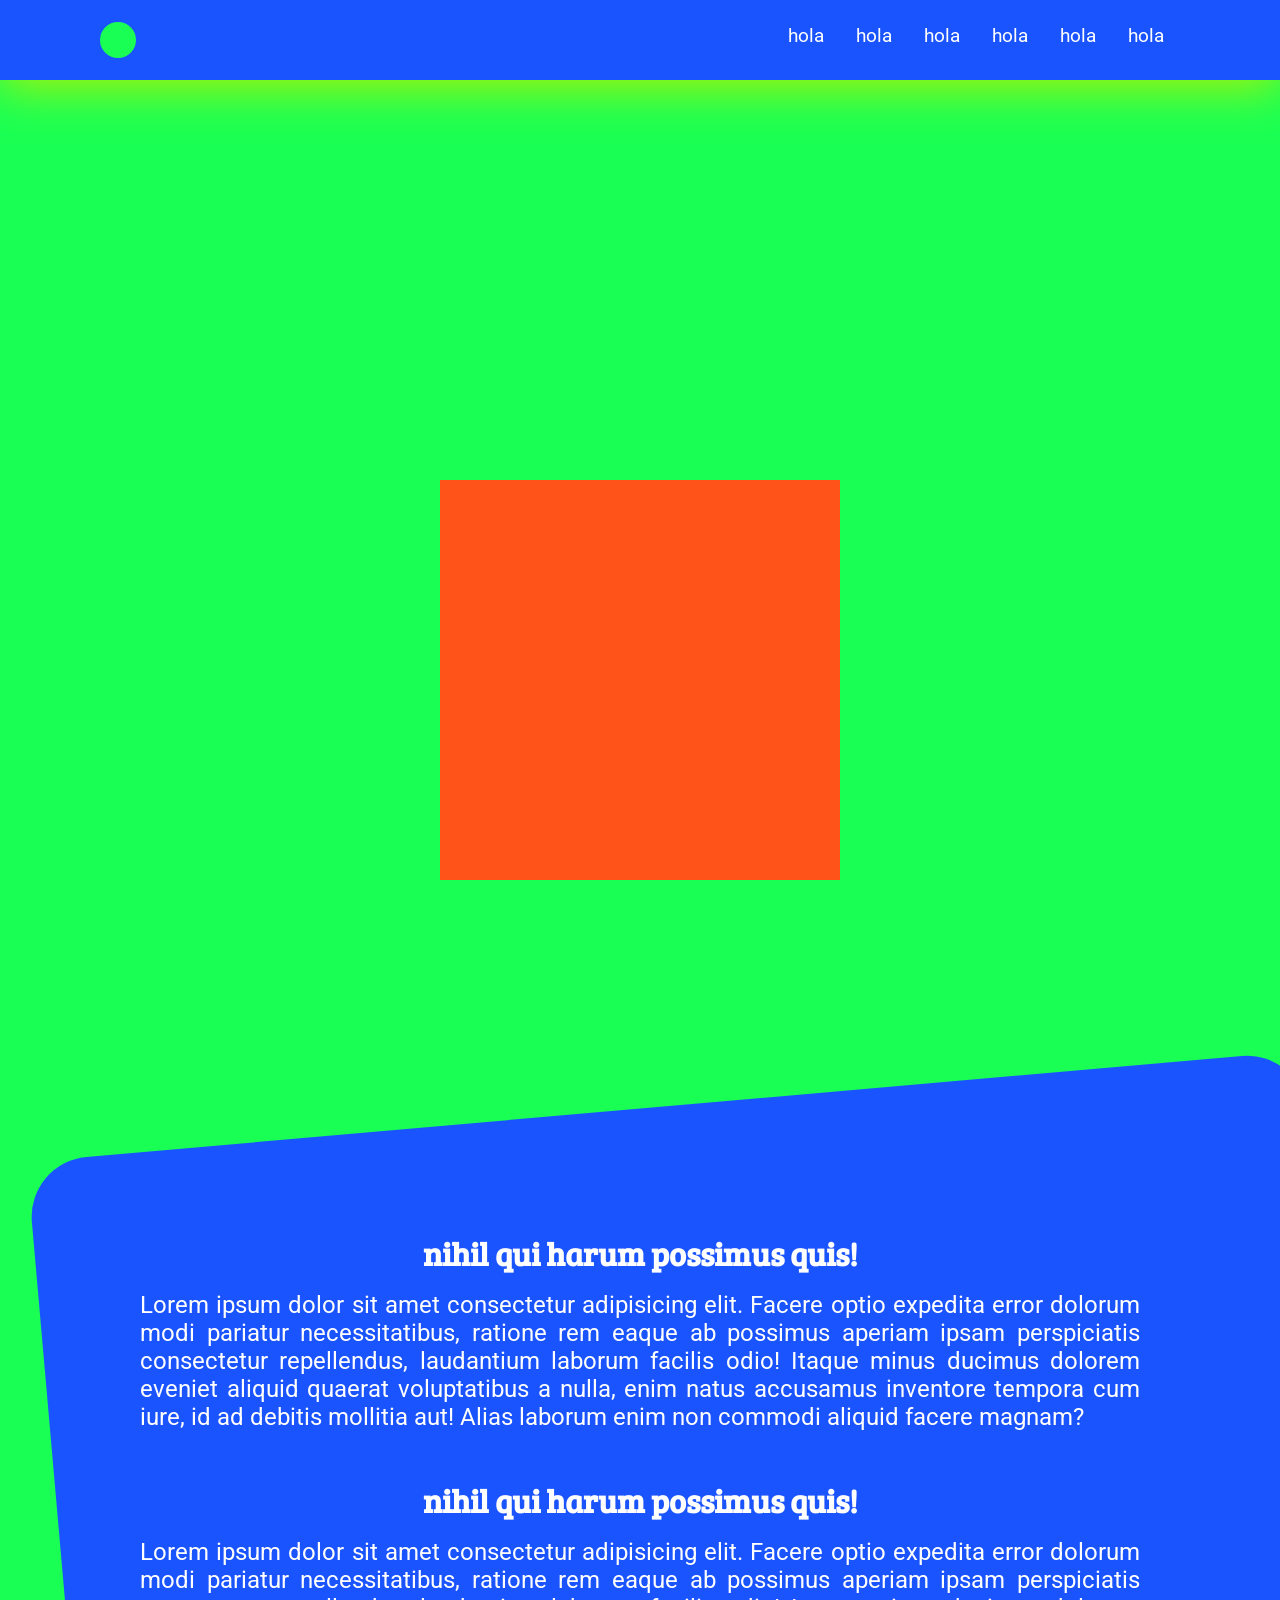
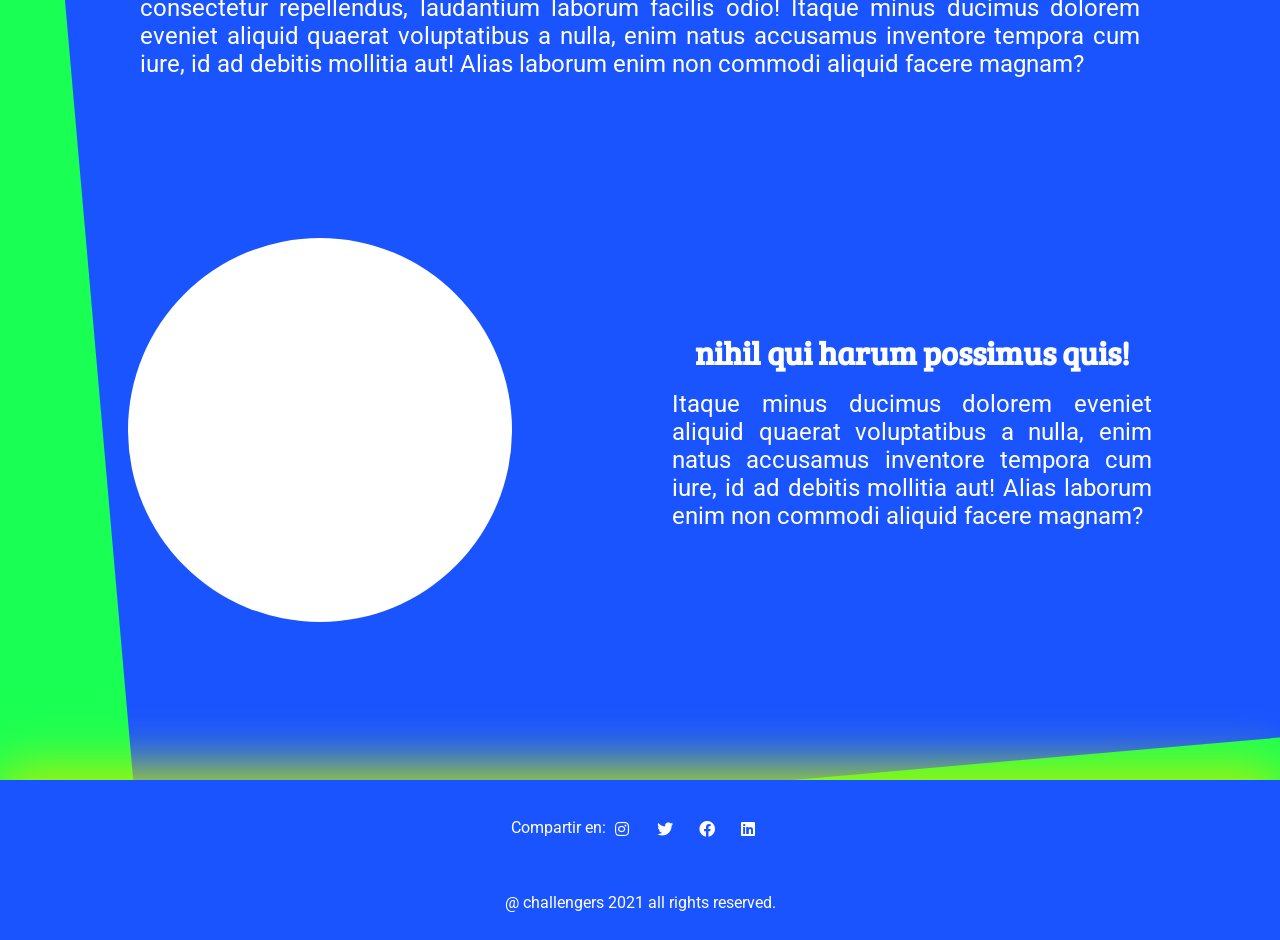
==== pagina/index.html @ 502405b3 "responsive terminado, falta un poco de debugin" ====
<!DOCTYPE html>
<html lang="en">
<head>
    <meta charset="UTF-8">
    <meta http-equiv="X-UA-Compatible" content="IE=edge">
    <meta name="viewport" content="width=device-width, initial-scale=1.0">
    <link rel="stylesheet" href="css/index.css">
    <link rel="stylesheet" href="https://use.fontawesome.com/releases/v5.8.1/css/all.css" integrity="sha384-50oBUHEmvpQ+1lW4y57PTFmhCaXp0ML5d60M1M7uH2+nqUivzIebhndOJK28anvf" crossorigin="anonymous">
    <link rel="preconnect" href="https://fonts.gstatic.com">   
    <link href="https://fonts.googleapis.com/css2?family=Roboto:ital,wght@1,500&display=swap" rel="stylesheet">
    <link href="https://fonts.googleapis.com/css2?family=Roboto&display=swap" rel="stylesheet">
    <link href="https://fonts.googleapis.com/css2?family=Bree+Serif&family=Roboto&display=swap" rel="stylesheet">
    <title>Challengers</title> 
</head>
<body class="main-bg">
    <header class="header">
        <div class="logo">
            <!-- <img src="" alt="" srcset=""> -->
        </div>
        <nav class="menu-container">
            <input type="checkbox" name="" id="menu-checked" class="menu-check">
            <label for="menu-checked">
                <div class="hamburguesa">
                    <i class="fas fa-bars"></i>
                </div>
                <div class="closed">
                    <i class="fas fa-times"></i>
                </div>
            </label>
            <ul class="menu">
                <li><a href="#">hola</a></li>
                <li><a href="#">hola</a></li>
                <li><a href="#">hola</a></li>
                <li><a href="#">hola</a></li>
                <li><a href="#">hola</a></li>
                <li><a href="#">hola</a></li>
            </ul>
        </nav>
    </header>
    <section class="logo-sect">
        <div class="container">
            <div class="main-logo">
                <img src="" alt="" srcset=" ">
            </div>
        </div>
    </section>
    <section class="description-sect">
        <div class="container">
            <div class="bg-blue"></div>
            <div class="box">
                <div class="description">
                    <h2>nihil qui harum possimus quis!</h2>
                    <p>
                        Lorem ipsum dolor sit amet consectetur adipisicing elit. 
                    Facere optio expedita error dolorum modi pariatur necessitatibus, 
                    ratione rem eaque ab possimus aperiam ipsam perspiciatis consectetur
                    repellendus, laudantium laborum facilis odio!
                    Itaque minus ducimus dolorem eveniet aliquid 
                    quaerat voluptatibus a nulla, enim natus accusamus 
                    inventore tempora cum iure, id ad debitis mollitia aut!
                     Alias laborum enim non commodi aliquid facere magnam?
                    </p>
                </div>
            </div>
            <div class="box">
                <div class="description">
                    <h2>nihil qui harum possimus quis!</h2>
                    <p>
                    Lorem ipsum dolor sit amet consectetur adipisicing elit. 
                    Facere optio expedita error dolorum modi pariatur necessitatibus, 
                    ratione rem eaque ab possimus aperiam ipsam perspiciatis consectetur
                    repellendus, laudantium laborum facilis odio!
                    Itaque minus ducimus dolorem eveniet aliquid 
                    quaerat voluptatibus a nulla, enim natus accusamus 
                    inventore tempora cum iure, id ad debitis mollitia aut!
                     Alias laborum enim non commodi aliquid facere magnam?
                </p>
                </div>
            </div>
            <div class="box">
                <div class="description">
                    <h2>nihil qui harum possimus quis!</h2>
                    <p>
                        Itaque minus ducimus dolorem eveniet aliquid 
                    quaerat voluptatibus a nulla, enim natus accusamus 
                    inventore tempora cum iure, id ad debitis mollitia aut!
                     Alias laborum enim non commodi aliquid facere magnam?
                    </p>
                </div>
                <div class="main-photo"><img src="" alt="" srcset=""></div>
            </div>
        </div>   
    </section>
   
    <section class="courses-sect">
        <div class="container">
            <div class="line-vertical"></div>
            <div class="line-vertical"></div>
            <div class="box-lateral"></div>
            <div class="box-lateral"></div>
            <div class="course-card">
                <div class="course-box">
                    <h3></h3>
                    <p></p>
                    <div class="img-box">
                        <img src="" alt="" srcset="">
                    </div>
                </div>
            </div>
        </div>
    </section>
    <secction class="info-sect">
        <div class="container">
            <h2></h2>
            <div class="places-card">
                <div class="places"><img src="" alt="" srcset=""></div>
                <div class="places"><img src="" alt="" srcset=""></div>
                <div class="places"><img src="" alt="" srcset=""></div>
                <div class="places"><img src="" alt="" srcset=""></div>
                <div class="places"><img src="" alt="" srcset=""></div>
                <div class="places"><img src="" alt="" srcset=""></div>
            </div>
            <div class="info">
                <h2></h2>
                <h2></h2>
                <h2></h2>
                <h2></h2>
                <h2></h2>
                <h2><a href=""></a></h2>
                <h2><a href=""></a></h2>
            </div>
           
        </div>
    </secction>
    <footer class="footer">
        <div class="container">
            <div class="box icon-sect">
                <p>Compartir en:</p>
                <div class="icons">    
                    <a href="https://www.instagram.com/" class="fab fa-instagram" target="_blank"></a>
                    <a href="https://twitter.com/" class="fab fa-twitter" target="_blank"></a>
                    <a href="https://es-la.facebook.com/" class="fab fa-facebook" target="_blank"></a>
                    <a href="https://es-la.facebook.com/" class="fab fa-linkedin" target="_blank"></a>
                </div>
            </div>
            <div class="box rights">
                <p >
                    @ challengers 2021 all rights reserved.
                </p>
            </div>
        </div>
    </footer>
</body>
</html>
---- pagina/css/index.css ----
* {
  box-sizing: border-box;
  padding: 0;
  margin: 0;
}

/*--------------
|    body       |
---------------*/
.main-bg {
  background-color: #1aff53;
  overflow-x: hidden;
}

p, h1, h2, h3, h4, h5, h6 {
  color: #fff;
}

h1, h2, h3, h4, h5, h6 {
  font-family: "bree serif", "sans serif";
}

p {
  font-family: "roboto", "sans serif";
}

/*--------------
|    header     |
---------------*/
.header {
  z-index: 2;
  display: flex;
  justify-content: space-between;
  align-items: center;
  height: 60px;
  padding: 0 16px 0 16px;
  background: #1a54ff;
  color: #fff;
  position: sticky;
  top: 0;
  margin-bottom: 29px;
  box-shadow: 0px 5px 50px #bff000;
}

.logo {
  height: 24px;
  width: 24px;
  border-radius: 12px;
  background-color: #1aff53;
}

.menu-check {
  opacity: 0;
  position: absolute;
  left: 0;
  top: 0;
}

.menu-check:checked ~ label .hamburguesa {
  display: none;
}

.menu-check:checked ~ label .closed,
.menu-check:checked ~ .menu {
  display: block;
  box-shadow: 0px 5px 20px #e63900;
}

.closed, .hamburguesa {
  box-shadow: none !important;
}

.closed,
.menu {
  display: none;
}

.hamburguesa, .closed {
  font-size: 20px;
}

.menu {
  position: absolute;
  list-style-type: none;
  top: 60px;
  left: 0;
  background: #ff531a;
  width: 100%;
}
.menu a:hover {
  text-decoration: underline #fff 3px solid;
  transition: 0.2s ease-in-out;
  outline: 0;
}
.menu a:active {
  text-decoration: underline #1a54ff 4px solid;
  transition: 0.4s ease-in-out;
  outline: 0px;
  border: 5px #1aff53 solid;
}

.menu :is(a) {
  display: flex;
  color: #fff;
  font-family: "roboto", "sans serif";
  font-size: 1.2rem;
  text-decoration: none;
  padding: 16px 0 24px 16px;
}

/*--------------
|   sections    |
---------------*/
.logo-sect {
  margin-top: 25em;
  margin-bottom: 10em;
}
.logo-sect .container {
  display: flex;
  justify-content: center;
}
.logo-sect .container .main-logo {
  width: 400px;
  height: 400px;
  background-color: #ff531a;
}

.description-sect .container {
  margin: 0 3rem;
  padding-top: 4em;
  display: flex;
  flex-direction: column;
  align-items: center;
}
.description-sect .container .bg-blue {
  display: block;
  position: absolute;
  height: 100rem;
  width: 100%;
  min-width: 800px;
  background-color: #1a54ff;
  z-index: 0;
  transform: rotate(-5deg);
  left: 0;
  border-radius: 60px;
  margin: 0;
}
.description-sect .container .box:nth-of-type(2) {
  padding-top: 8rem;
}
.description-sect .container .box {
  margin: 0 3rem;
  z-index: 1;
  position: relative;
  padding-top: 1em;
  padding-bottom: 2em;
  width: 100%;
  max-width: 1000px;
}
.description-sect .container .box .description h2 {
  text-align: center;
  font-size: 2rem;
  padding-bottom: 1rem;
}
.description-sect .container .box .description p {
  text-align: justify;
  font-size: 1.5rem;
}
.description-sect .container .box:nth-of-type(4) {
  display: flex;
  flex-direction: column;
  align-items: center;
  justify-content: center;
  padding-top: 8rem;
  max-width: 1400px;
}
.description-sect .container .box:nth-of-type(4) .main-photo {
  width: 24rem;
  height: 24rem;
  border-radius: 12rem;
  background-color: #fff;
  margin-top: 3rem;
}

/*--------------
|    footer     |
---------------*/
.footer {
  z-index: 2;
  width: 100%;
  position: relative;
}
.footer .container {
  width: 100%;
  height: 160px;
  display: flex;
  flex-direction: column;
  justify-content: center;
  align-items: center;
  background-color: #1a54ff;
  box-shadow: 0px -10px 50px #bff000;
}
.footer .container .box {
  display: flex;
  align-items: center;
  justify-content: center;
  padding: 10px 0 20px 0;
}
.footer .container .box.icon-sect, .footer .container .box.rights {
  width: 300px;
}
.footer .container .box.icon-sect p {
  padding-bottom: 6px;
}
.footer .container .box.icon-sect .icons a {
  width: 20px;
  height: 20px;
  text-decoration: none;
  color: #fff;
  margin: 22px 9px;
}
.footer .container .box.icon-sect .icons a:hover {
  color: #ff531a;
}

/*--------------
|    header     |
---------------*/
@media (min-width: 1280px) {
  .header {
    display: flex;
    justify-content: space-between;
    align-items: center;
    height: 80px;
    padding: 0 100px 0 100px;
    position: sticky;
    top: 0;
  }

  .hamburguesa, .menu-check:checked {
    display: none;
  }

  .logo {
    height: 36px;
    width: 36px;
    border-radius: 18px;
  }

  .menu {
    display: inline-flex;
    position: relative;
    top: -5px;
    left: auto;
    background: transparent;
    width: 100%;
  }
  .menu a:active {
    text-decoration: underline #ff531a 4px solid;
    transition: 0.4s ease-in-out;
    outline: 0;
    border: 0;
  }

  .menu :is(a) {
    display: inline-block;
    text-decoration: none;
    padding: 16px;
  }
}
/*--------------
|   sections    |
---------------*/
@media (min-width: 1280px) {
  .description-sect .container .bg-blue {
    height: 80rem;
    left: 80px;
  }
  .description-sect .container .box:nth-of-type(4) {
    display: flex;
    flex-direction: row-reverse;
    flex-wrap: wrap;
  }
  .description-sect .container .box:nth-of-type(4) .description {
    width: 30rem;
  }
  .description-sect .container .box:nth-of-type(4) .main-photo {
    align-items: center;
    margin-top: 0;
    margin-right: 10rem;
  }
}
/*--------------
|               |
---------------*/
/*--------------
|               |
---------------*/
/*--------------
|               |
---------------*/
/*--------------
|               |
---------------*/
/*--------------
|               |
---------------*/

/*# sourceMappingURL=index.css.map */
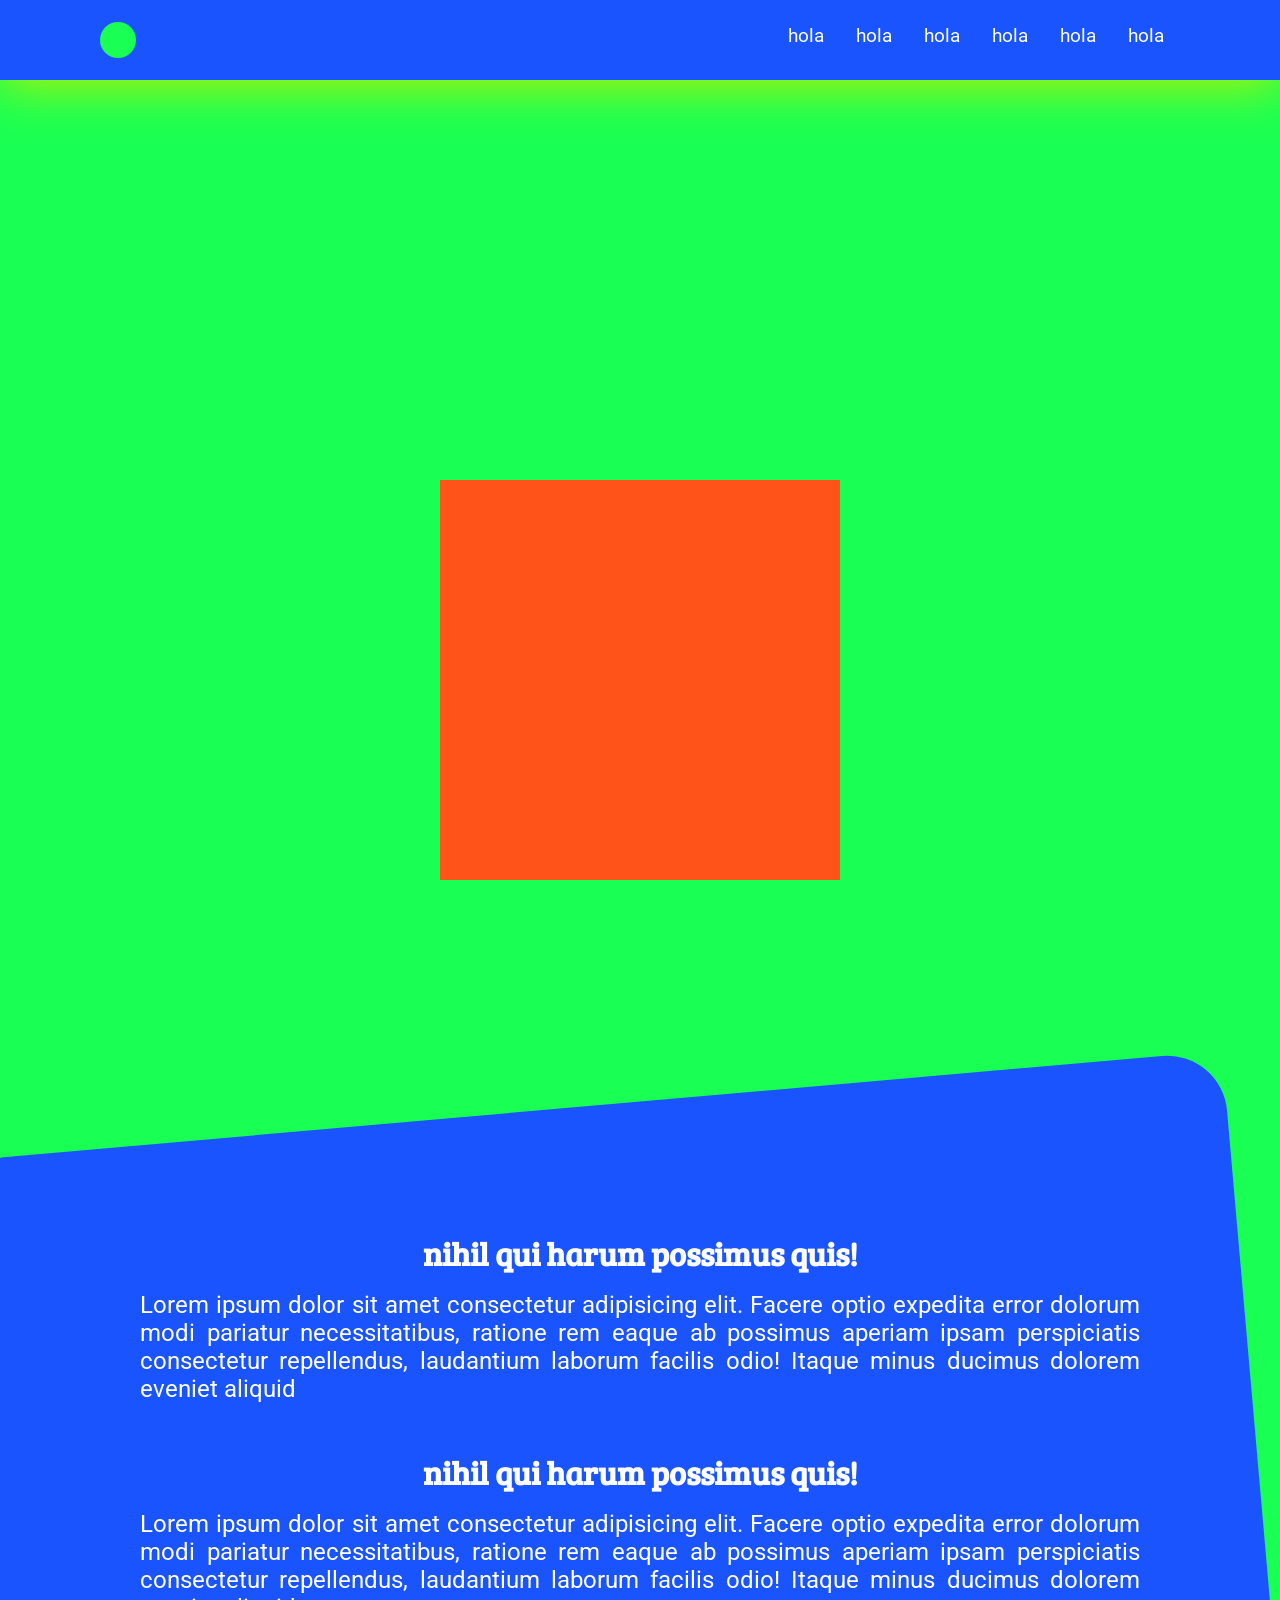
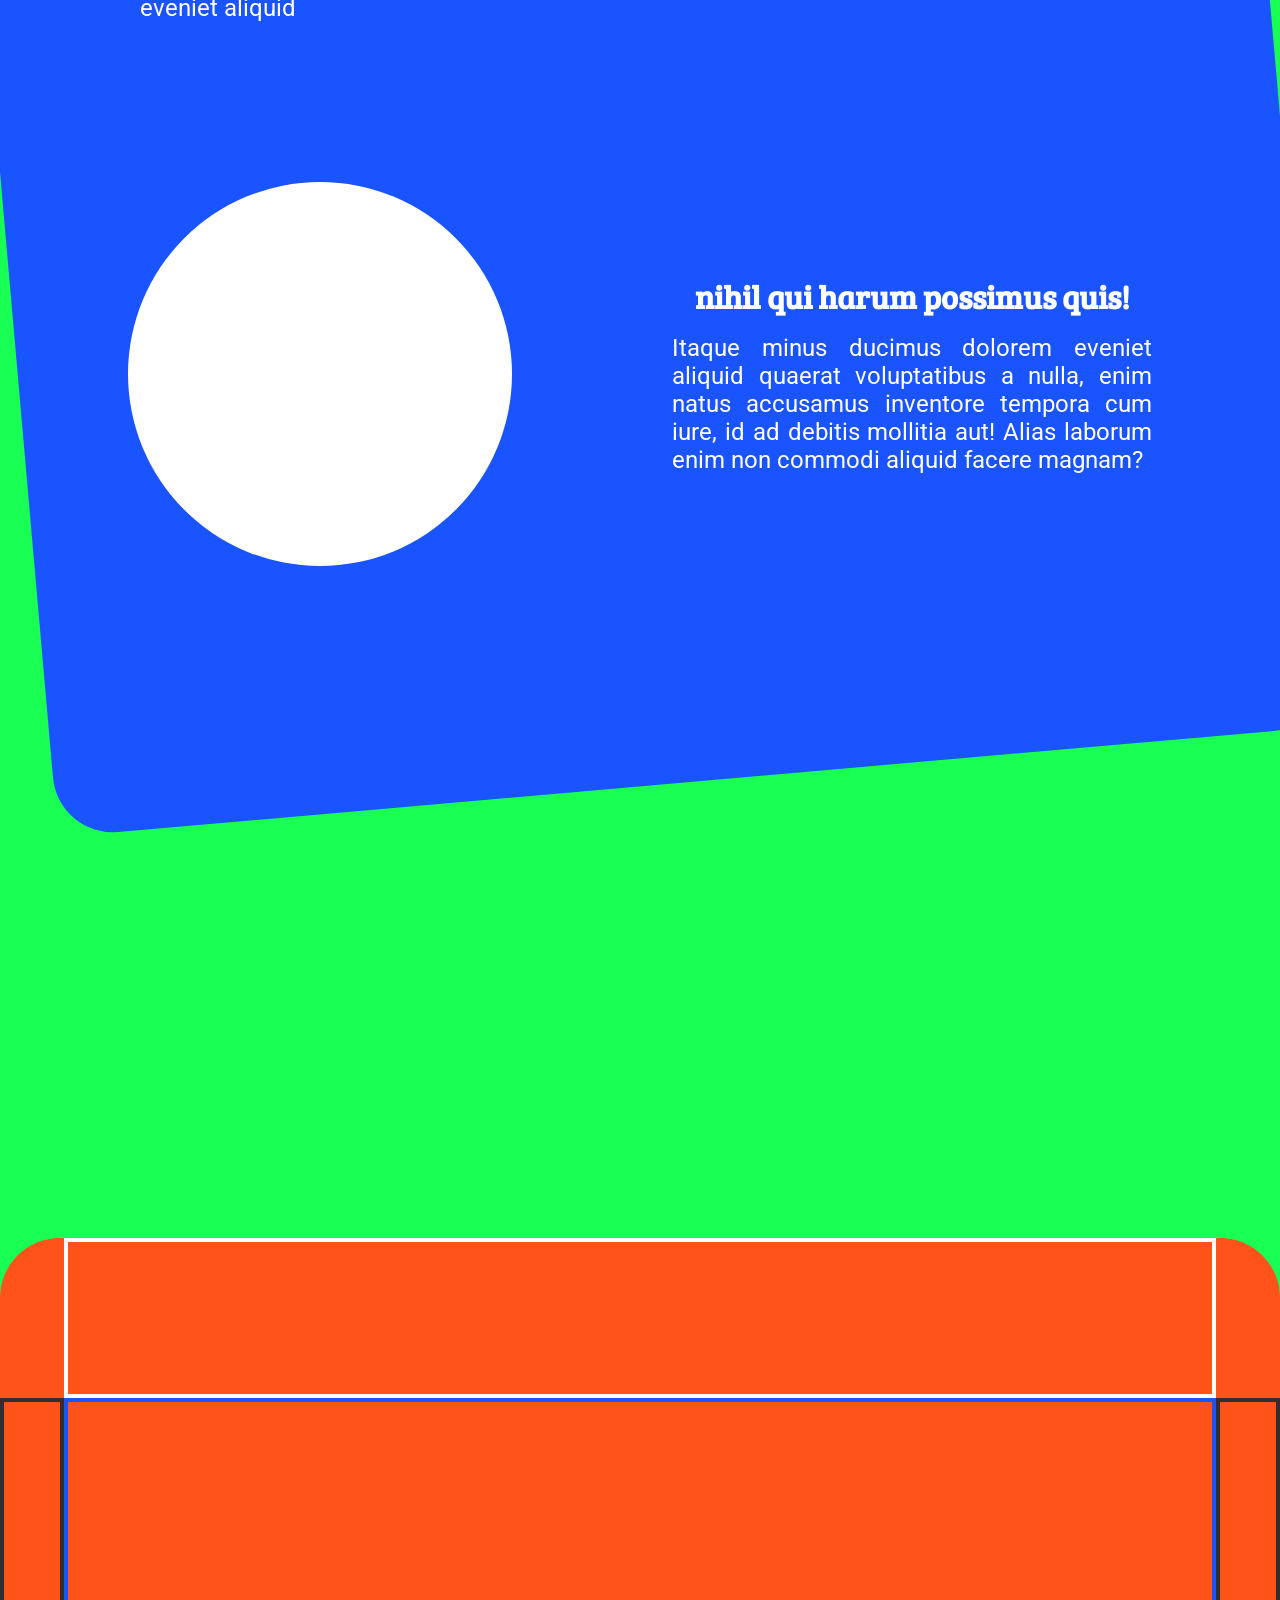
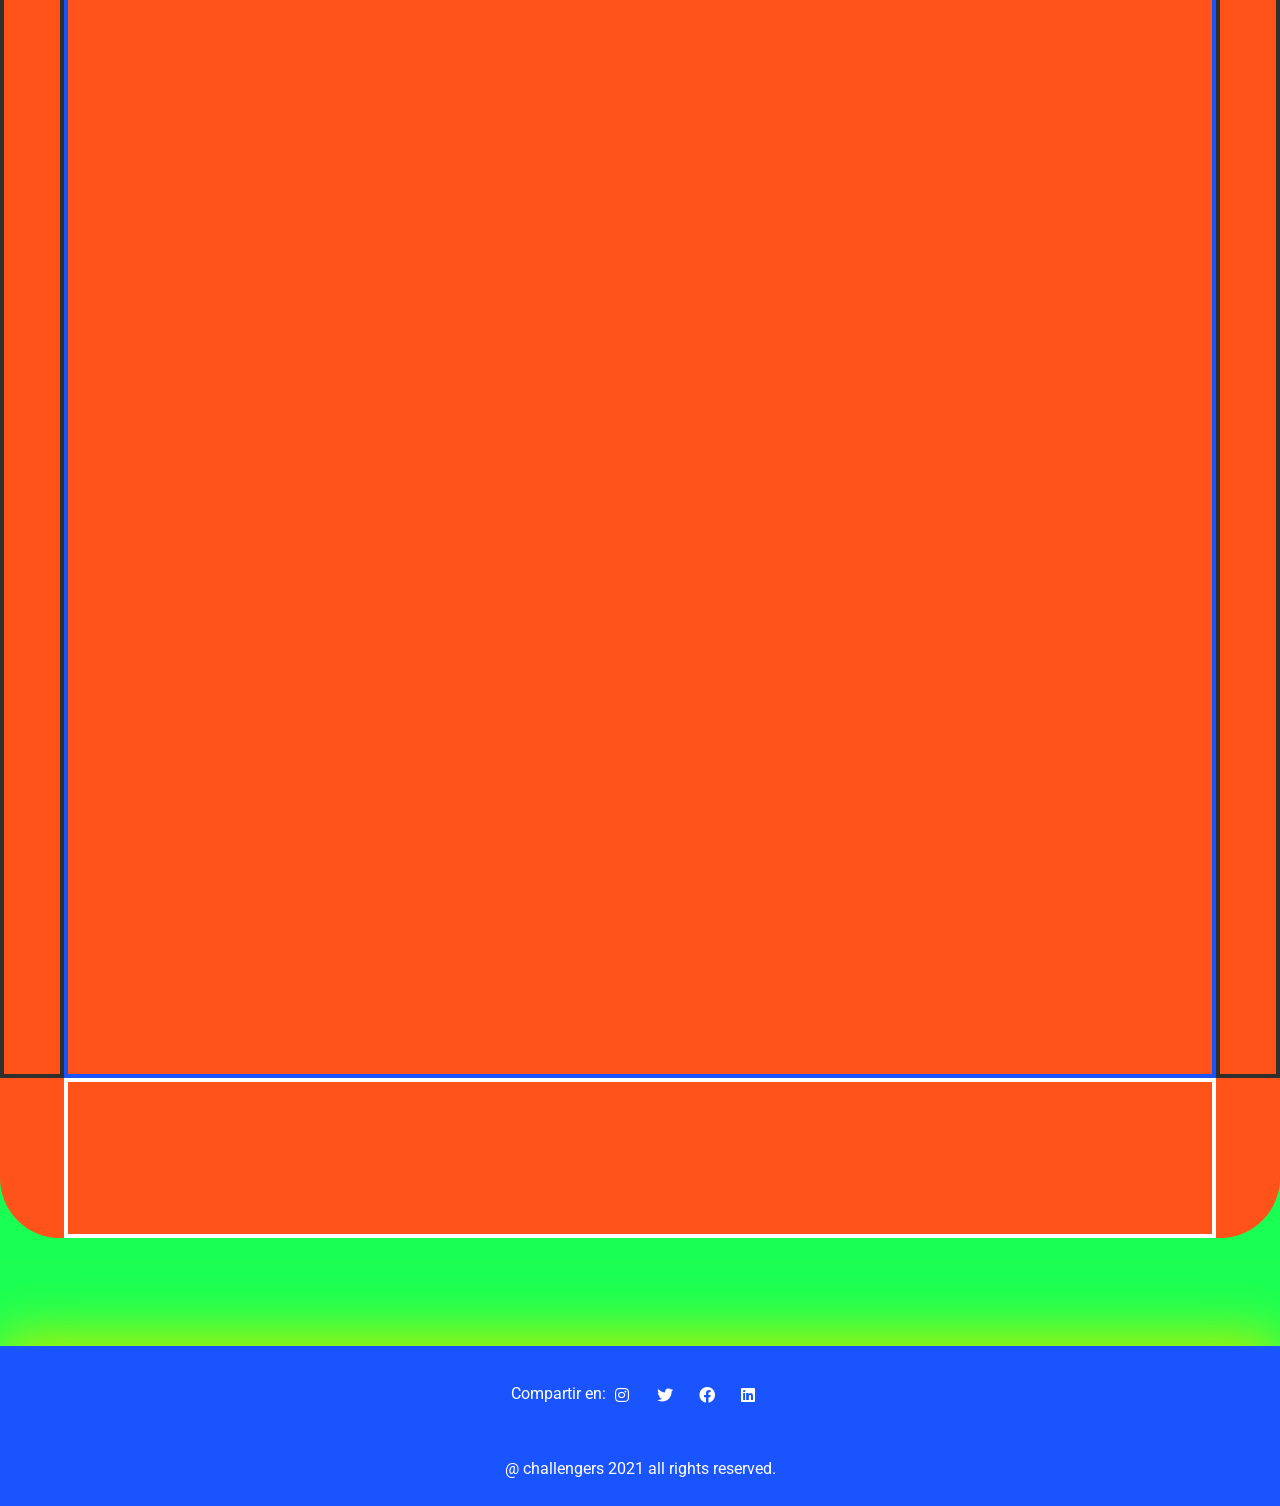
==== commit 520c594a: "grid 75% terminado falta contenido" ====
--- a/pagina/index.html
+++ b/pagina/index.html
@@ -3,7 +3,8 @@
 <head>
     <meta charset="UTF-8">
     <meta http-equiv="X-UA-Compatible" content="IE=edge">
-    <meta name="viewport" content="width=device-width, initial-scale=1.0">
+    <meta name="viewport" content="width=device-width, initial-scale=1, minimum-scale=1">
+    <!-- <meta name="viewport" content="width=device-width, initial-scale=1.0"> -->
     <link rel="stylesheet" href="css/index.css">
     <link rel="stylesheet" href="https://use.fontawesome.com/releases/v5.8.1/css/all.css" integrity="sha384-50oBUHEmvpQ+1lW4y57PTFmhCaXp0ML5d60M1M7uH2+nqUivzIebhndOJK28anvf" crossorigin="anonymous">
     <link rel="preconnect" href="https://fonts.gstatic.com">   
@@ -56,9 +57,7 @@
                     ratione rem eaque ab possimus aperiam ipsam perspiciatis consectetur
                     repellendus, laudantium laborum facilis odio!
                     Itaque minus ducimus dolorem eveniet aliquid 
-                    quaerat voluptatibus a nulla, enim natus accusamus 
-                    inventore tempora cum iure, id ad debitis mollitia aut!
-                     Alias laborum enim non commodi aliquid facere magnam?
+                   
                     </p>
                 </div>
             </div>
@@ -71,9 +70,6 @@
                     ratione rem eaque ab possimus aperiam ipsam perspiciatis consectetur
                     repellendus, laudantium laborum facilis odio!
                     Itaque minus ducimus dolorem eveniet aliquid 
-                    quaerat voluptatibus a nulla, enim natus accusamus 
-                    inventore tempora cum iure, id ad debitis mollitia aut!
-                     Alias laborum enim non commodi aliquid facere magnam?
                 </p>
                 </div>
             </div>
@@ -92,20 +88,23 @@
         </div>   
     </section>
    
-    <section class="courses-sect">
+    <section class="course-sect">
         <div class="container">
-            <div class="line-vertical"></div>
-            <div class="line-vertical"></div>
-            <div class="box-lateral"></div>
-            <div class="box-lateral"></div>
-            <div class="course-card">
-                <div class="course-box">
-                    <h3></h3>
-                    <p></p>
-                    <div class="img-box">
+            <div class="bg-orange-box">
+                <div class="horizontal-box"></div>
+                <div class="horizontal-box"></div>
+                <div class="box course">
+                    <div class="description">
+                        <h3></h3>
+                        <p></p>
+                    </div>
+                    <div class="main-logo ball">
                         <img src="" alt="" srcset="">
                     </div>
                 </div>
+                <div class="vertical-box"></div>
+                <div class="vertical-box"></div>
+            </div>
             </div>
         </div>
     </section>
--- a/pagina/css/index.css
+++ b/pagina/css/index.css
@@ -7,9 +7,12 @@
 /*--------------
 |    body       |
 ---------------*/
+html, body {
+  overflow-x: hidden;
+}
+
 .main-bg {
   background-color: #1aff53;
-  overflow-x: hidden;
 }
 
 p, h1, h2, h3, h4, h5, h6 {
@@ -125,23 +128,26 @@
   background-color: #ff531a;
 }
 
+.description-sect {
+  margin-bottom: 40rem;
+  overflow-x: hidden;
+}
 .description-sect .container {
-  margin: 0 3rem;
+  margin: 0 4rem;
   padding-top: 4em;
   display: flex;
   flex-direction: column;
   align-items: center;
 }
 .description-sect .container .bg-blue {
+  overflow: hidden;
   display: block;
   position: absolute;
   height: 100rem;
   width: 100%;
-  min-width: 800px;
   background-color: #1a54ff;
   z-index: 0;
-  transform: rotate(-5deg);
-  left: 0;
+  left: 0px;
   border-radius: 60px;
   margin: 0;
 }
@@ -175,11 +181,47 @@
   max-width: 1400px;
 }
 .description-sect .container .box:nth-of-type(4) .main-photo {
-  width: 24rem;
-  height: 24rem;
-  border-radius: 12rem;
+  width: 17rem;
+  height: 17rem;
+  border-radius: 8.5rem;
   background-color: #fff;
   margin-top: 3rem;
+}
+
+.course-sect .container .bg-orange-box {
+  display: grid;
+  grid-template-columns: 5% 90% 5%;
+  grid-template-rows: 10rem 80% 10rem;
+  width: 100%;
+  height: 100%;
+  min-height: 100rem;
+  background-color: #ff531a;
+  border-radius: 60px;
+}
+.course-sect .container .bg-orange-box .horizontal-box {
+  width: 100%;
+  grid-column: 2;
+  grid-row: 1;
+  border: #fff 4px solid;
+}
+.course-sect .container .bg-orange-box .horizontal-box:nth-of-type(2) {
+  grid-row: 3;
+}
+.course-sect .container .bg-orange-box .vertical-box {
+  grid-column: 3;
+  grid-row: 2;
+  border: #2f2f2f 4px solid;
+}
+.course-sect .container .bg-orange-box .vertical-box:nth-of-type(5) {
+  grid-column: 1;
+}
+.course-sect .container .bg-orange-box .box {
+  grid-column: 2;
+  grid-row: 2;
+}
+.course-sect .container .bg-orange-box .box.course {
+  border: #1a54ff 4px solid;
+  height: 100%;
 }
 
 /*--------------
@@ -271,10 +313,28 @@
 /*--------------
 |   sections    |
 ---------------*/
+@media (min-width: 10px) {
+  .description-sect .container {
+    margin: 0 2rem;
+  }
+  .description-sect .container .bg-blue {
+    height: 120rem;
+    transform: rotate(0);
+  }
+}
+@media (min-width: 440px) {
+  .description-sect .container {
+    margin: 0 3rem;
+  }
+  .description-sect .container .bg-blue {
+    height: 95rem;
+    transform: rotate(0);
+  }
+}
 @media (min-width: 1280px) {
   .description-sect .container .bg-blue {
     height: 80rem;
-    left: 80px;
+    transform: rotate(-5deg);
   }
   .description-sect .container .box:nth-of-type(4) {
     display: flex;
@@ -288,6 +348,9 @@
     align-items: center;
     margin-top: 0;
     margin-right: 10rem;
+    width: 24rem;
+    height: 24rem;
+    border-radius: 12rem;
   }
 }
 /*--------------
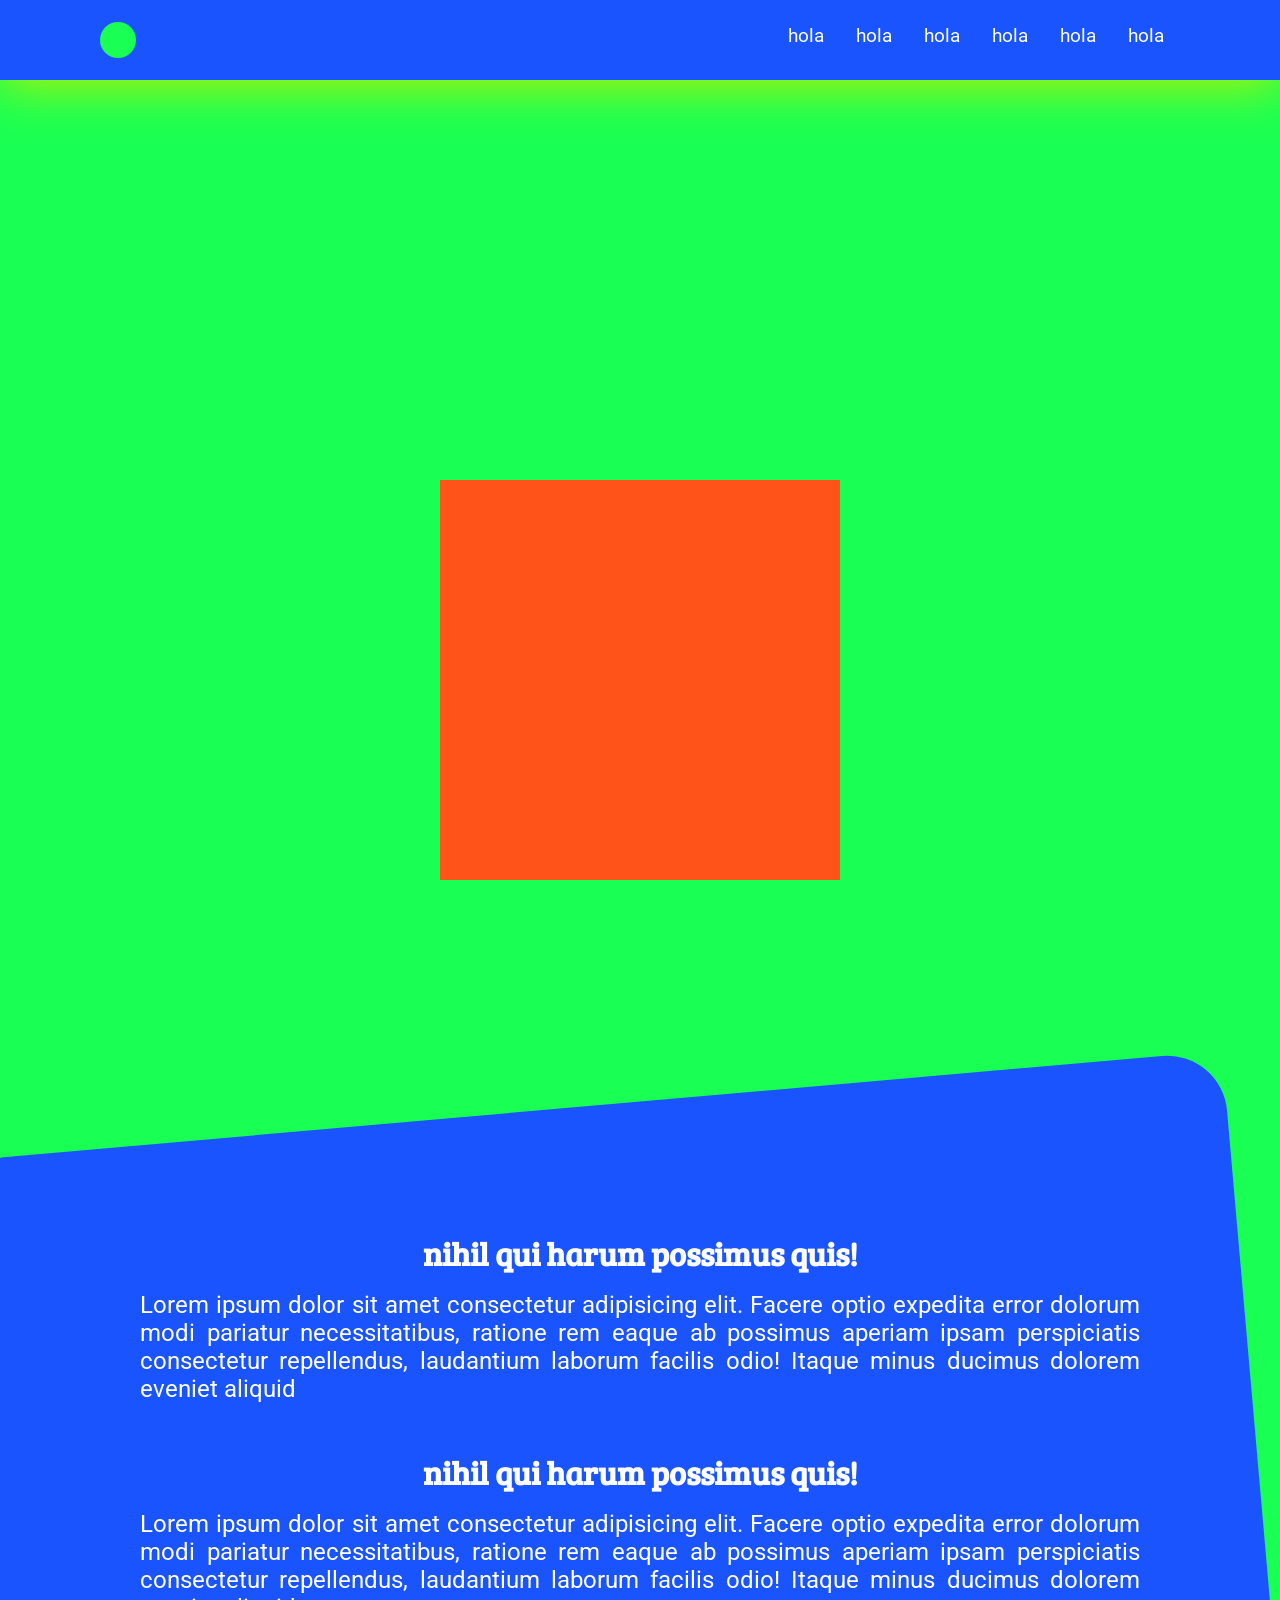
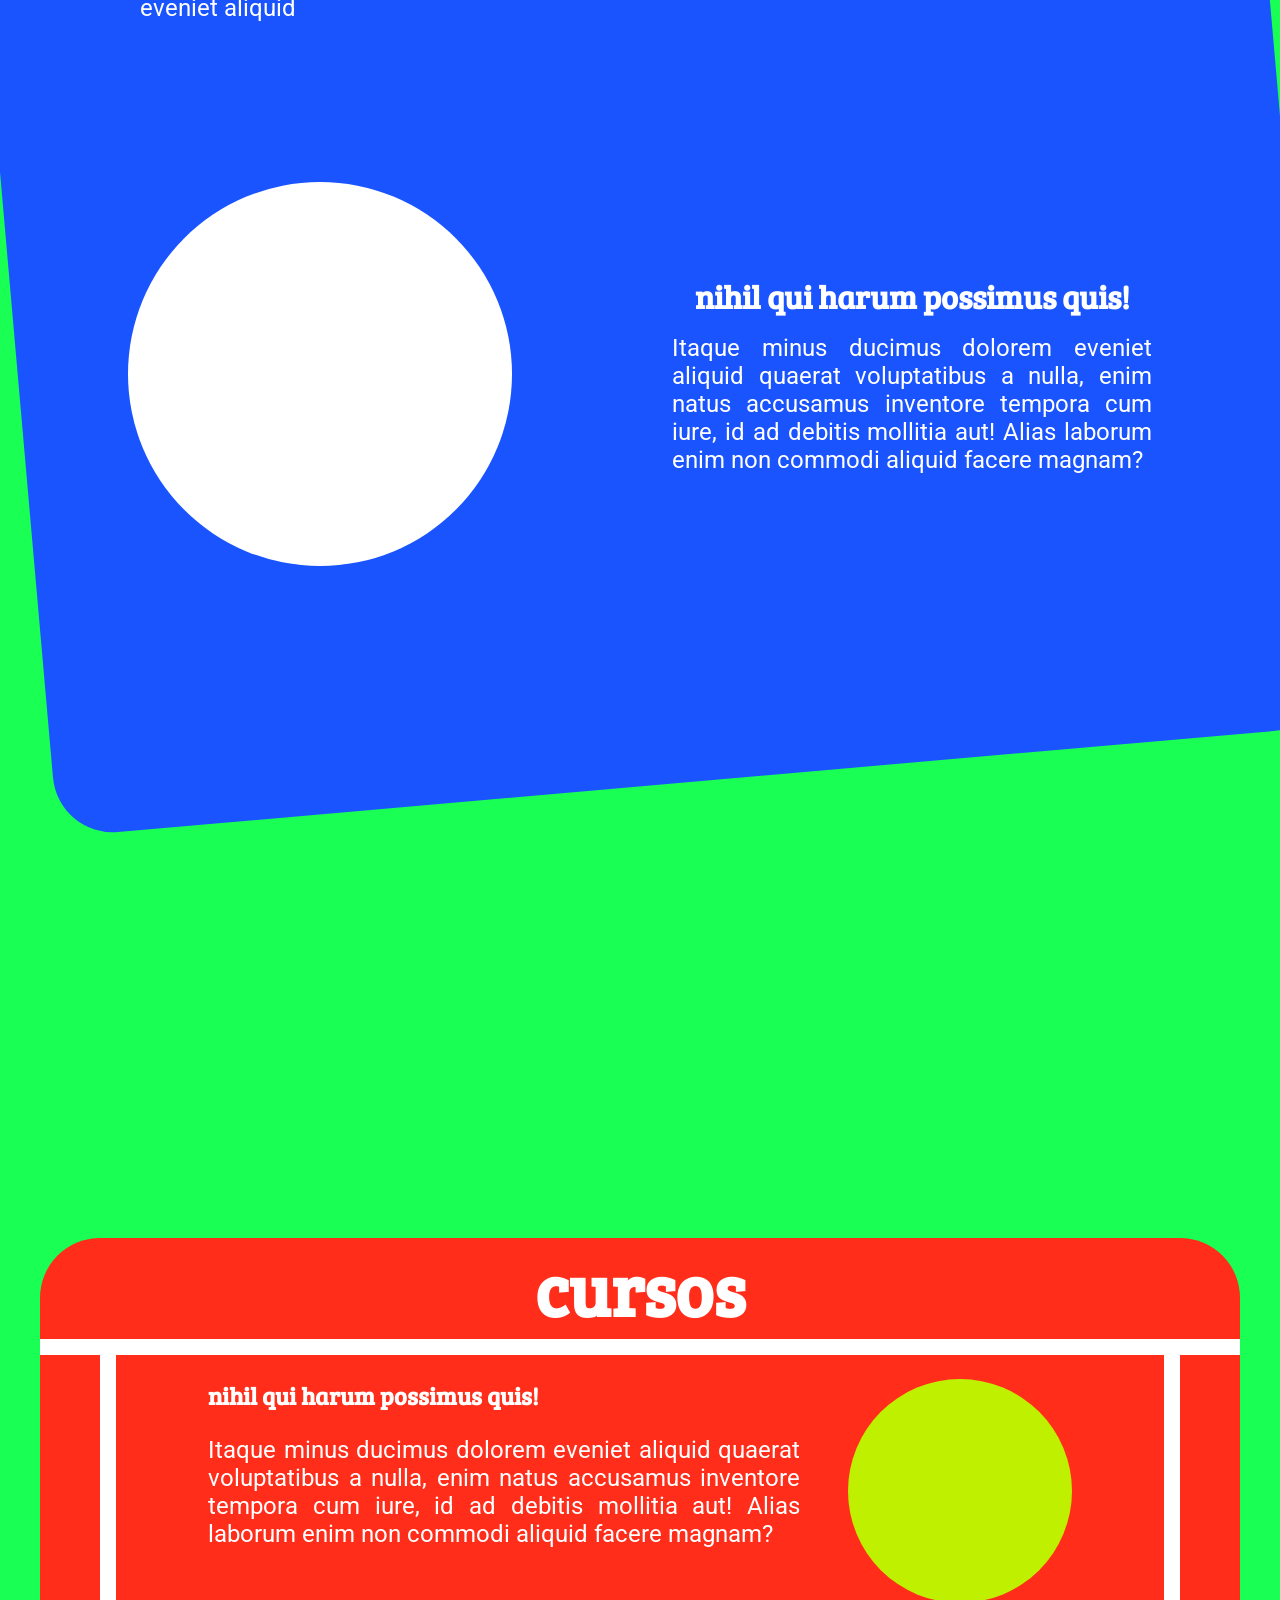
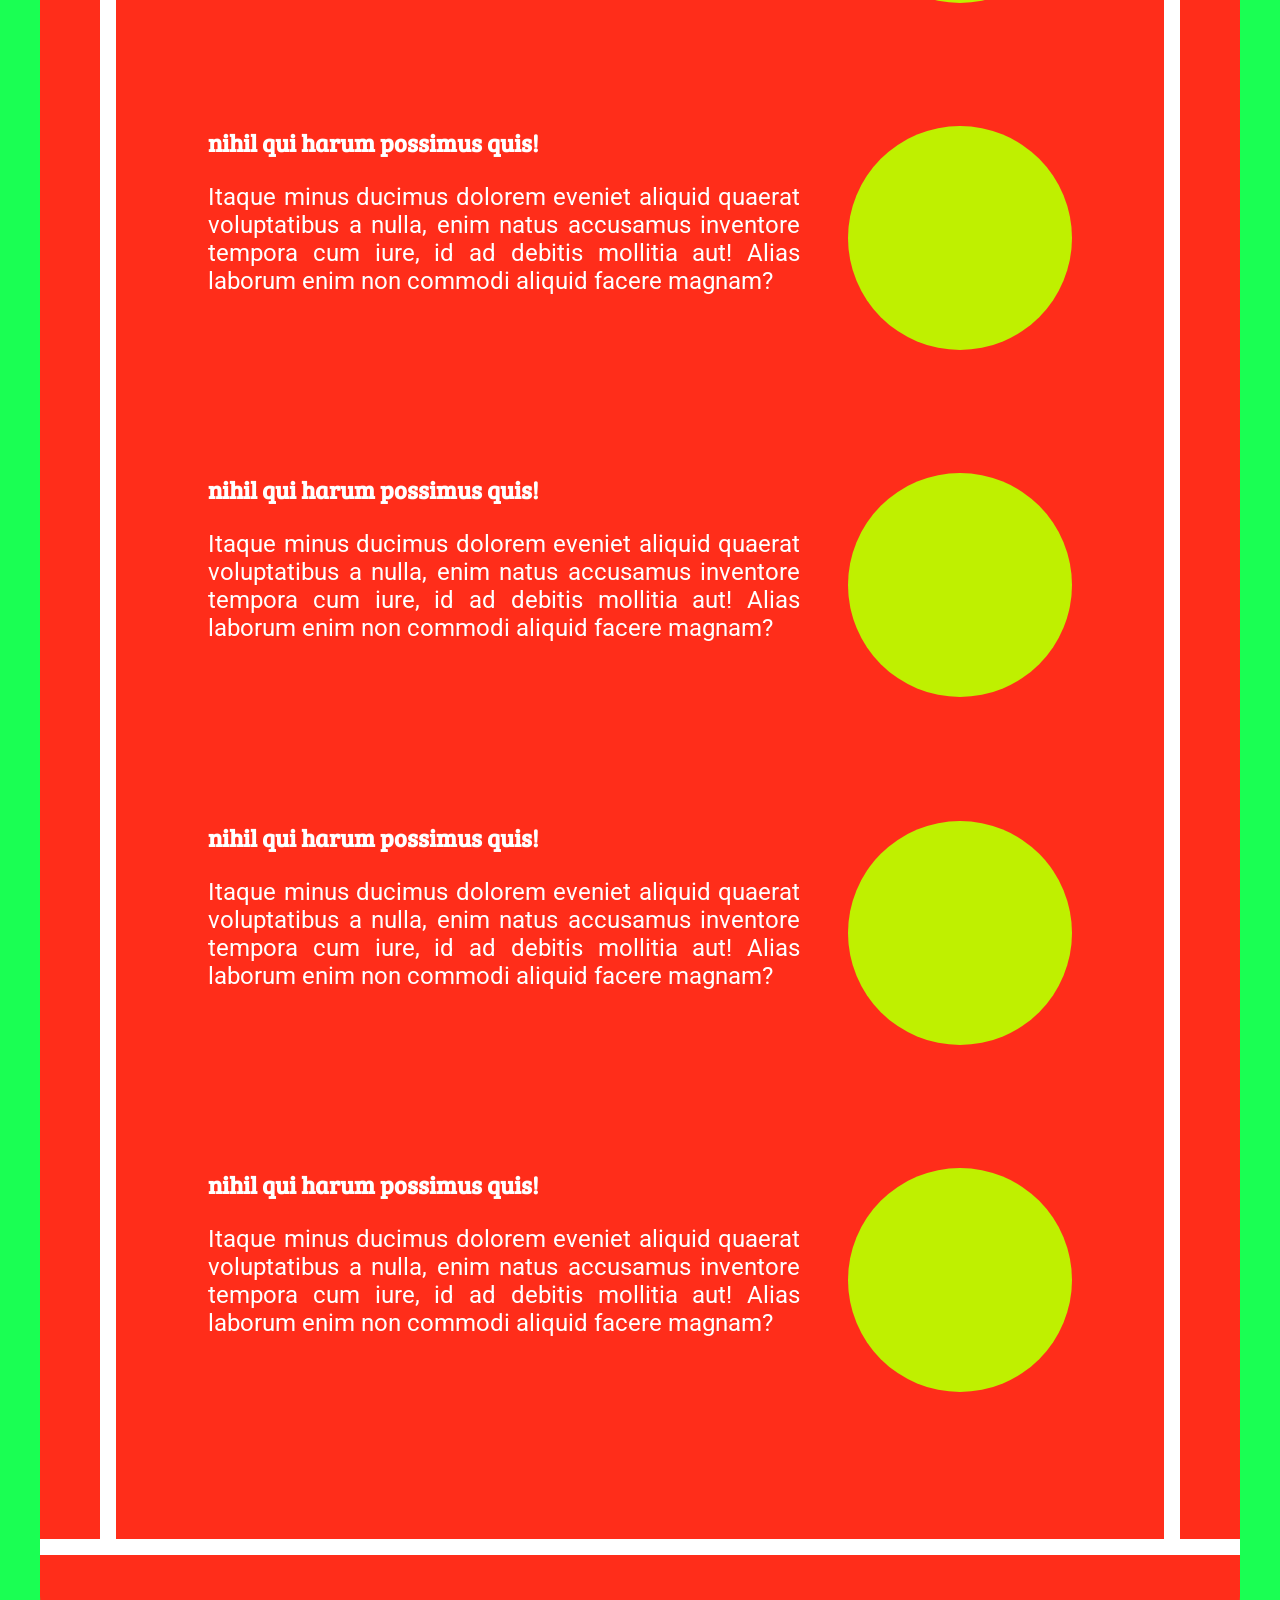
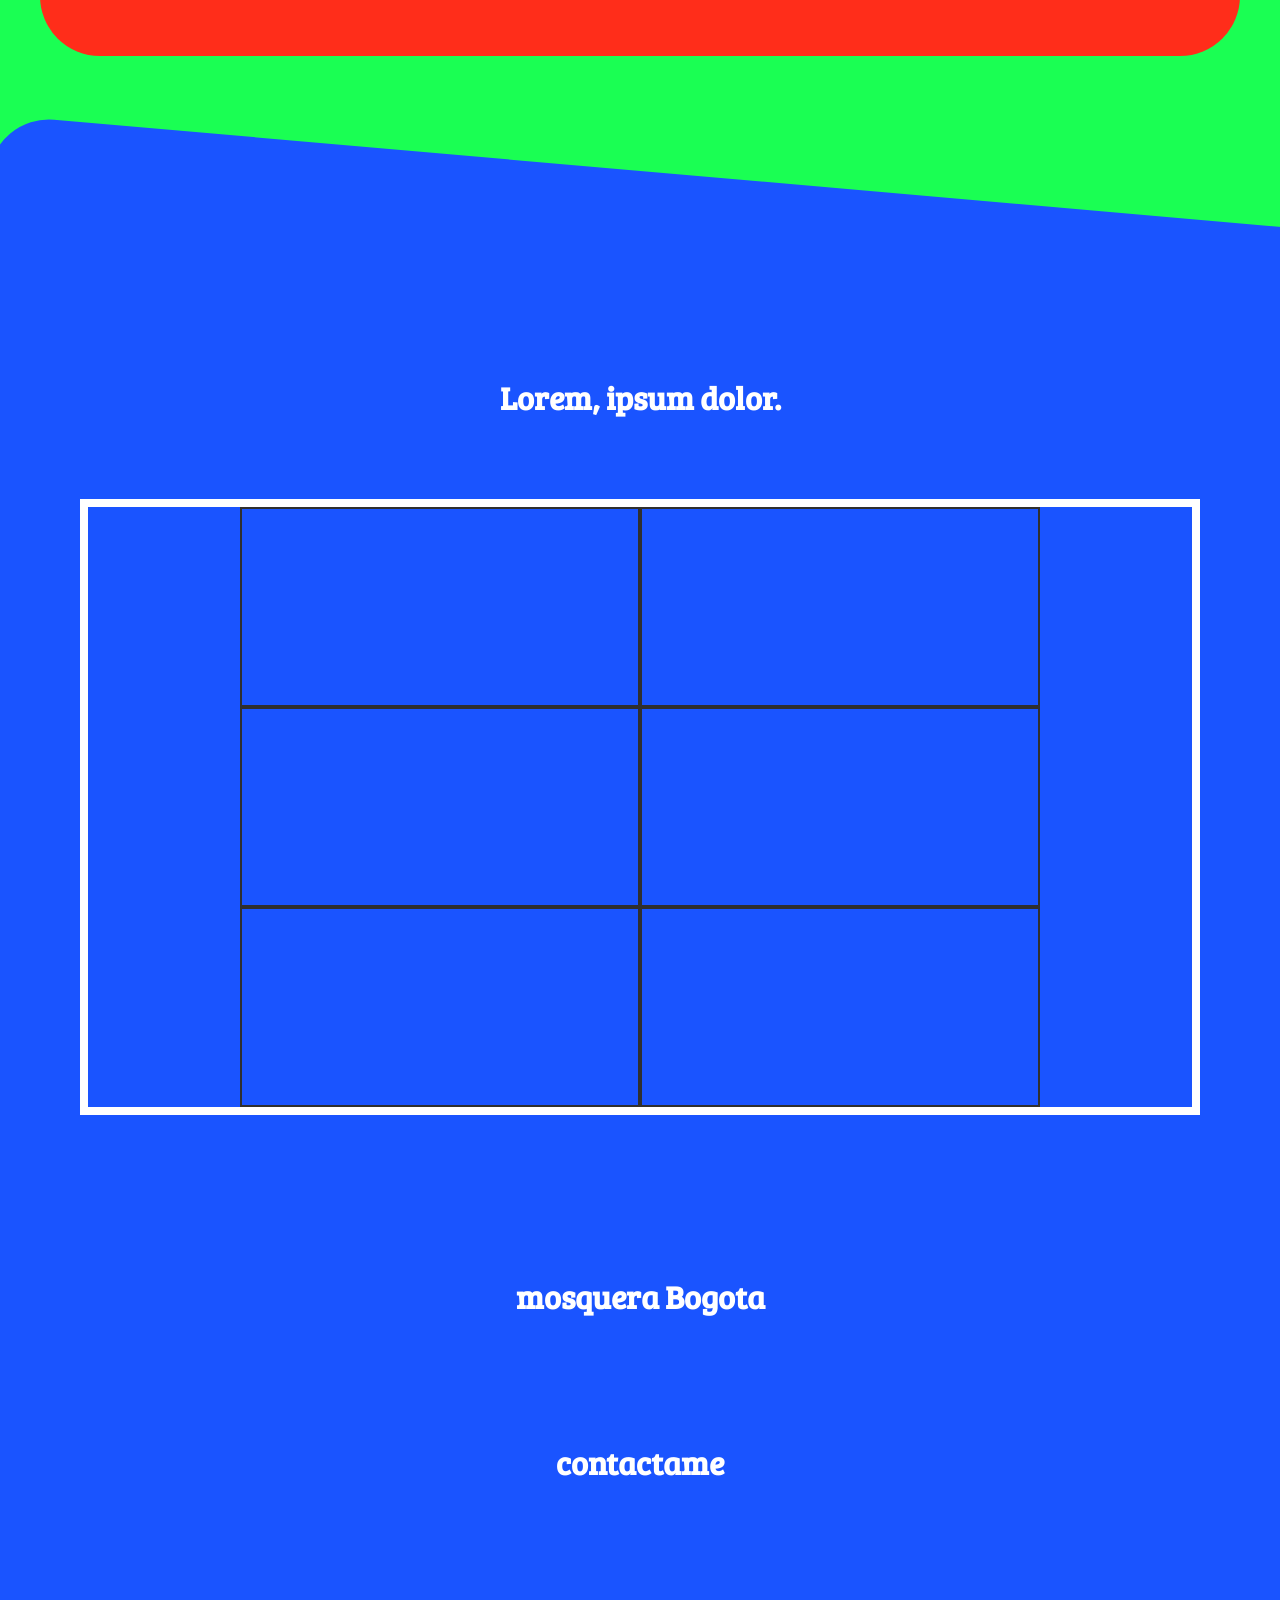
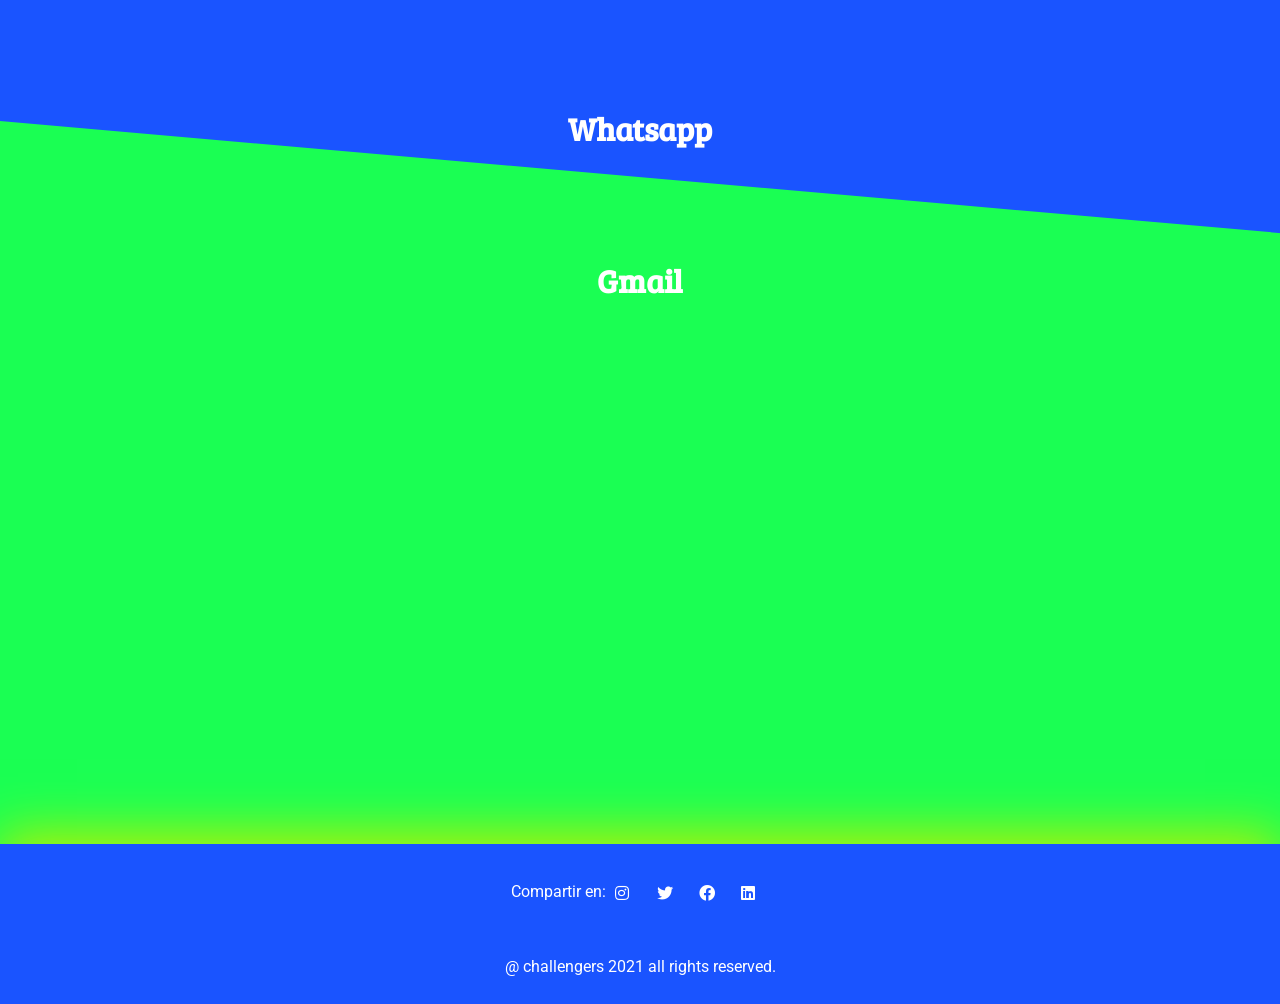
==== commit 081c0c9d: "seccion creada, botnes faltantes y termino" ====
--- a/pagina/index.html
+++ b/pagina/index.html
@@ -87,16 +87,65 @@
             </div>
         </div>   
     </section>
-   
     <section class="course-sect">
         <div class="container">
             <div class="bg-orange-box">
-                <div class="horizontal-box"></div>
+                <div class="horizontal-box">
+                    <h1>cursos</h1>
+                </div>
                 <div class="horizontal-box"></div>
                 <div class="box course">
                     <div class="description">
-                        <h3></h3>
-                        <p></p>
+                        <h3>nihil qui harum possimus quis!</h3>
+                        <p>Itaque minus ducimus dolorem eveniet aliquid 
+                            quaerat voluptatibus a nulla, enim natus accusamus 
+                            inventore tempora cum iure, id ad debitis mollitia aut!
+                             Alias laborum enim non commodi aliquid facere magnam?
+                        </p>
+                    </div>
+                    <div class="main-logo ball">
+                        <img src="" alt="" srcset="">
+                    </div>
+                    <div class="description">
+                        <h3>nihil qui harum possimus quis!</h3>
+                        <p>Itaque minus ducimus dolorem eveniet aliquid 
+                            quaerat voluptatibus a nulla, enim natus accusamus 
+                            inventore tempora cum iure, id ad debitis mollitia aut!
+                             Alias laborum enim non commodi aliquid facere magnam?
+                        </p>
+                    </div>
+                    <div class="main-logo ball">
+                        <img src="" alt="" srcset="">
+                    </div>
+                    <div class="description">
+                        <h3>nihil qui harum possimus quis!</h3>
+                        <p>Itaque minus ducimus dolorem eveniet aliquid 
+                            quaerat voluptatibus a nulla, enim natus accusamus 
+                            inventore tempora cum iure, id ad debitis mollitia aut!
+                             Alias laborum enim non commodi aliquid facere magnam?
+                        </p>
+                    </div>
+                    <div class="main-logo ball">
+                        <img src="" alt="" srcset="">
+                    </div>
+                    <div class="description">
+                        <h3>nihil qui harum possimus quis!</h3>
+                        <p>Itaque minus ducimus dolorem eveniet aliquid 
+                            quaerat voluptatibus a nulla, enim natus accusamus 
+                            inventore tempora cum iure, id ad debitis mollitia aut!
+                             Alias laborum enim non commodi aliquid facere magnam?
+                        </p>
+                    </div>
+                    <div class="main-logo ball">
+                        <img src="" alt="" srcset="">
+                    </div>
+                    <div class="description">
+                        <h3>nihil qui harum possimus quis!</h3>
+                        <p>Itaque minus ducimus dolorem eveniet aliquid 
+                            quaerat voluptatibus a nulla, enim natus accusamus 
+                            inventore tempora cum iure, id ad debitis mollitia aut!
+                             Alias laborum enim non commodi aliquid facere magnam?
+                        </p>
                     </div>
                     <div class="main-logo ball">
                         <img src="" alt="" srcset="">
@@ -110,7 +159,8 @@
     </section>
     <secction class="info-sect">
         <div class="container">
-            <h2></h2>
+            <div class="bg-blue"></div>
+            <h1>Lorem, ipsum dolor.</h1>
             <div class="places-card">
                 <div class="places"><img src="" alt="" srcset=""></div>
                 <div class="places"><img src="" alt="" srcset=""></div>
@@ -120,15 +170,15 @@
                 <div class="places"><img src="" alt="" srcset=""></div>
             </div>
             <div class="info">
-                <h2></h2>
-                <h2></h2>
-                <h2></h2>
-                <h2></h2>
-                <h2></h2>
-                <h2><a href=""></a></h2>
-                <h2><a href=""></a></h2>
-            </div>
-           
+                <h1>mosquera Bogota</h1>
+                <h1><br> contactame</h1>
+                <div class="call">
+                    
+                    <h1><a href="">Whatsapp</a></h1>
+                    
+                    <h1><a href="">Gmail</a></h1>
+                </div>
+            </div>
         </div>
     </secction>
     <footer class="footer">
--- a/pagina/css/index.css
+++ b/pagina/css/index.css
@@ -1,3 +1,4 @@
+@charset "UTF-8";
 * {
   box-sizing: border-box;
   padding: 0;
@@ -15,7 +16,8 @@
   background-color: #1aff53;
 }
 
-p, h1, h2, h3, h4, h5, h6 {
+p, h1, h2, h3, h4, h5, h6, a {
+  text-decoration: none;
   color: #fff;
 }
 
@@ -25,6 +27,21 @@
 
 p {
   font-family: "roboto", "sans serif";
+}
+
+.description h2 {
+  text-align: center;
+  font-size: 2rem;
+  padding-bottom: 1rem;
+}
+.description h3 {
+  text-align: left;
+  font-size: 1.5rem;
+  padding-bottom: 1.5rem;
+}
+.description p {
+  text-align: justify;
+  font-size: 1.5rem;
 }
 
 /*--------------
@@ -188,29 +205,37 @@
   margin-top: 3rem;
 }
 
+.course-sect .container {
+  margin: 0 0.5rem;
+}
 .course-sect .container .bg-orange-box {
   display: grid;
   grid-template-columns: 5% 90% 5%;
-  grid-template-rows: 10rem 80% 10rem;
+  grid-template-rows: 5% 90% 5%;
   width: 100%;
   height: 100%;
   min-height: 100rem;
-  background-color: #ff531a;
+  background-color: #ff2d1a;
   border-radius: 60px;
 }
 .course-sect .container .bg-orange-box .horizontal-box {
+  display: flex;
+  justify-content: center;
+  align-items: center;
+  font-size: 3rem;
   width: 100%;
   grid-column: 2;
   grid-row: 1;
-  border: #fff 4px solid;
 }
 .course-sect .container .bg-orange-box .horizontal-box:nth-of-type(2) {
   grid-row: 3;
+  border-bottom: none;
 }
 .course-sect .container .bg-orange-box .vertical-box {
   grid-column: 3;
   grid-row: 2;
-  border: #2f2f2f 4px solid;
+  border-top: 1rem #fff solid;
+  border-bottom: 1rem #fff solid;
 }
 .course-sect .container .bg-orange-box .vertical-box:nth-of-type(5) {
   grid-column: 1;
@@ -220,8 +245,101 @@
   grid-row: 2;
 }
 .course-sect .container .bg-orange-box .box.course {
-  border: #1a54ff 4px solid;
+  padding: 1.5rem;
+  border-top: 1rem #fff solid;
+  border-bottom: 1rem #fff solid;
   height: 100%;
+  display: flex;
+  margin-bottom: 20rem;
+  justify-content: center;
+  flex-wrap: wrap;
+}
+.course-sect .container .bg-orange-box .box.course .description {
+  width: 100%;
+  max-width: 40rem;
+  min-width: 10rem;
+  padding-bottom: 4rem;
+}
+.course-sect .container .bg-orange-box .box.course .main-logo.ball {
+  width: 14rem;
+  height: 14rem;
+  border-radius: 7rem;
+  background-color: #bff000;
+  margin-bottom: 5rem;
+}
+
+.info-sect .container {
+  margin: 10rem 5rem 30rem;
+  display: flex;
+  align-items: center;
+  flex-direction: column;
+}
+.info-sect .container .bg-blue {
+  overflow: hidden;
+  display: block;
+  position: absolute;
+  height: 100rem;
+  width: 100%;
+  background-color: #1a54ff;
+  z-index: 0;
+  left: 0px;
+  border-radius: 60px;
+  margin: 0;
+  width: 160rem;
+  left: 0;
+}
+.info-sect .container ´.places-card, .info-sect .container h2, .info-sect .container h1 {
+  z-index: 2;
+  padding-top: 10rem;
+}
+.info-sect .container h1 {
+  font-size: 2rem;
+}
+.info-sect .container .places-card {
+  display: flex;
+  flex-wrap: wrap;
+  justify-content: center;
+  border: 0.5rem #fff solid;
+  margin-top: 5rem;
+  width: 100%;
+  height: 100%;
+  min-width: 20rem;
+  z-index: 2;
+}
+.info-sect .container .places-card .places {
+  width: 100%;
+  height: 100%;
+  min-width: 200px;
+  max-width: 400px;
+  min-height: 200px;
+  max-height: 400px;
+  border: #2f2f2f solid 2px;
+}
+.info-sect .container .info {
+  padding-top: 5rem;
+  text-align: center;
+  display: flex;
+  flex-direction: column;
+}
+.info-sect .container .info h1 {
+  padding-top: 5rem;
+}
+.info-sect .container .info .call {
+  margin-top: 5rem;
+  padding: 5rem;
+  width: 100%;
+  height: 100%;
+  min-width: 300px;
+  max-width: 600px;
+  min-height: 400px;
+  max-height: 600px;
+  display: flex;
+  flex-wrap: wrap;
+  align-items: center;
+  justify-content: center;
+}
+.info-sect .container .info .call h1 a {
+  margin: 0 5rem 0 5rem;
 }
 
 /*--------------
@@ -353,6 +471,37 @@
     border-radius: 12rem;
   }
 }
+@media (min-width: 700px) {
+  .course-sect .container {
+    margin: 0 2.5rem;
+  }
+  .course-sect .container .bg-orange-box .box.course {
+    border: 1rem #fff solid;
+  }
+  .course-sect .container .bg-orange-box .box.course .description {
+    padding-right: 3rem;
+  }
+}
+@media (min-width: 1100px) {
+  .course-sect .container .bg-orange-box .box.course {
+    border: 1rem #fff solid;
+  }
+  .course-sect .container .bg-orange-box .box.course .description {
+    padding-right: 3rem;
+  }
+}
+@media (min-width: 1280px) {
+  .info-sect .container .bg-blue {
+    width: 150rem;
+    left: -5rem;
+    transform: rotate(5deg);
+  }
+}
+@media (min-width: 700px) {
+  .info-sect .container .info .call {
+    padding: 3rem;
+  }
+}
 /*--------------
 |               |
 ---------------*/
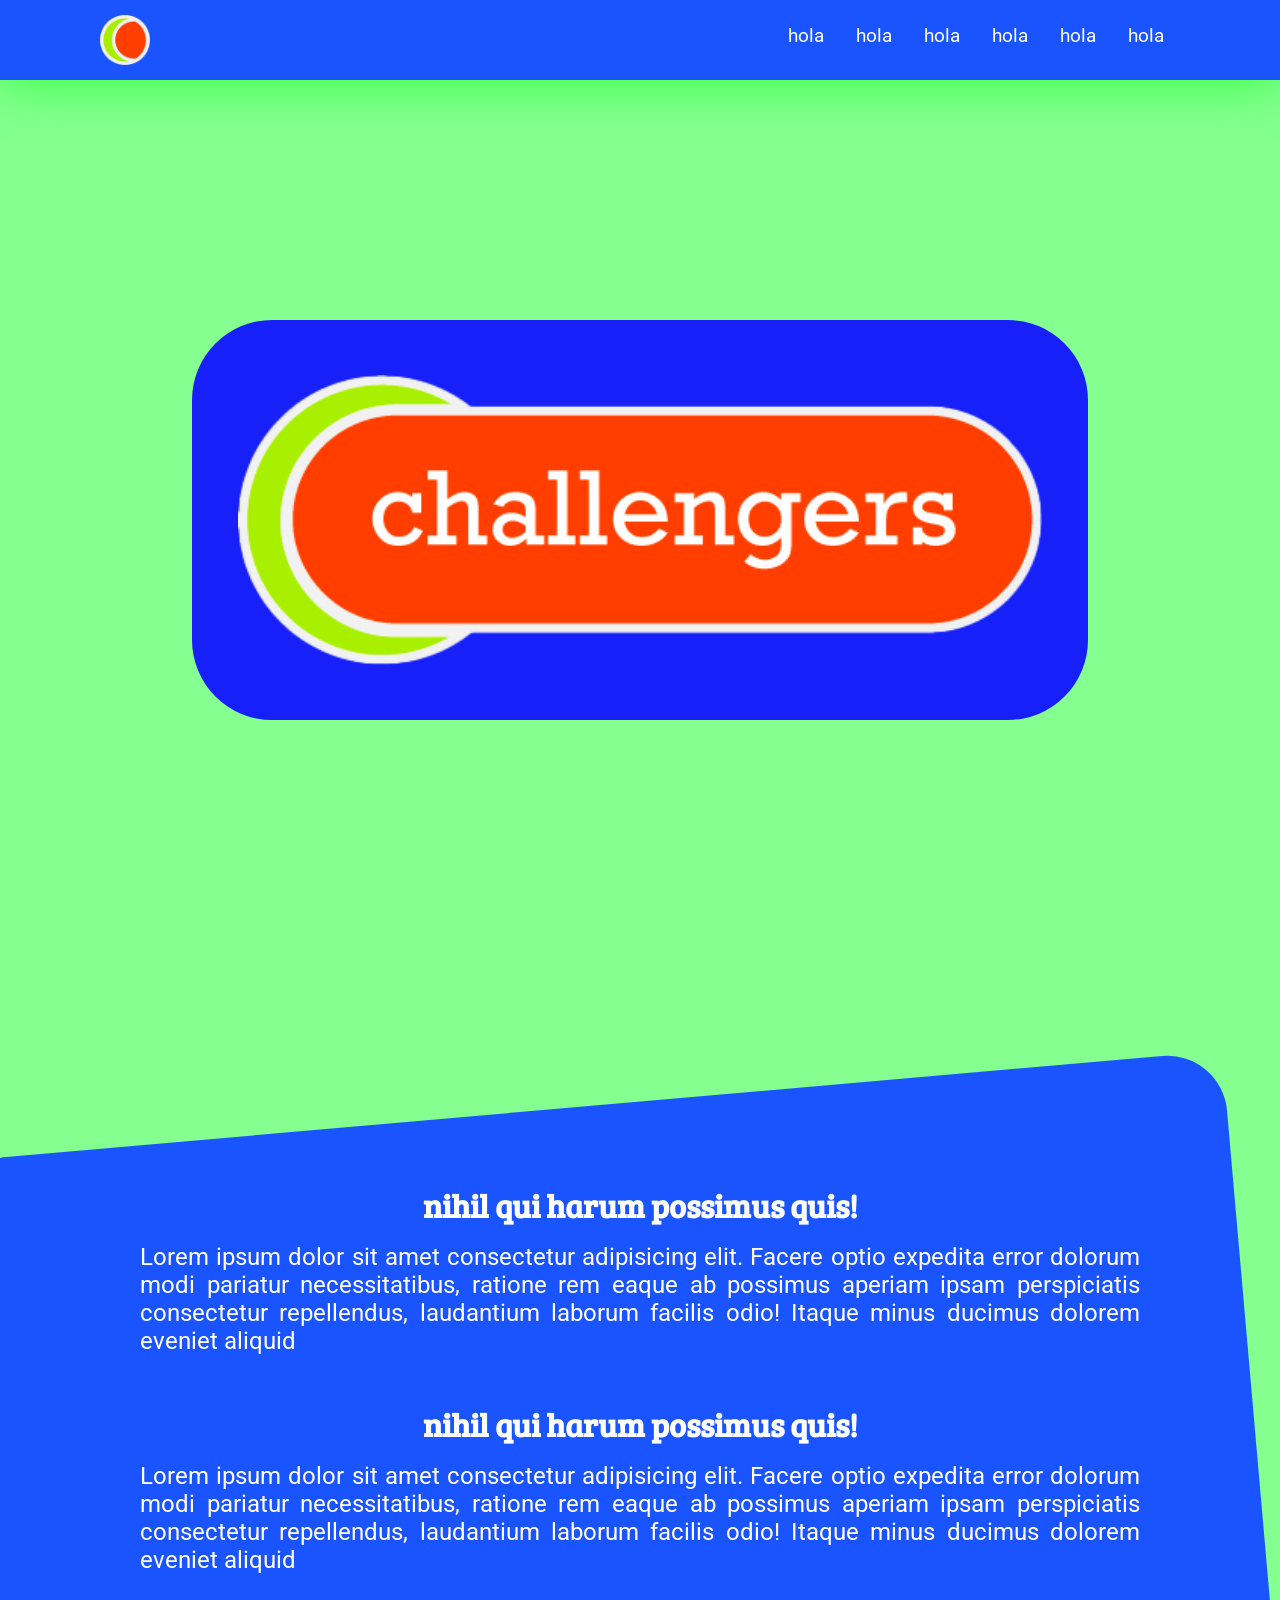
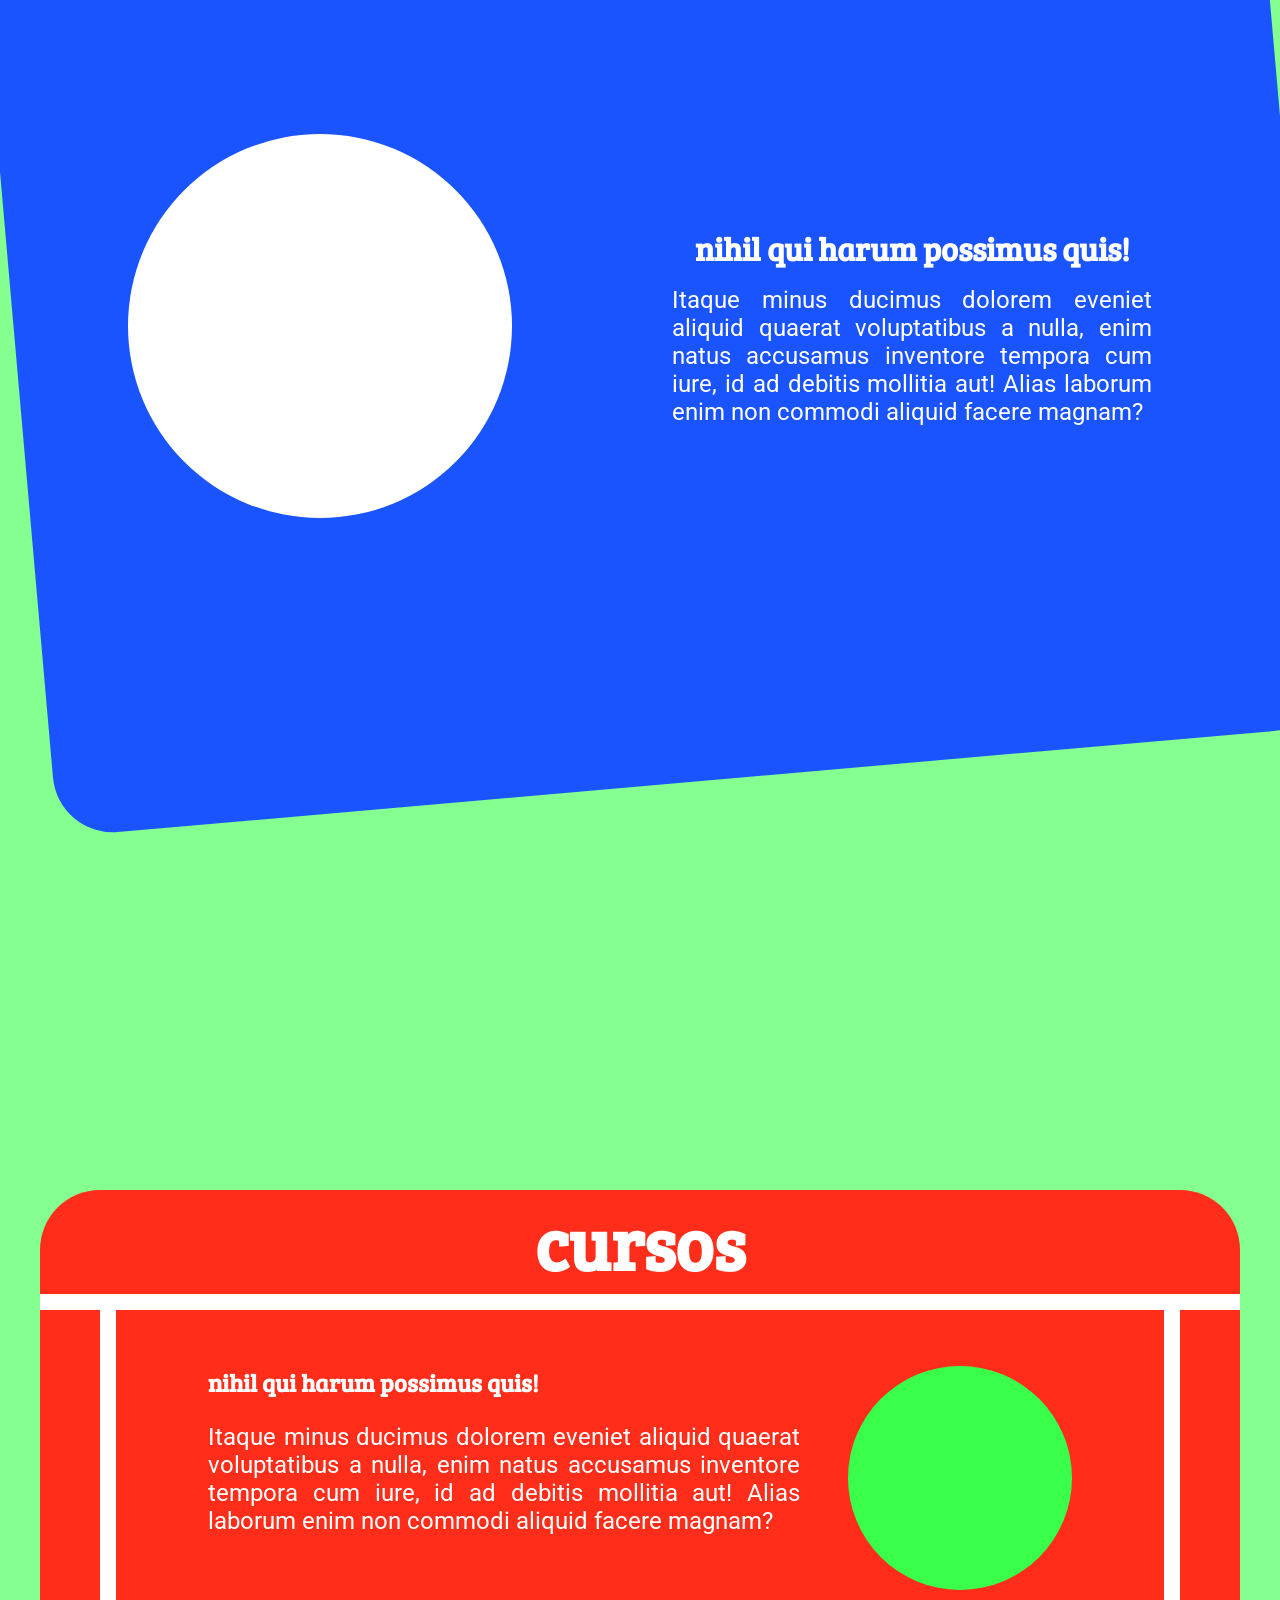
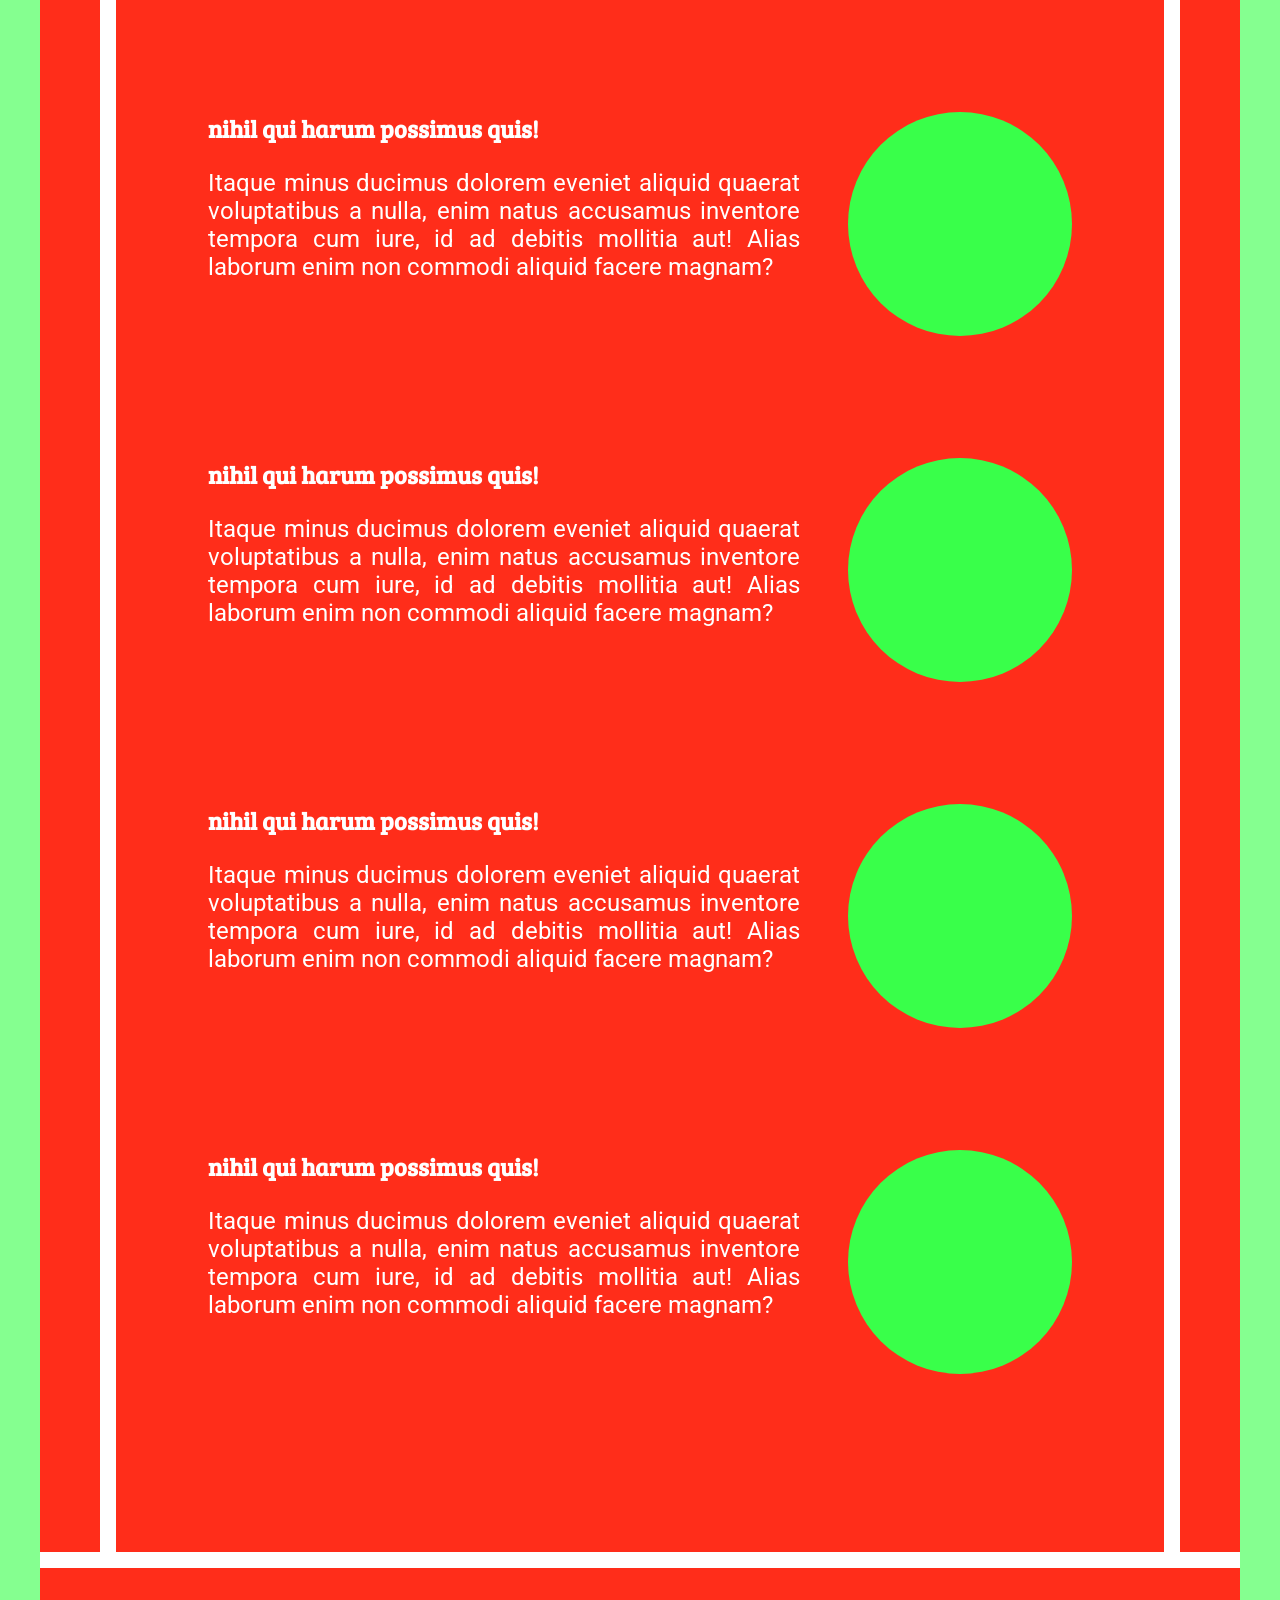
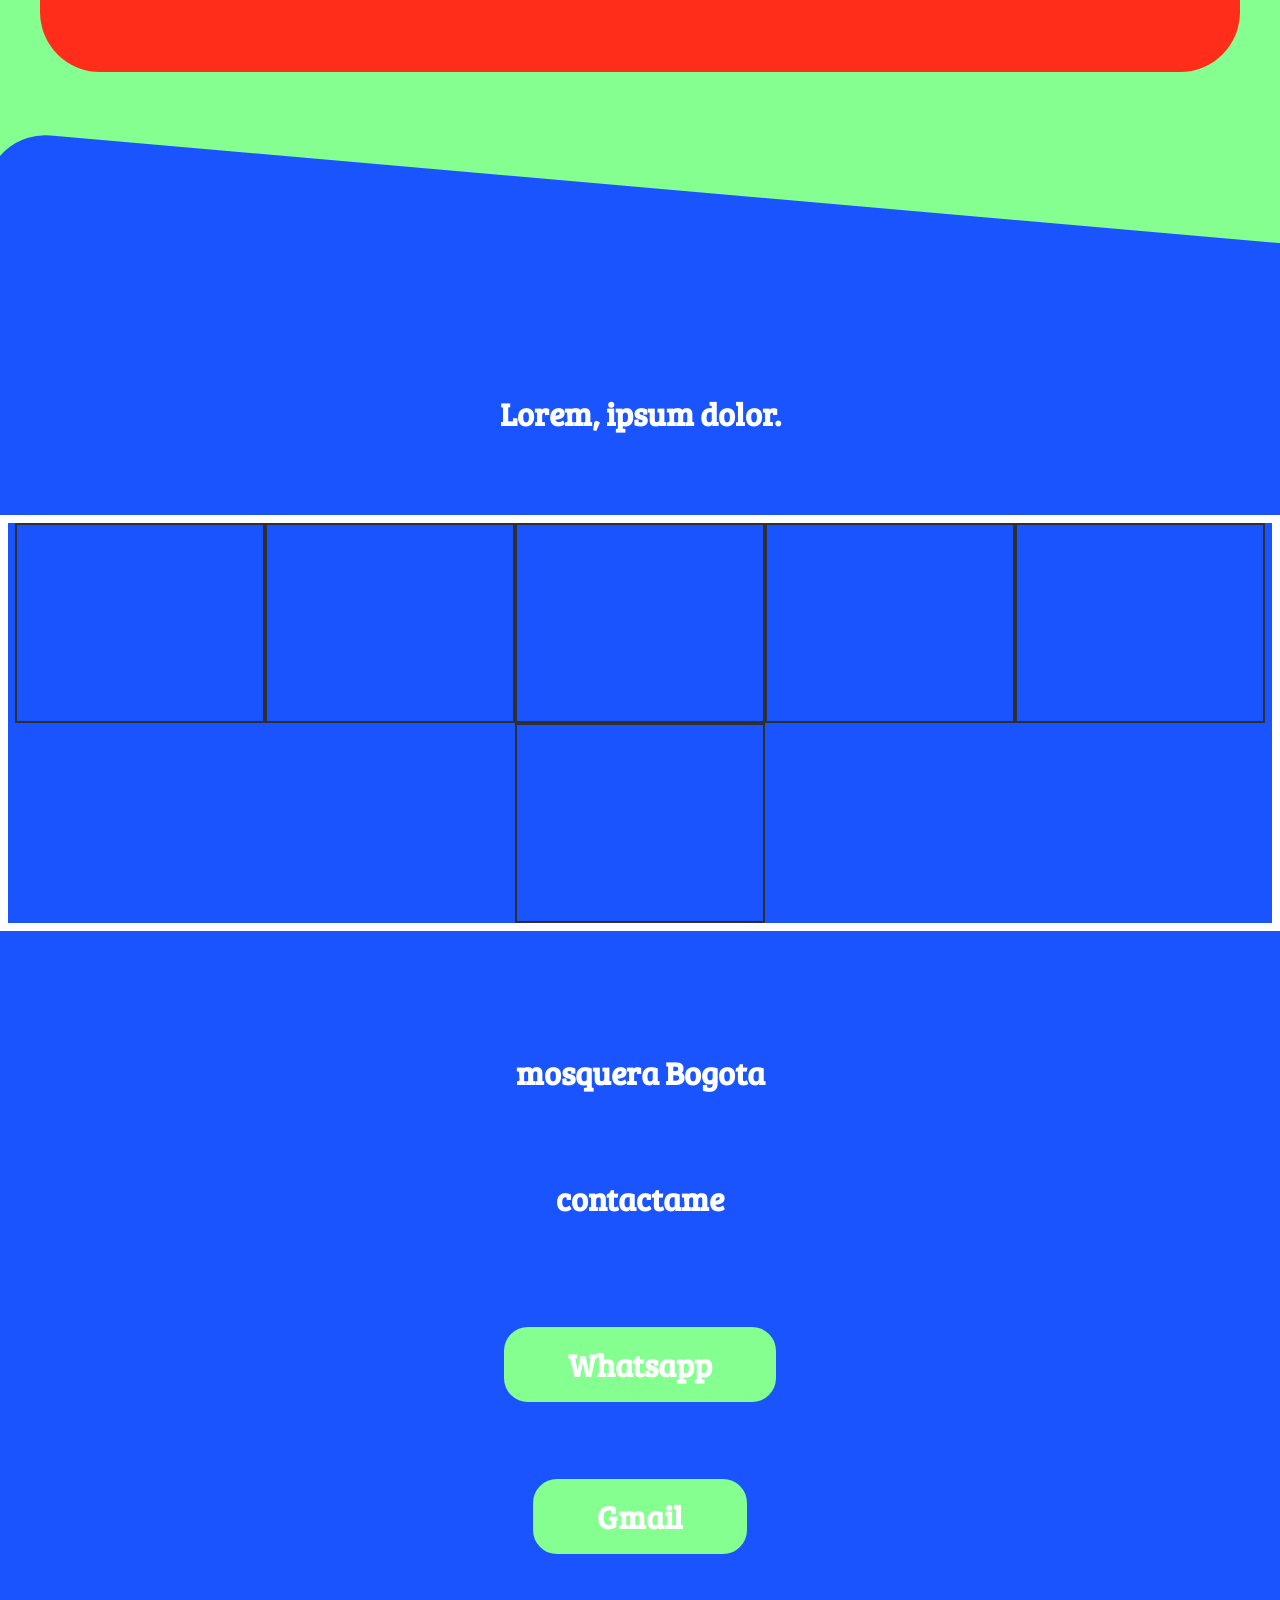
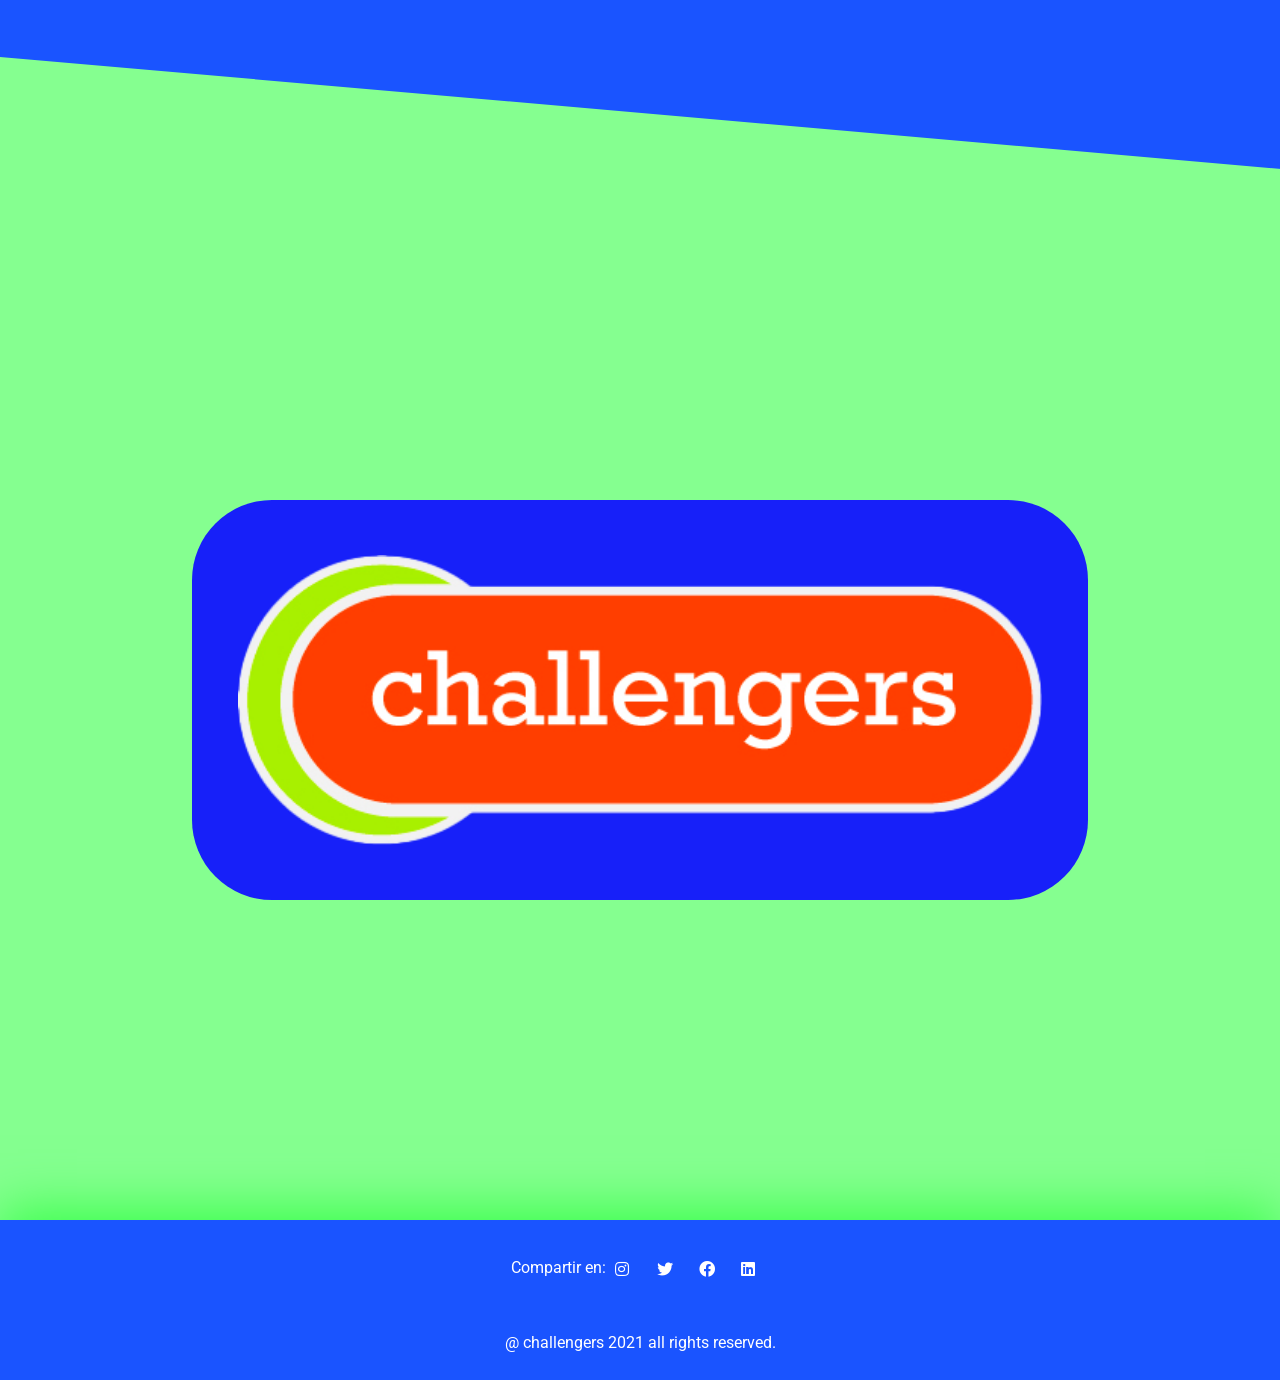
==== commit 5ff2456e: "logos implementados, cambios a la pagina" ====
--- a/pagina/index.html
+++ b/pagina/index.html
@@ -11,12 +11,12 @@
     <link href="https://fonts.googleapis.com/css2?family=Roboto:ital,wght@1,500&display=swap" rel="stylesheet">
     <link href="https://fonts.googleapis.com/css2?family=Roboto&display=swap" rel="stylesheet">
     <link href="https://fonts.googleapis.com/css2?family=Bree+Serif&family=Roboto&display=swap" rel="stylesheet">
-    <title>Challengers</title> 
+    <title >Challengers</title> 
 </head>
 <body class="main-bg">
     <header class="header">
         <div class="logo">
-            <!-- <img src="" alt="" srcset=""> -->
+            <img src="assets/logo-min-naranja.png" alt="" srcset="">
         </div>
         <nav class="menu-container">
             <input type="checkbox" name="" id="menu-checked" class="menu-check">
@@ -41,7 +41,7 @@
     <section class="logo-sect">
         <div class="container">
             <div class="main-logo">
-                <img src="" alt="" srcset=" ">
+                <img src="assets/isologo-naranja.png" alt="" srcset=" ">
             </div>
         </div>
     </section>
@@ -159,7 +159,9 @@
     </section>
     <secction class="info-sect">
         <div class="container">
-            <div class="bg-blue"></div>
+            <div class="bg-blue">
+
+            </div>
             <h1>Lorem, ipsum dolor.</h1>
             <div class="places-card">
                 <div class="places"><img src="" alt="" srcset=""></div>
@@ -181,6 +183,13 @@
             </div>
         </div>
     </secction>
+    <section class="logo-sect">
+        <div class="container">
+            <div class="main-logo">
+                <img src="assets/isologo-naranja.png" alt="" srcset=" ">
+            </div>
+        </div>
+    </section>
     <footer class="footer">
         <div class="container">
             <div class="box icon-sect">
--- a/pagina/css/index.css
+++ b/pagina/css/index.css
@@ -13,7 +13,7 @@
 }
 
 .main-bg {
-  background-color: #1aff53;
+  background-color: #85FF90;
 }
 
 p, h1, h2, h3, h4, h5, h6, a {
@@ -48,7 +48,7 @@
 |    header     |
 ---------------*/
 .header {
-  z-index: 2;
+  z-index: 3;
   display: flex;
   justify-content: space-between;
   align-items: center;
@@ -56,17 +56,20 @@
   padding: 0 16px 0 16px;
   background: #1a54ff;
   color: #fff;
-  position: sticky;
+  position: fixed;
+  width: 100%;
   top: 0;
   margin-bottom: 29px;
-  box-shadow: 0px 5px 50px #bff000;
+  box-shadow: 0px 5px 50px #39ff4a;
 }
 
 .logo {
-  height: 24px;
-  width: 24px;
-  border-radius: 12px;
-  background-color: #1aff53;
+  height: 40px;
+  width: 40px;
+}
+.logo img {
+  height: 40px;
+  width: 40px;
 }
 
 .menu-check {
@@ -83,7 +86,7 @@
 .menu-check:checked ~ label .closed,
 .menu-check:checked ~ .menu {
   display: block;
-  box-shadow: 0px 5px 20px #e63900;
+  box-shadow: 0px 5px 20px #1a54ff;
 }
 
 .closed, .hamburguesa {
@@ -104,7 +107,7 @@
   list-style-type: none;
   top: 60px;
   left: 0;
-  background: #ff531a;
+  background: #1720f9;
   width: 100%;
 }
 .menu a:hover {
@@ -113,10 +116,9 @@
   outline: 0;
 }
 .menu a:active {
-  text-decoration: underline #1a54ff 4px solid;
+  text-decoration: underline #ff531a 4px solid;
   transition: 0.4s ease-in-out;
   outline: 0px;
-  border: 5px #1aff53 solid;
 }
 
 .menu :is(a) {
@@ -132,17 +134,28 @@
 |   sections    |
 ---------------*/
 .logo-sect {
-  margin-top: 25em;
-  margin-bottom: 10em;
+  margin-top: 10rem;
+  margin-bottom: 10rem;
 }
 .logo-sect .container {
   display: flex;
   justify-content: center;
 }
 .logo-sect .container .main-logo {
+  display: flex;
+  flex-direction: column;
+  justify-content: center;
+  align-items: center;
+  width: 70%;
+  height: 16rem;
+  border-radius: 5rem;
+  background-color: #1720f9;
+}
+.logo-sect .container .main-logo img {
+  position: absolute;
+  display: block;
   width: 400px;
-  height: 400px;
-  background-color: #ff531a;
+  padding: 3rem;
 }
 
 .description-sect {
@@ -245,7 +258,7 @@
   grid-row: 2;
 }
 .course-sect .container .bg-orange-box .box.course {
-  padding: 1.5rem;
+  padding: 3.5rem 1.5rem;
   border-top: 1rem #fff solid;
   border-bottom: 1rem #fff solid;
   height: 100%;
@@ -264,12 +277,12 @@
   width: 14rem;
   height: 14rem;
   border-radius: 7rem;
-  background-color: #bff000;
+  background-color: #39ff4a;
   margin-bottom: 5rem;
 }
 
 .info-sect .container {
-  margin: 10rem 5rem 30rem;
+  margin: 10rem 0 30rem;
   display: flex;
   align-items: center;
   flex-direction: column;
@@ -285,7 +298,7 @@
   left: 0px;
   border-radius: 60px;
   margin: 0;
-  width: 160rem;
+  height: 105rem;
   left: 0;
 }
 .info-sect .container ´.places-card, .info-sect .container h2, .info-sect .container h1 {
@@ -310,7 +323,7 @@
   width: 100%;
   height: 100%;
   min-width: 200px;
-  max-width: 400px;
+  max-width: 250px;
   min-height: 200px;
   max-height: 400px;
   border: #2f2f2f solid 2px;
@@ -322,10 +335,9 @@
   flex-direction: column;
 }
 .info-sect .container .info h1 {
-  padding-top: 5rem;
+  padding-top: 2.5rem;
 }
 .info-sect .container .info .call {
-  margin-top: 5rem;
   padding: 5rem;
   width: 100%;
   height: 100%;
@@ -339,7 +351,10 @@
   justify-content: center;
 }
 .info-sect .container .info .call h1 a {
+  background-color: #85FF90;
   margin: 0 5rem 0 5rem;
+  padding: 1rem 4rem;
+  border-radius: 1.5rem;
 }
 
 /*--------------
@@ -358,7 +373,7 @@
   justify-content: center;
   align-items: center;
   background-color: #1a54ff;
-  box-shadow: 0px -10px 50px #bff000;
+  box-shadow: 0px -10px 50px #39ff4a;
 }
 .footer .container .box {
   display: flex;
@@ -393,7 +408,6 @@
     align-items: center;
     height: 80px;
     padding: 0 100px 0 100px;
-    position: sticky;
     top: 0;
   }
 
@@ -402,9 +416,12 @@
   }
 
   .logo {
-    height: 36px;
-    width: 36px;
-    border-radius: 18px;
+    height: 50px;
+    width: 50px;
+  }
+  .logo img {
+    height: 50px;
+    width: 50px;
   }
 
   .menu {
@@ -431,13 +448,44 @@
 /*--------------
 |   sections    |
 ---------------*/
+@media (min-width: 400px) {
+  .logo-sect {
+    margin-top: 20rem;
+    margin-bottom: 20rem;
+  }
+  .logo-sect .container {
+    display: flex;
+    justify-content: center;
+  }
+  .logo-sect .container .main-logo {
+    display: flex;
+    flex-direction: column;
+    justify-content: center;
+    align-items: center;
+    width: 70%;
+    height: 25rem;
+    border-radius: 5rem;
+    background-color: #1720f9;
+  }
+  .logo-sect .container .main-logo img {
+    position: absolute;
+    display: block;
+    width: 100%;
+    padding: 3rem;
+    min-width: 150px;
+    max-width: 900px;
+  }
+}
 @media (min-width: 10px) {
   .description-sect .container {
     margin: 0 2rem;
   }
   .description-sect .container .bg-blue {
-    height: 120rem;
+    height: 125rem;
     transform: rotate(0);
+  }
+  .description-sect .container .box:nth-of-type(2) {
+    padding-top: 5rem;
   }
 }
 @media (min-width: 440px) {
@@ -490,10 +538,23 @@
     padding-right: 3rem;
   }
 }
+@media (min-width: 100px) {
+  .info-sect .container .bg-blue {
+    height: 140rem;
+    left: 0;
+  }
+}
+@media (min-width: 517px) {
+  .info-sect .container .bg-blue {
+    height: 100rem;
+    left: 0;
+  }
+}
 @media (min-width: 1280px) {
   .info-sect .container .bg-blue {
     width: 150rem;
     left: -5rem;
+    height: 95rem;
     transform: rotate(5deg);
   }
 }
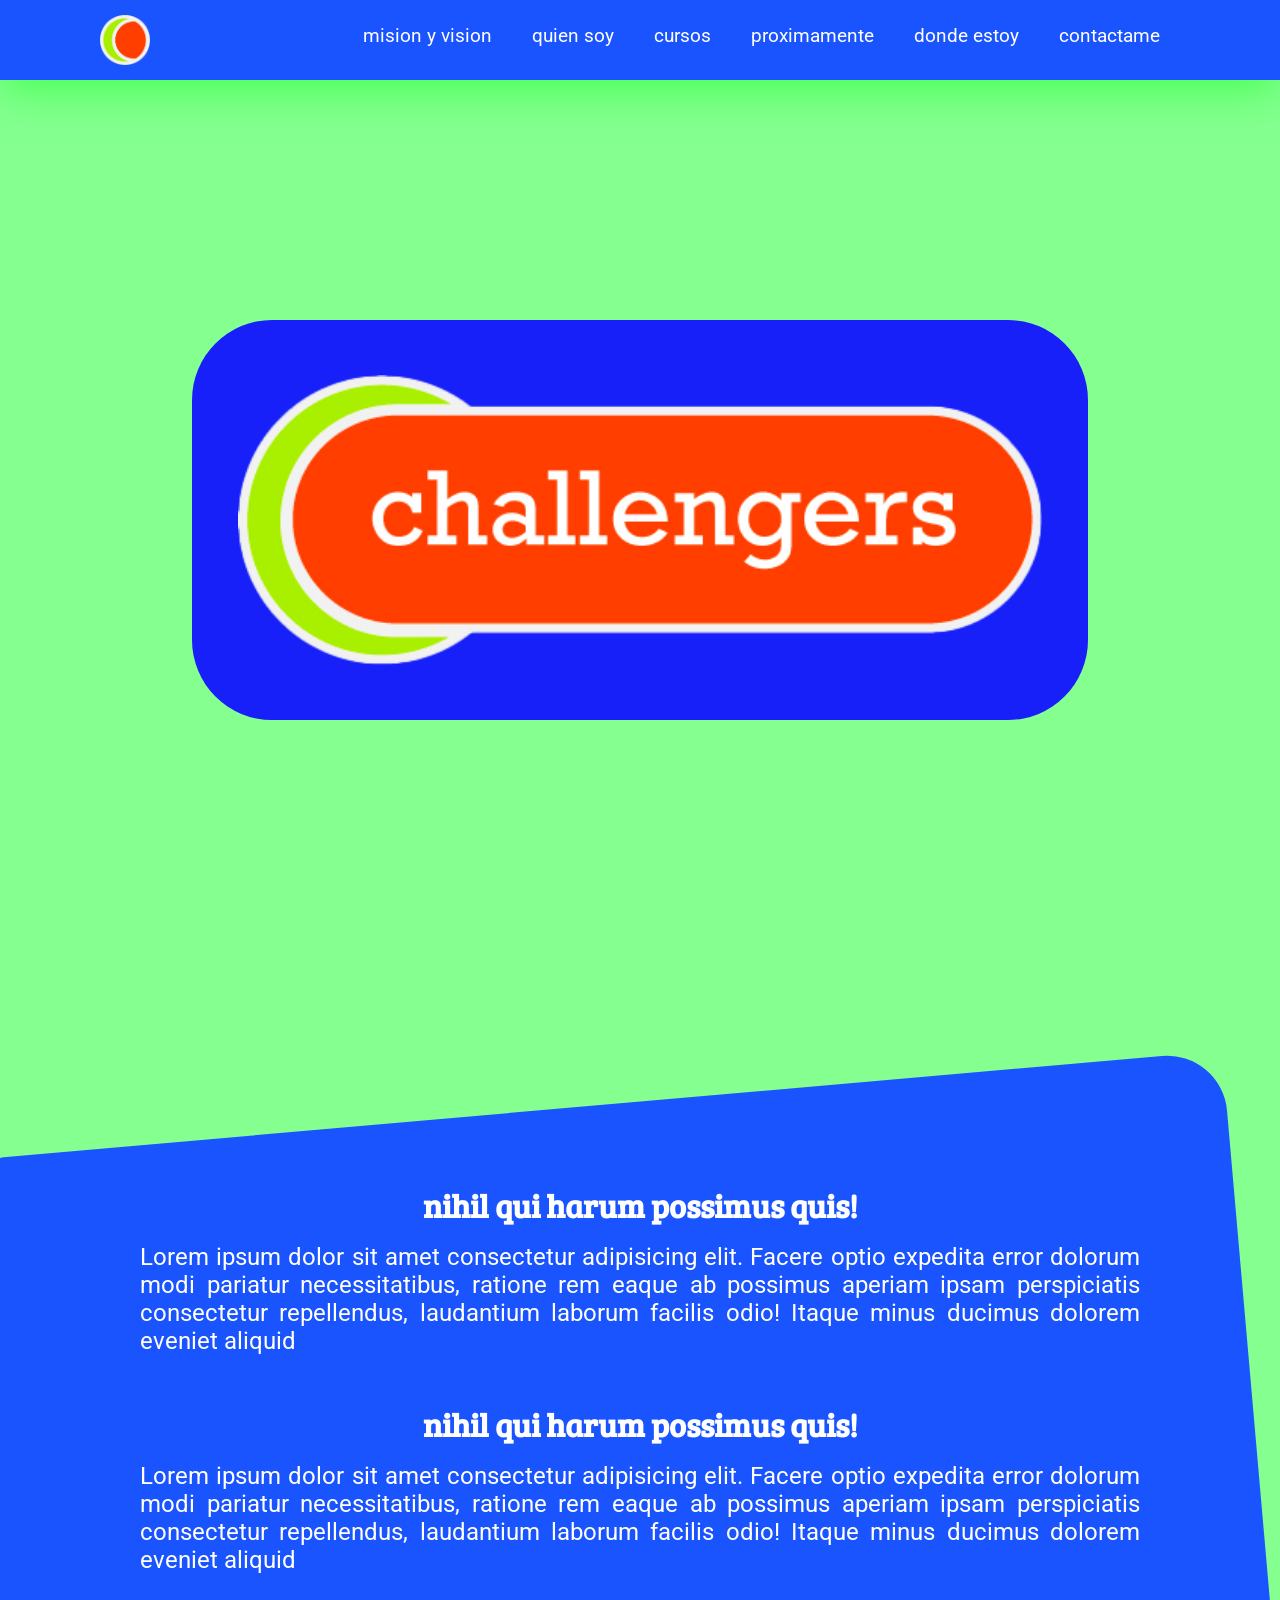
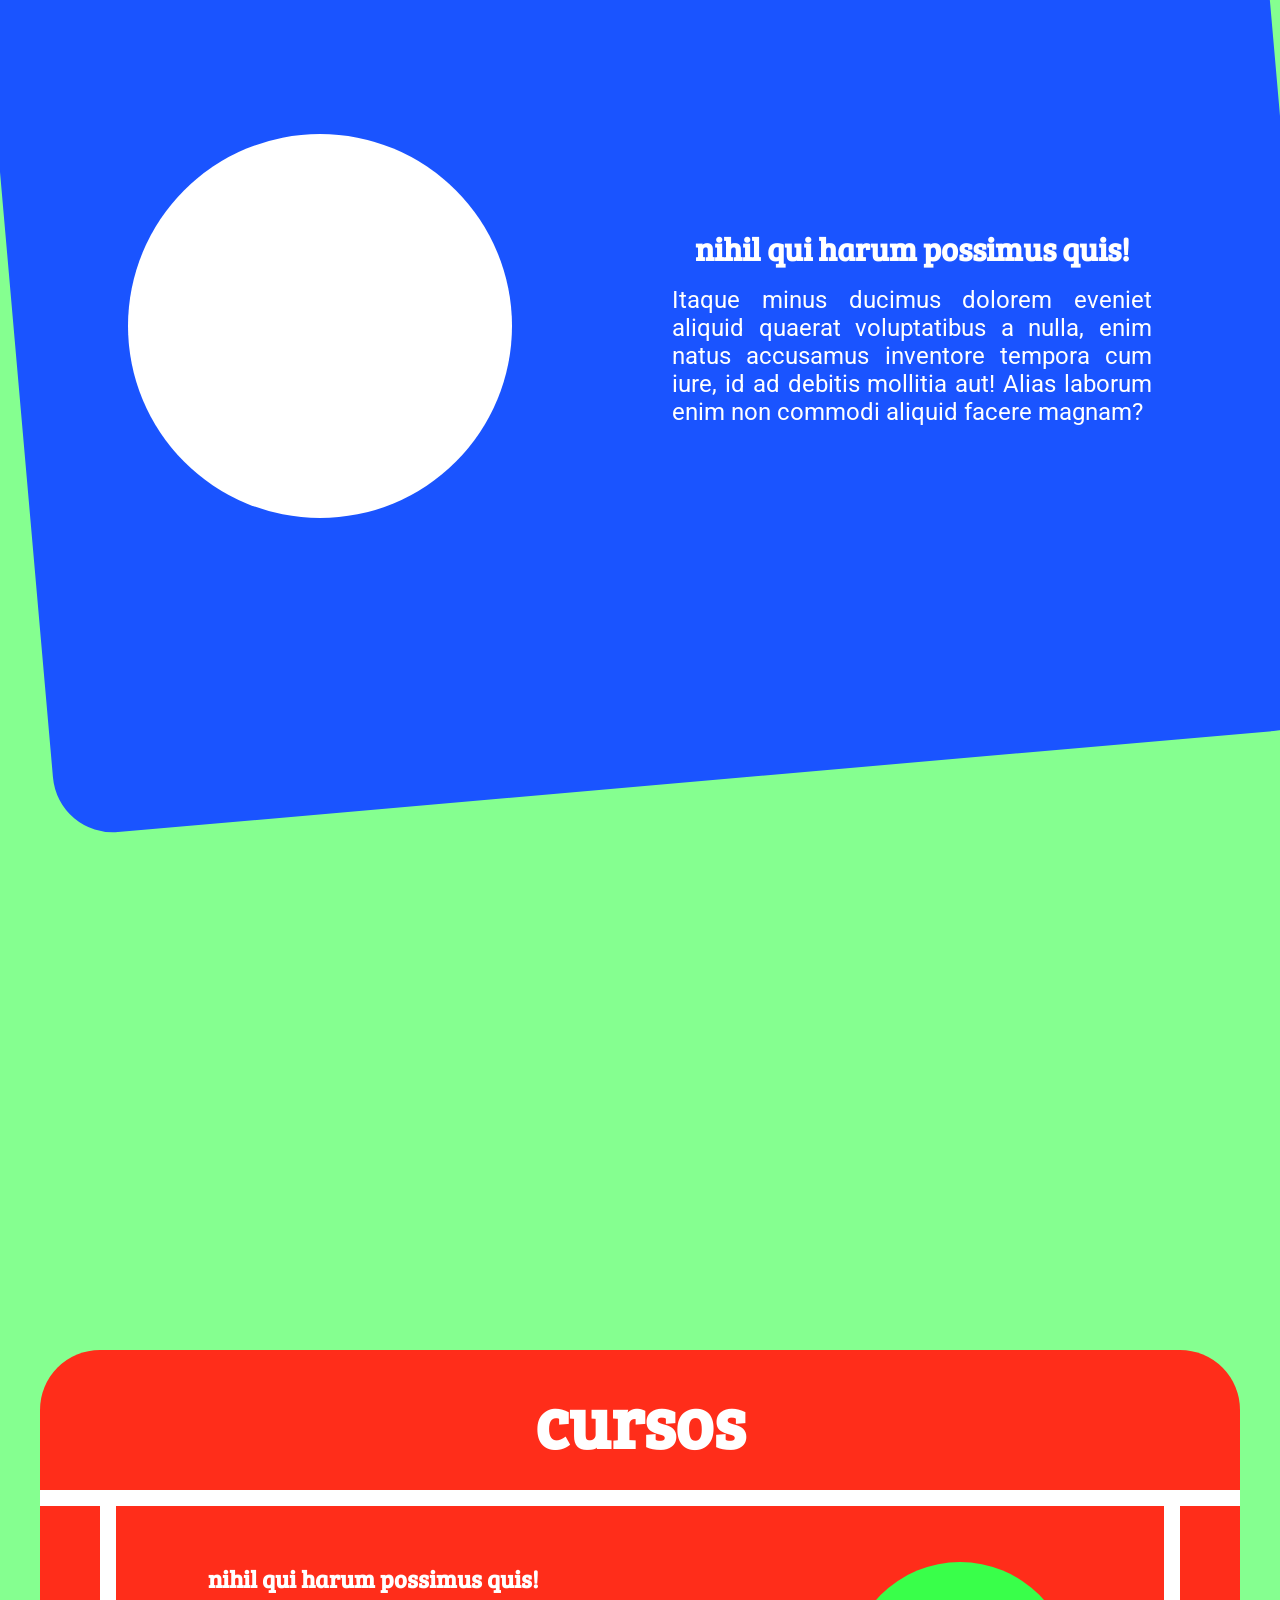
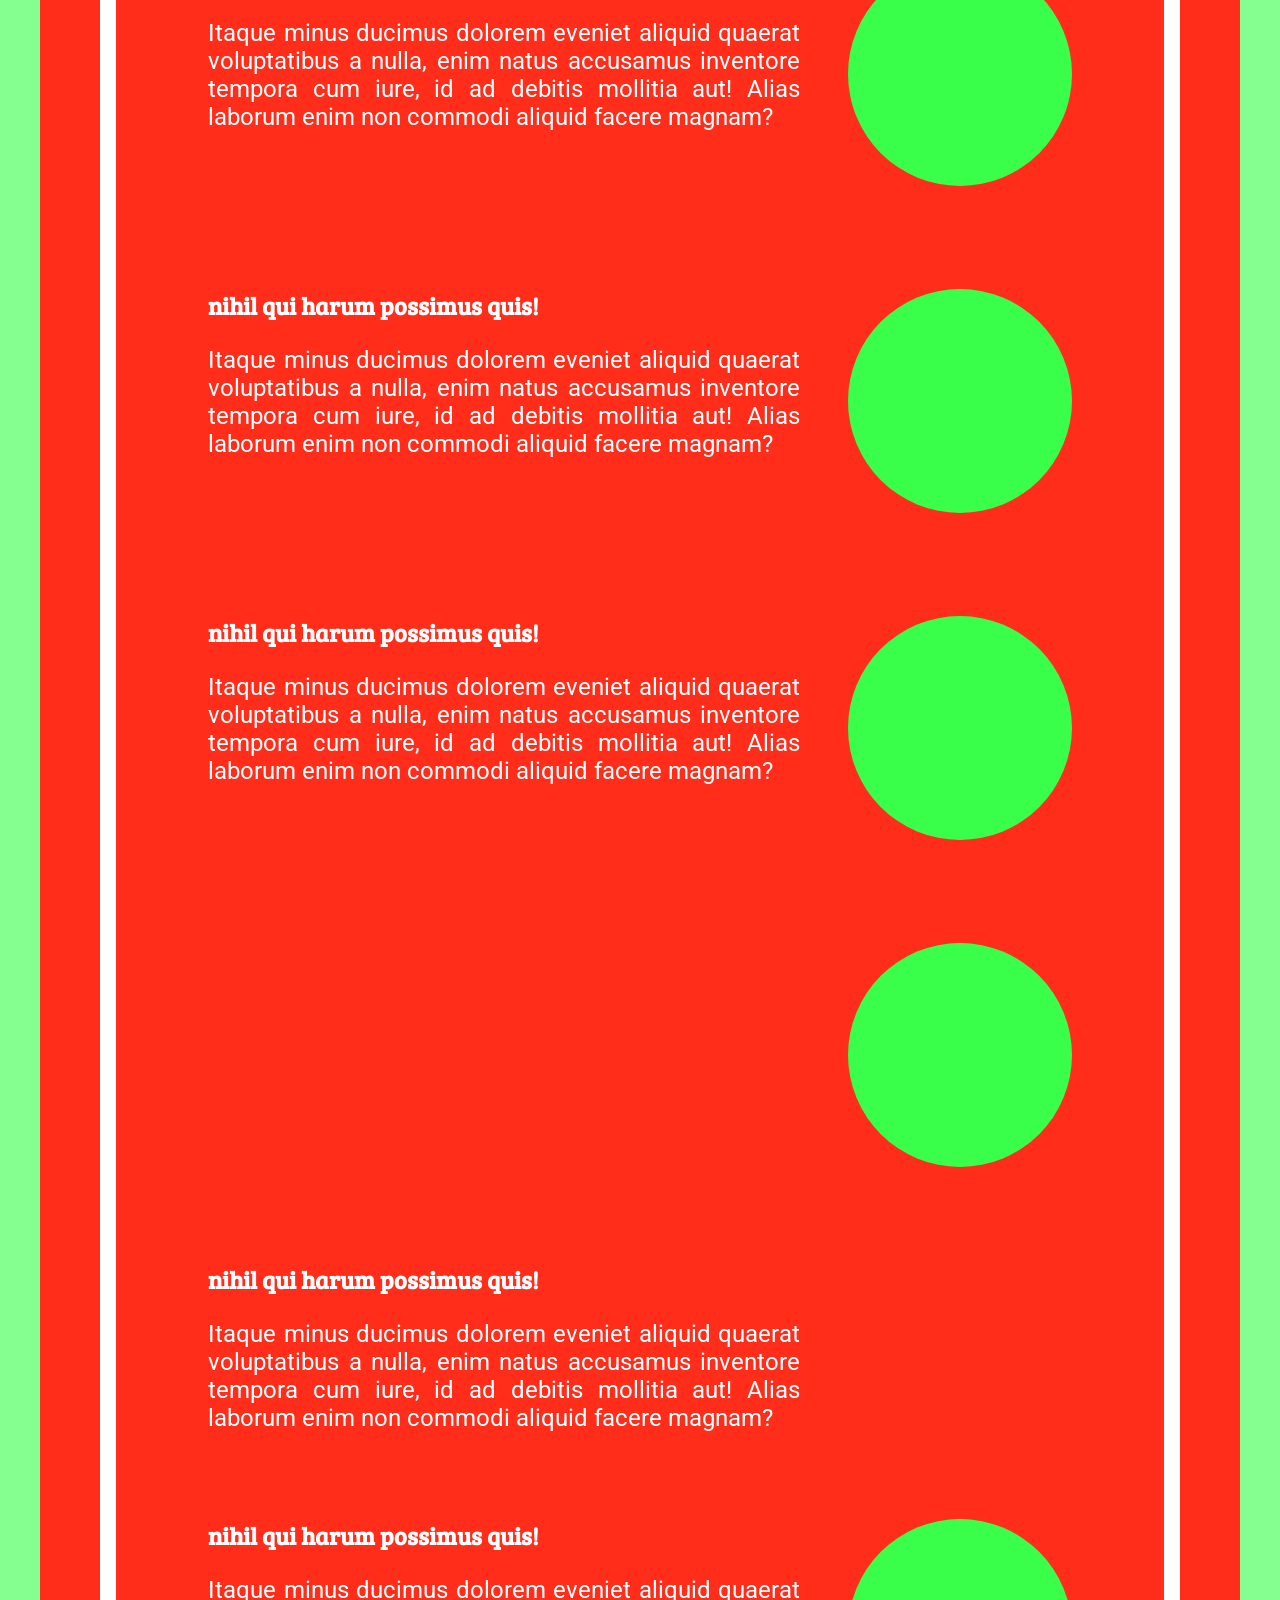
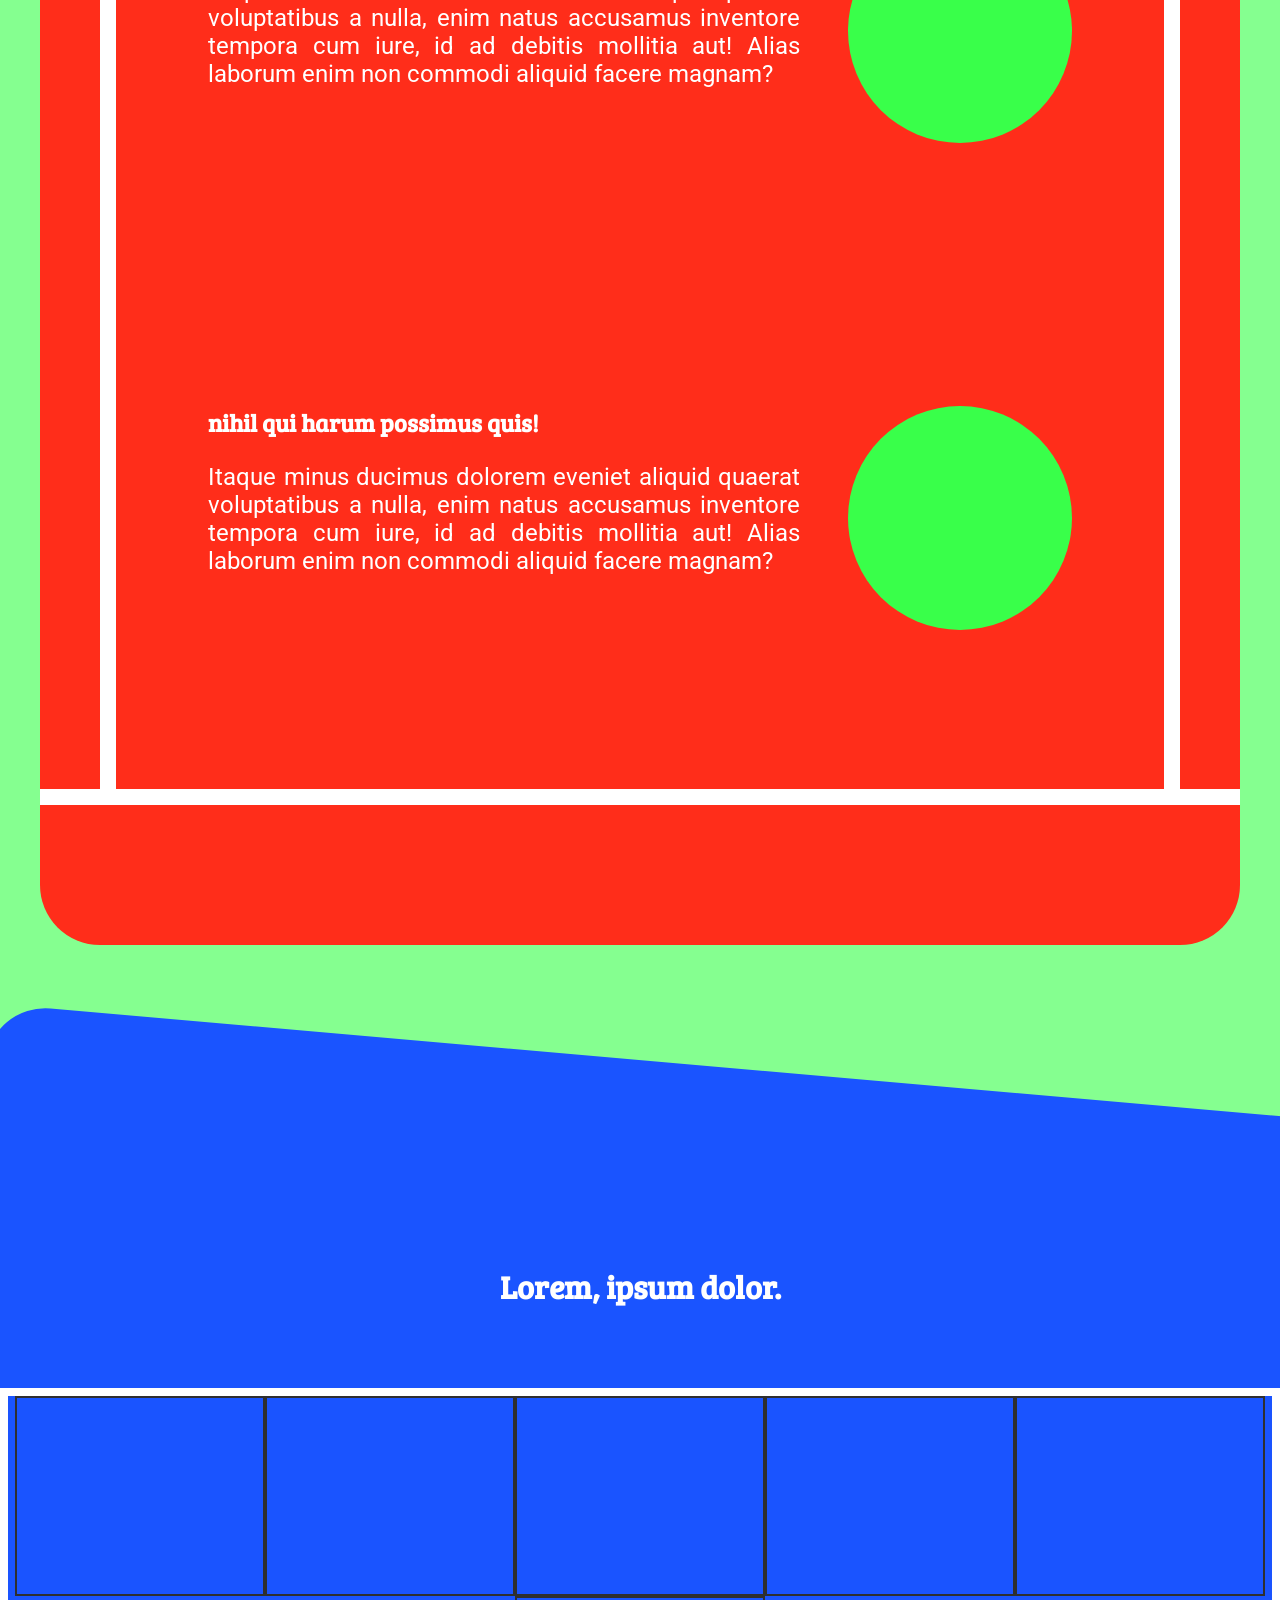
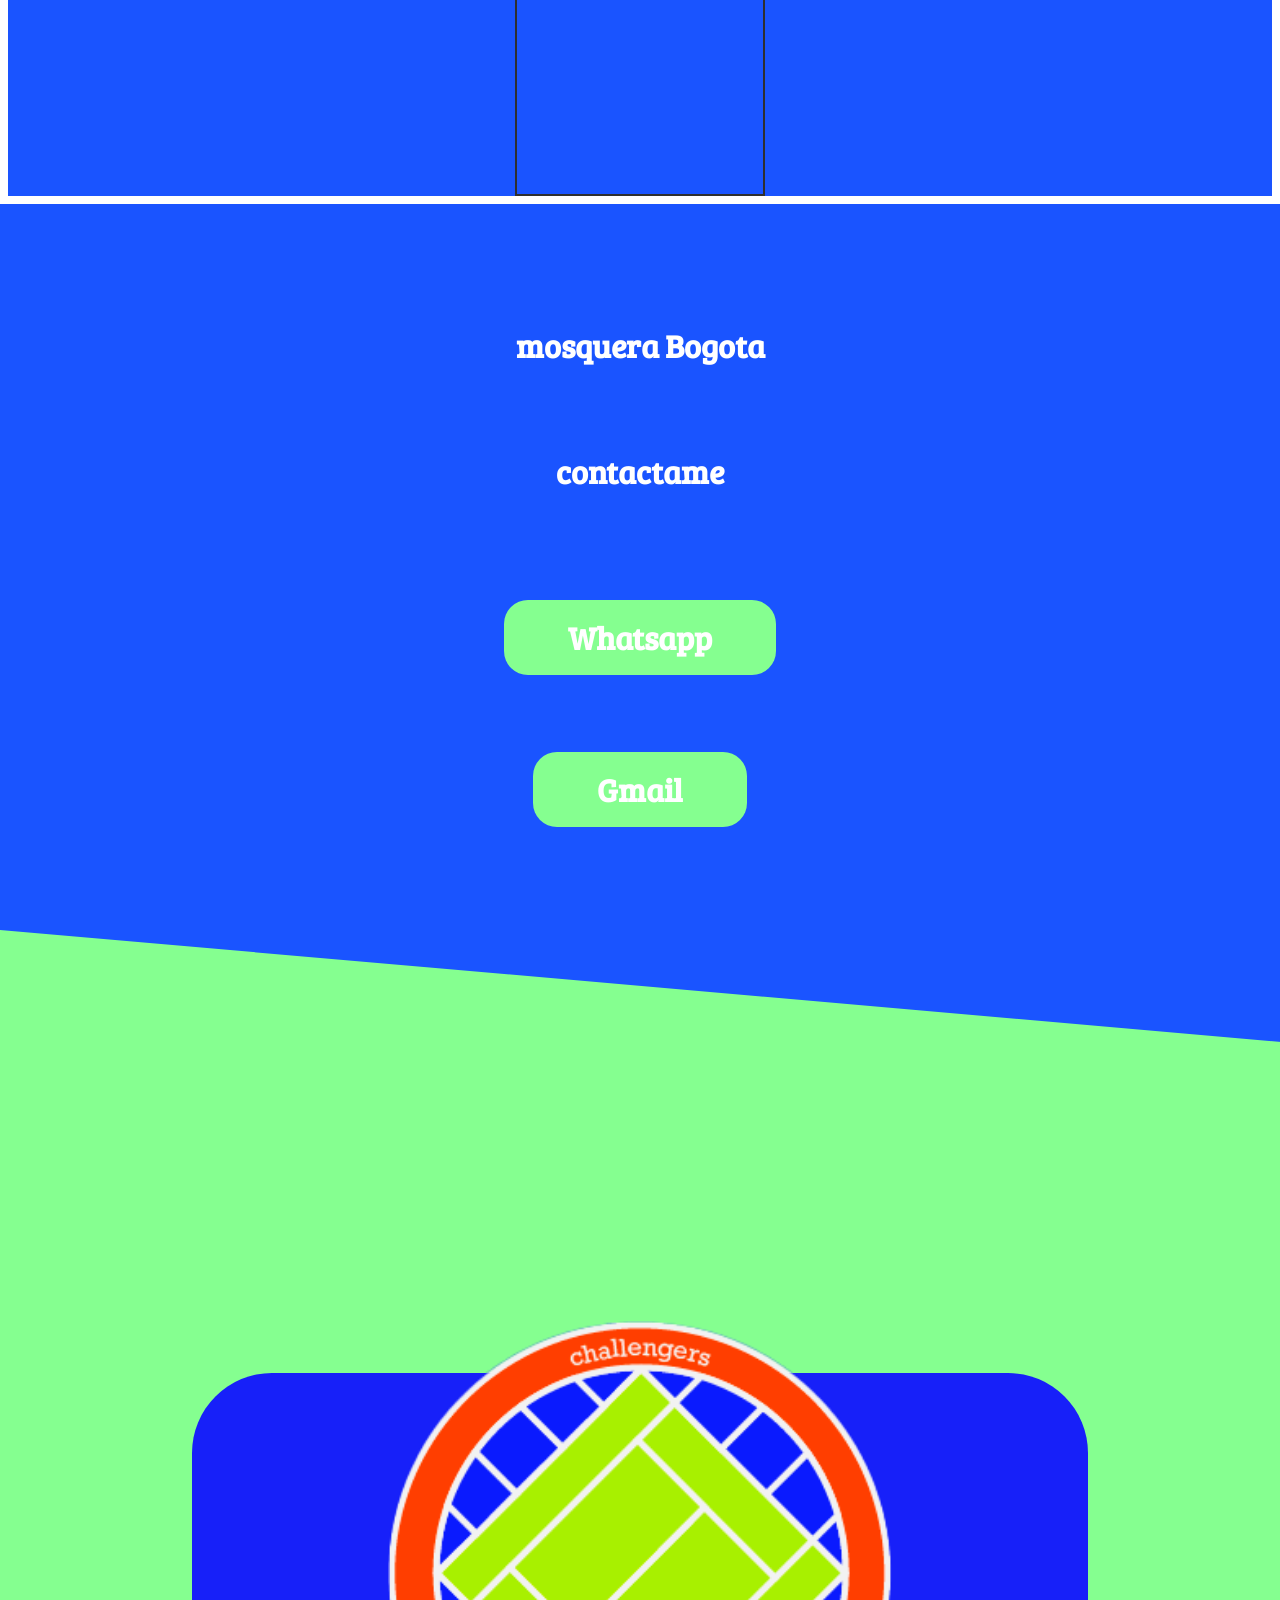
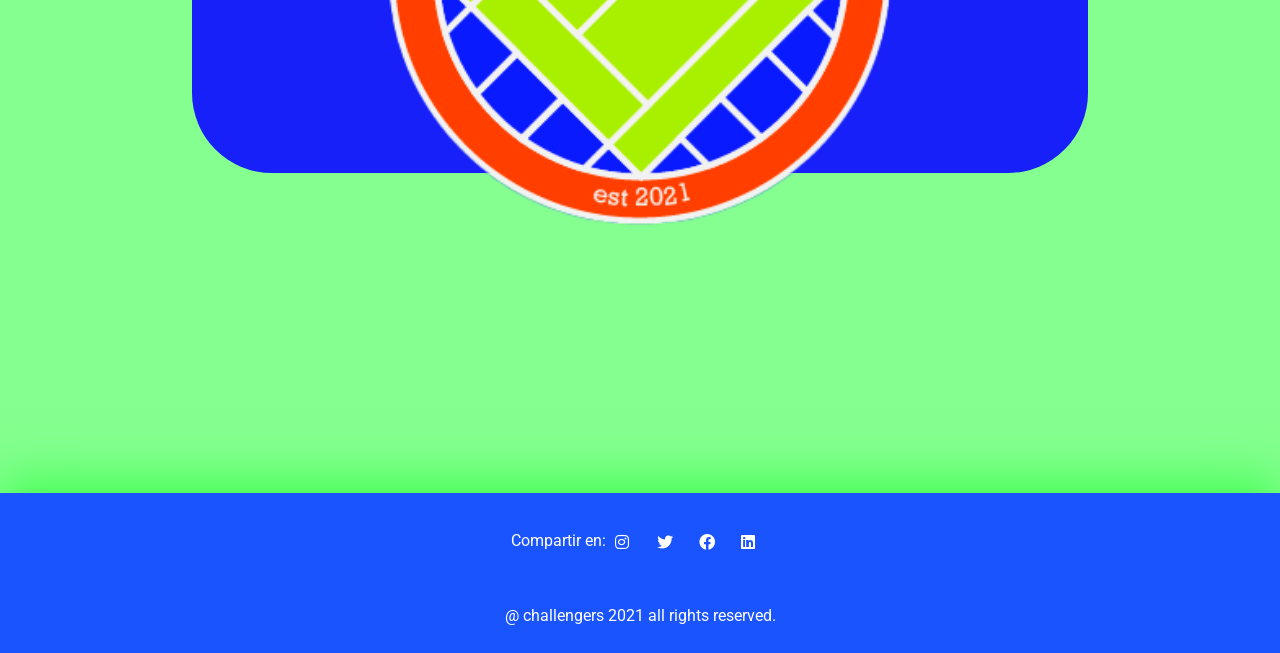
==== commit e2ea4ae4: "links hechos, todo implementado" ====
--- a/pagina/index.html
+++ b/pagina/index.html
@@ -16,6 +16,7 @@
 <body class="main-bg">
     <header class="header">
         <div class="logo">
+            
             <img src="assets/logo-min-naranja.png" alt="" srcset="">
         </div>
         <nav class="menu-container">
@@ -29,12 +30,12 @@
                 </div>
             </label>
             <ul class="menu">
-                <li><a href="#">hola</a></li>
-                <li><a href="#">hola</a></li>
-                <li><a href="#">hola</a></li>
-                <li><a href="#">hola</a></li>
-                <li><a href="#">hola</a></li>
-                <li><a href="#">hola</a></li>
+                <li><a href="#mision-vision">mision y vision</a></li>
+                <li><a href="#quien-soy">quien soy</a></li>
+                <li><a href="#cursos">cursos</a></li>
+                <li><a href="#proximamente">proximamente</a></li>
+                <li><a href="#donde-estoy">donde estoy</a></li>
+                <li><a href="#contactame">contactame</a></li>
             </ul>
         </nav>
     </header>
@@ -42,13 +43,14 @@
         <div class="container">
             <div class="main-logo">
                 <img src="assets/isologo-naranja.png" alt="" srcset=" ">
-            </div>
-        </div>
-    </section>
-    <section class="description-sect">
+                
+            </div>
+        </div>
+    </section>
+    <section class="description-sect" id="mision-vision">
         <div class="container">
             <div class="bg-blue"></div>
-            <div class="box">
+            <div class="box" id="mision-vision">
                 <div class="description">
                     <h2>nihil qui harum possimus quis!</h2>
                     <p>
@@ -73,7 +75,7 @@
                 </p>
                 </div>
             </div>
-            <div class="box">
+            <div class="box" id="quien-soy">
                 <div class="description">
                     <h2>nihil qui harum possimus quis!</h2>
                     <p>
@@ -87,10 +89,11 @@
             </div>
         </div>   
     </section>
-    <section class="course-sect">
+    
+    <section class="course-sect" id="cursos">
         <div class="container">
             <div class="bg-orange-box">
-                <div class="horizontal-box">
+                <div class="horizontal-box" >
                     <h1>cursos</h1>
                 </div>
                 <div class="horizontal-box"></div>
@@ -150,6 +153,17 @@
                     <div class="main-logo ball">
                         <img src="" alt="" srcset="">
                     </div>
+                    <div class="description" id="proximamente" style="padding-top: 10rem;">
+                        <h3>nihil qui harum possimus quis!</h3>
+                        <p>Itaque minus ducimus dolorem eveniet aliquid 
+                            quaerat voluptatibus a nulla, enim natus accusamus 
+                            inventore tempora cum iure, id ad debitis mollitia aut!
+                             Alias laborum enim non commodi aliquid facere magnam?
+                        </p>
+                    </div>
+                    <div class="main-logo ball" style="margin-top: 10rem;">
+                        <img src="" alt="" srcset="">
+                    </div>
                 </div>
                 <div class="vertical-box"></div>
                 <div class="vertical-box"></div>
@@ -157,7 +171,7 @@
             </div>
         </div>
     </section>
-    <secction class="info-sect">
+    <secction class="info-sect" id="donde-estoy">
         <div class="container">
             <div class="bg-blue">
 
@@ -171,7 +185,7 @@
                 <div class="places"><img src="" alt="" srcset=""></div>
                 <div class="places"><img src="" alt="" srcset=""></div>
             </div>
-            <div class="info">
+            <div class="info" id="contactame">
                 <h1>mosquera Bogota</h1>
                 <h1><br> contactame</h1>
                 <div class="call">
@@ -183,10 +197,10 @@
             </div>
         </div>
     </secction>
-    <section class="logo-sect">
+    <section class="emblem-sect">
         <div class="container">
             <div class="main-logo">
-                <img src="assets/isologo-naranja.png" alt="" srcset=" ">
+                <img src="assets/emblema naranja-verde.png" alt="" srcset=" ">
             </div>
         </div>
     </section>
--- a/pagina/css/index.css
+++ b/pagina/css/index.css
@@ -8,8 +8,8 @@
 /*--------------
 |    body       |
 ---------------*/
-html, body {
-  overflow-x: hidden;
+html {
+  scroll-behavior: smooth;
 }
 
 .main-bg {
@@ -111,12 +111,12 @@
   width: 100%;
 }
 .menu a:hover {
-  text-decoration: underline #fff 3px solid;
+  border-bottom: #fff 5px solid;
   transition: 0.2s ease-in-out;
   outline: 0;
 }
 .menu a:active {
-  text-decoration: underline #ff531a 4px solid;
+  border-bottom: #ff531a 6px solid;
   transition: 0.4s ease-in-out;
   outline: 0px;
 }
@@ -218,6 +218,9 @@
   margin-top: 3rem;
 }
 
+.course-sect {
+  padding-top: 10rem;
+}
 .course-sect .container {
   margin: 0 0.5rem;
 }
@@ -355,6 +358,31 @@
   margin: 0 5rem 0 5rem;
   padding: 1rem 4rem;
   border-radius: 1.5rem;
+}
+
+.emblem-sect {
+  margin-top: 10rem;
+  margin-bottom: 10rem;
+}
+.emblem-sect .container {
+  display: flex;
+  justify-content: center;
+}
+.emblem-sect .container .main-logo {
+  display: flex;
+  flex-direction: column;
+  justify-content: center;
+  align-items: center;
+  width: 95%;
+  height: 25rem;
+  border-radius: 5rem;
+  background-color: #1720f9;
+}
+.emblem-sect .container .main-logo img {
+  position: absolute;
+  display: block;
+  width: 400px;
+  padding: 3rem;
 }
 
 /*--------------
@@ -433,16 +461,15 @@
     width: 100%;
   }
   .menu a:active {
-    text-decoration: underline #ff531a 4px solid;
+    border-bottom: #ff531a 6px solid;
     transition: 0.4s ease-in-out;
     outline: 0;
-    border: 0;
   }
 
   .menu :is(a) {
     display: inline-block;
     text-decoration: none;
-    padding: 16px;
+    padding: 16px 20px;
   }
 }
 /*--------------
@@ -475,6 +502,33 @@
     min-width: 150px;
     max-width: 900px;
   }
+
+  .emblem-sect {
+    margin-top: 20rem;
+    margin-bottom: 20rem;
+  }
+  .emblem-sect .container {
+    display: flex;
+    justify-content: center;
+  }
+  .emblem-sect .container .main-logo {
+    display: flex;
+    flex-direction: column;
+    justify-content: center;
+    align-items: center;
+    width: 70%;
+    height: 25rem;
+    border-radius: 5rem;
+    background-color: #1720f9;
+  }
+  .emblem-sect .container .main-logo img {
+    position: absolute;
+    display: block;
+    width: 100%;
+    padding: 3rem;
+    min-width: 150px;
+    max-width: 600px;
+  }
 }
 @media (min-width: 10px) {
   .description-sect .container {
@@ -537,6 +591,9 @@
   .course-sect .container .bg-orange-box .box.course .description {
     padding-right: 3rem;
   }
+  .course-sect .container .bg-orange-box .box.course .description:nth-of-type(7) {
+    padding-top: 20rem;
+  }
 }
 @media (min-width: 100px) {
   .info-sect .container .bg-blue {
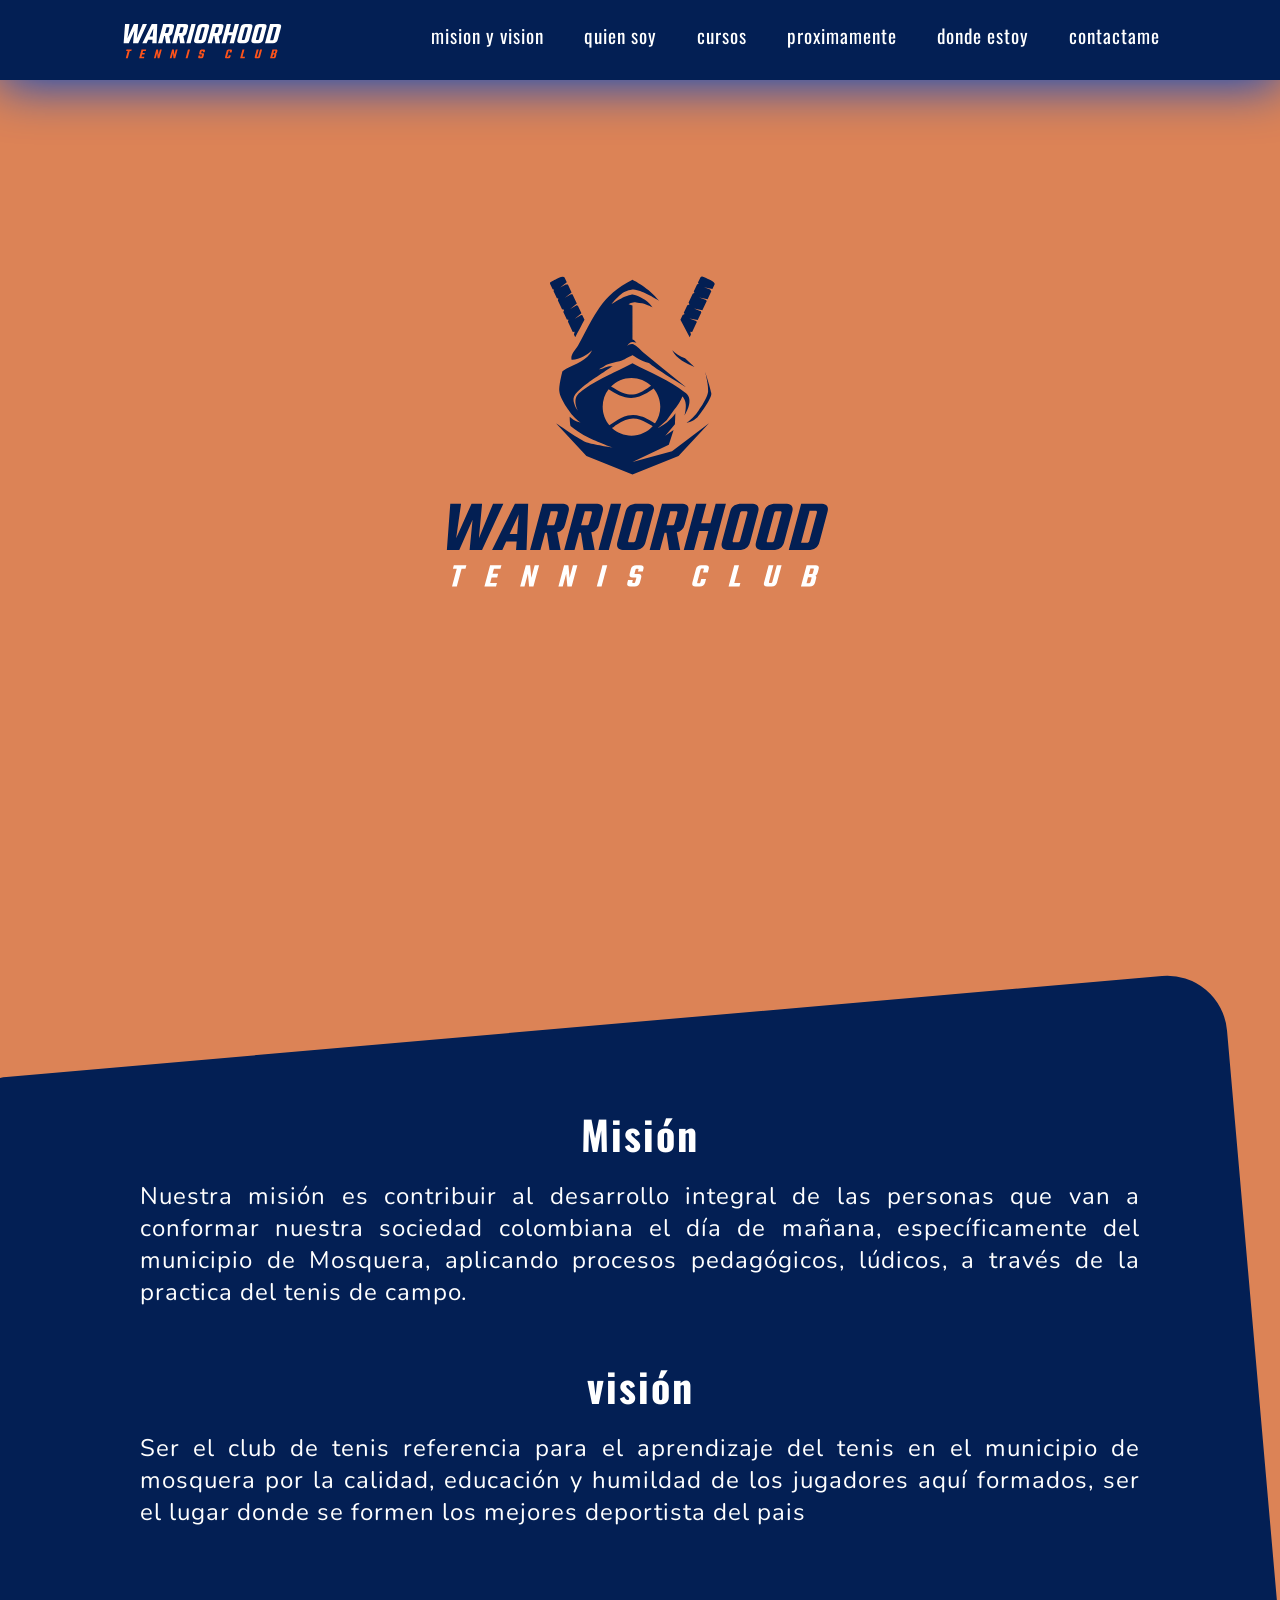
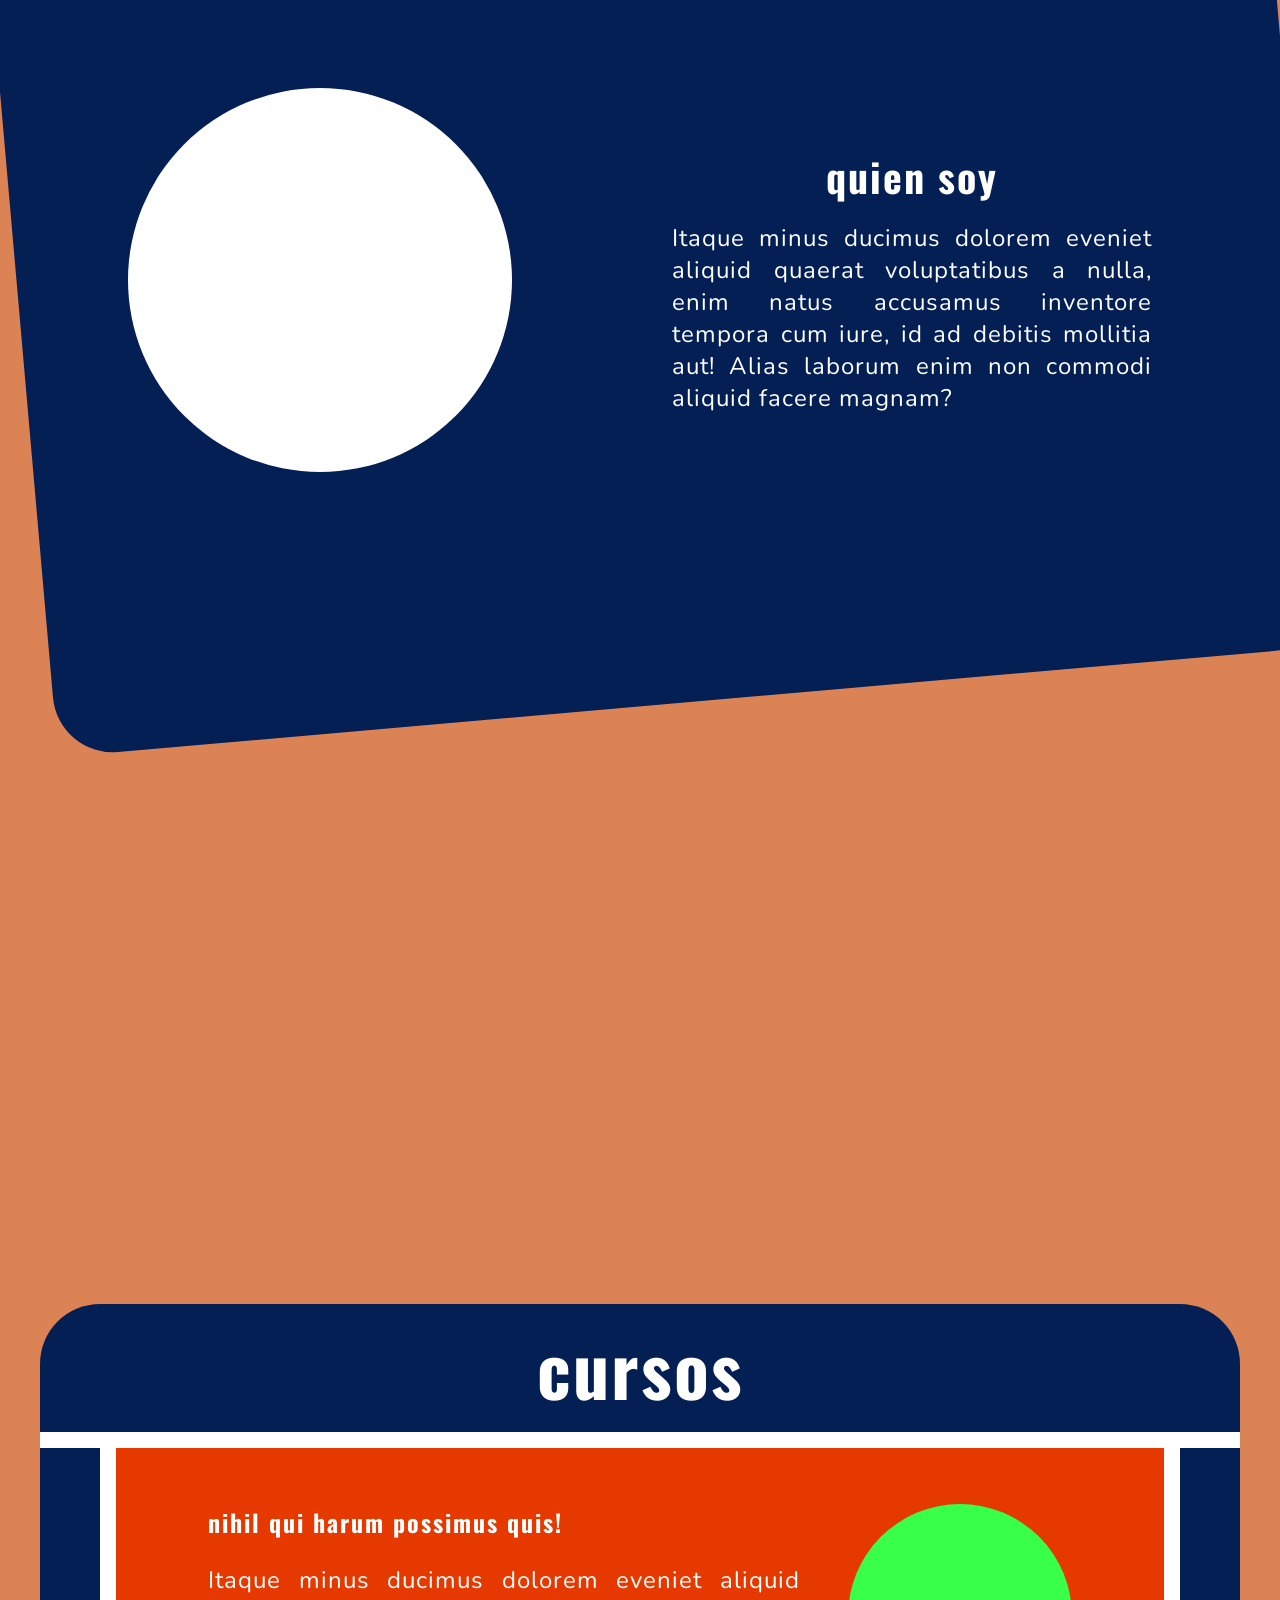
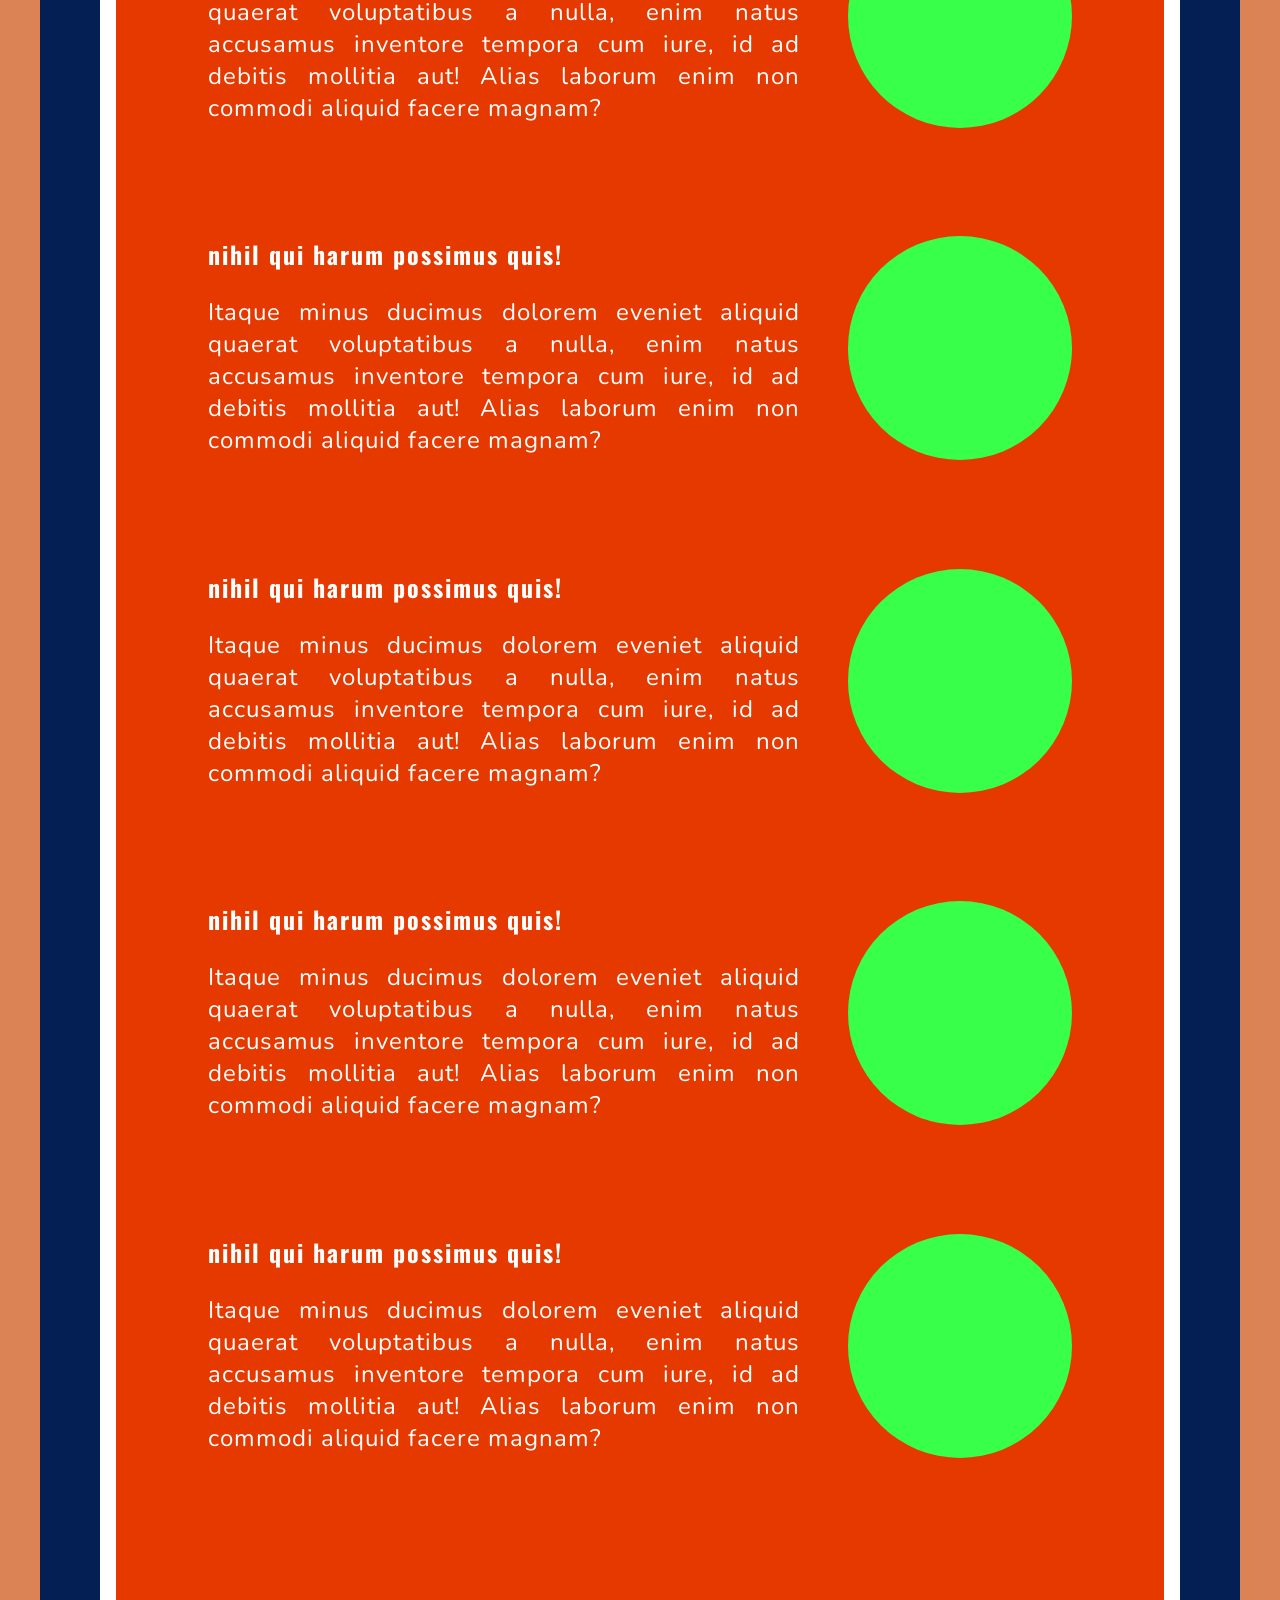
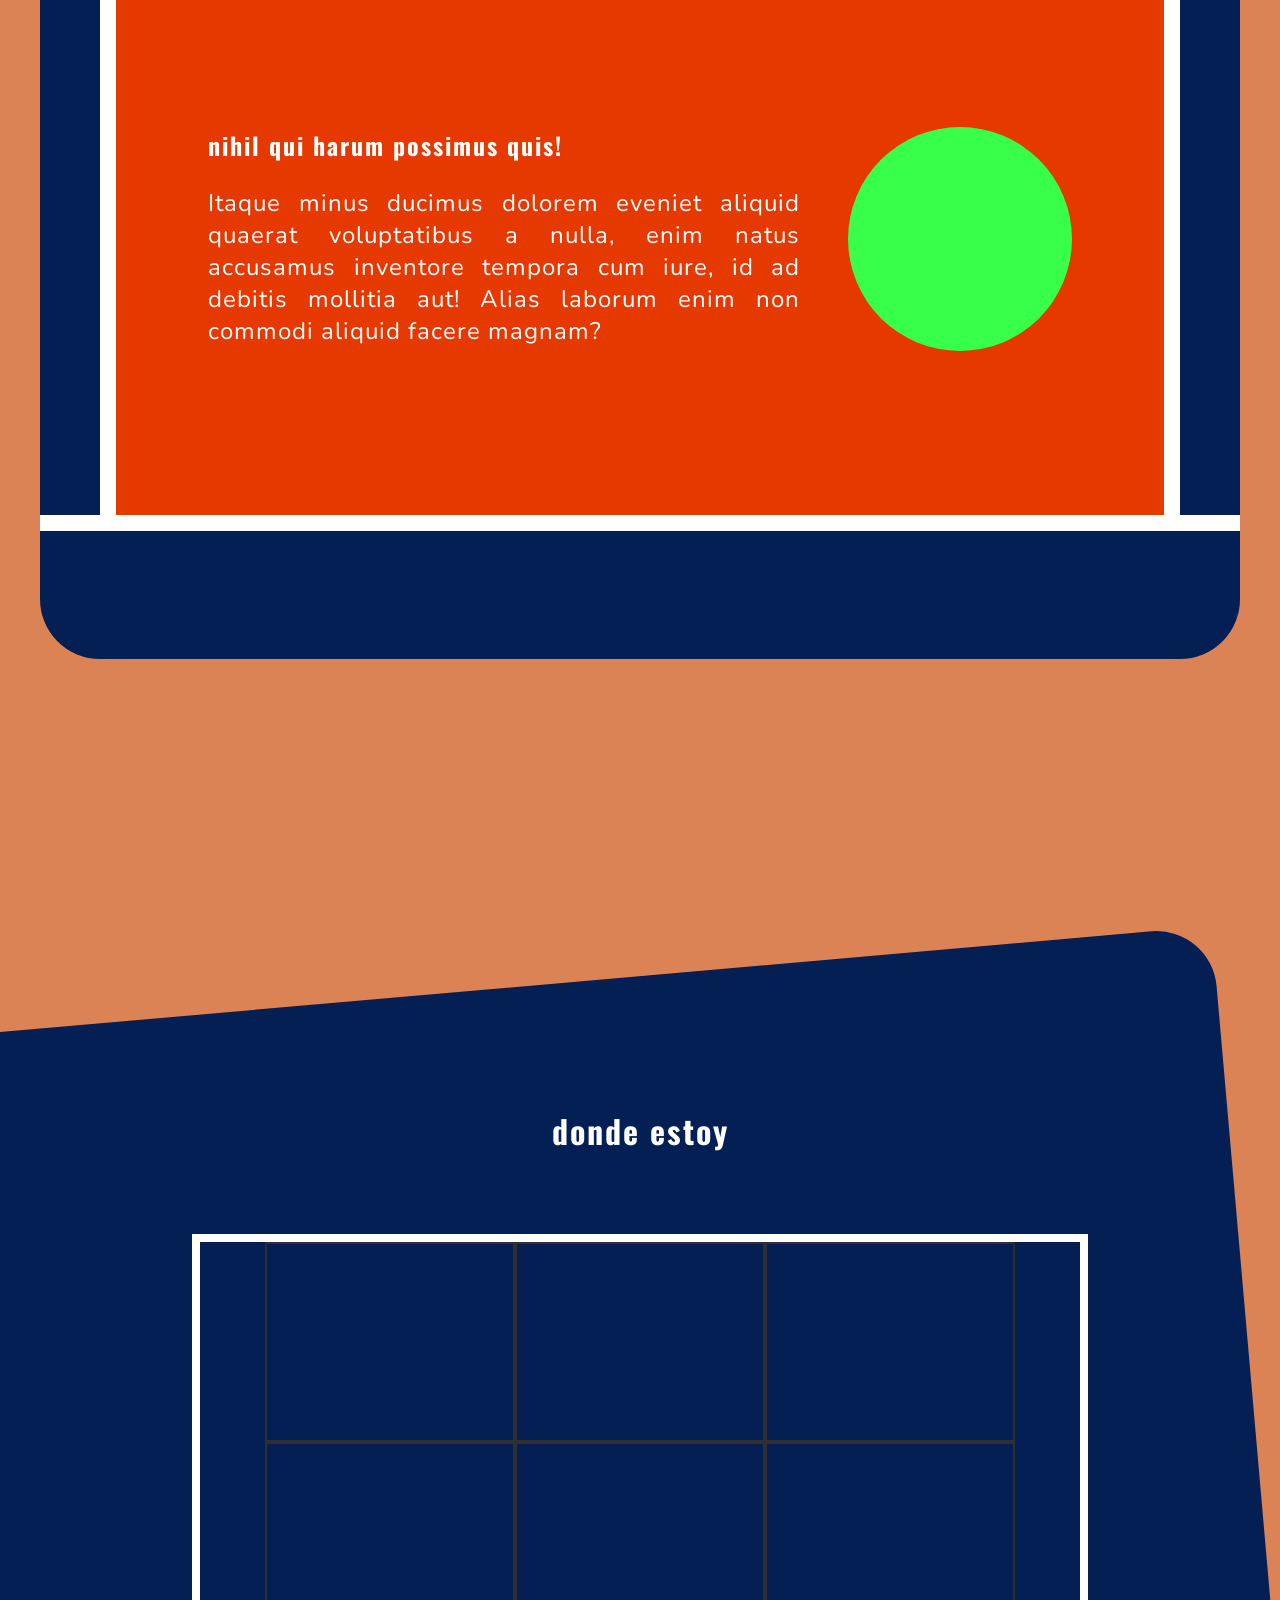
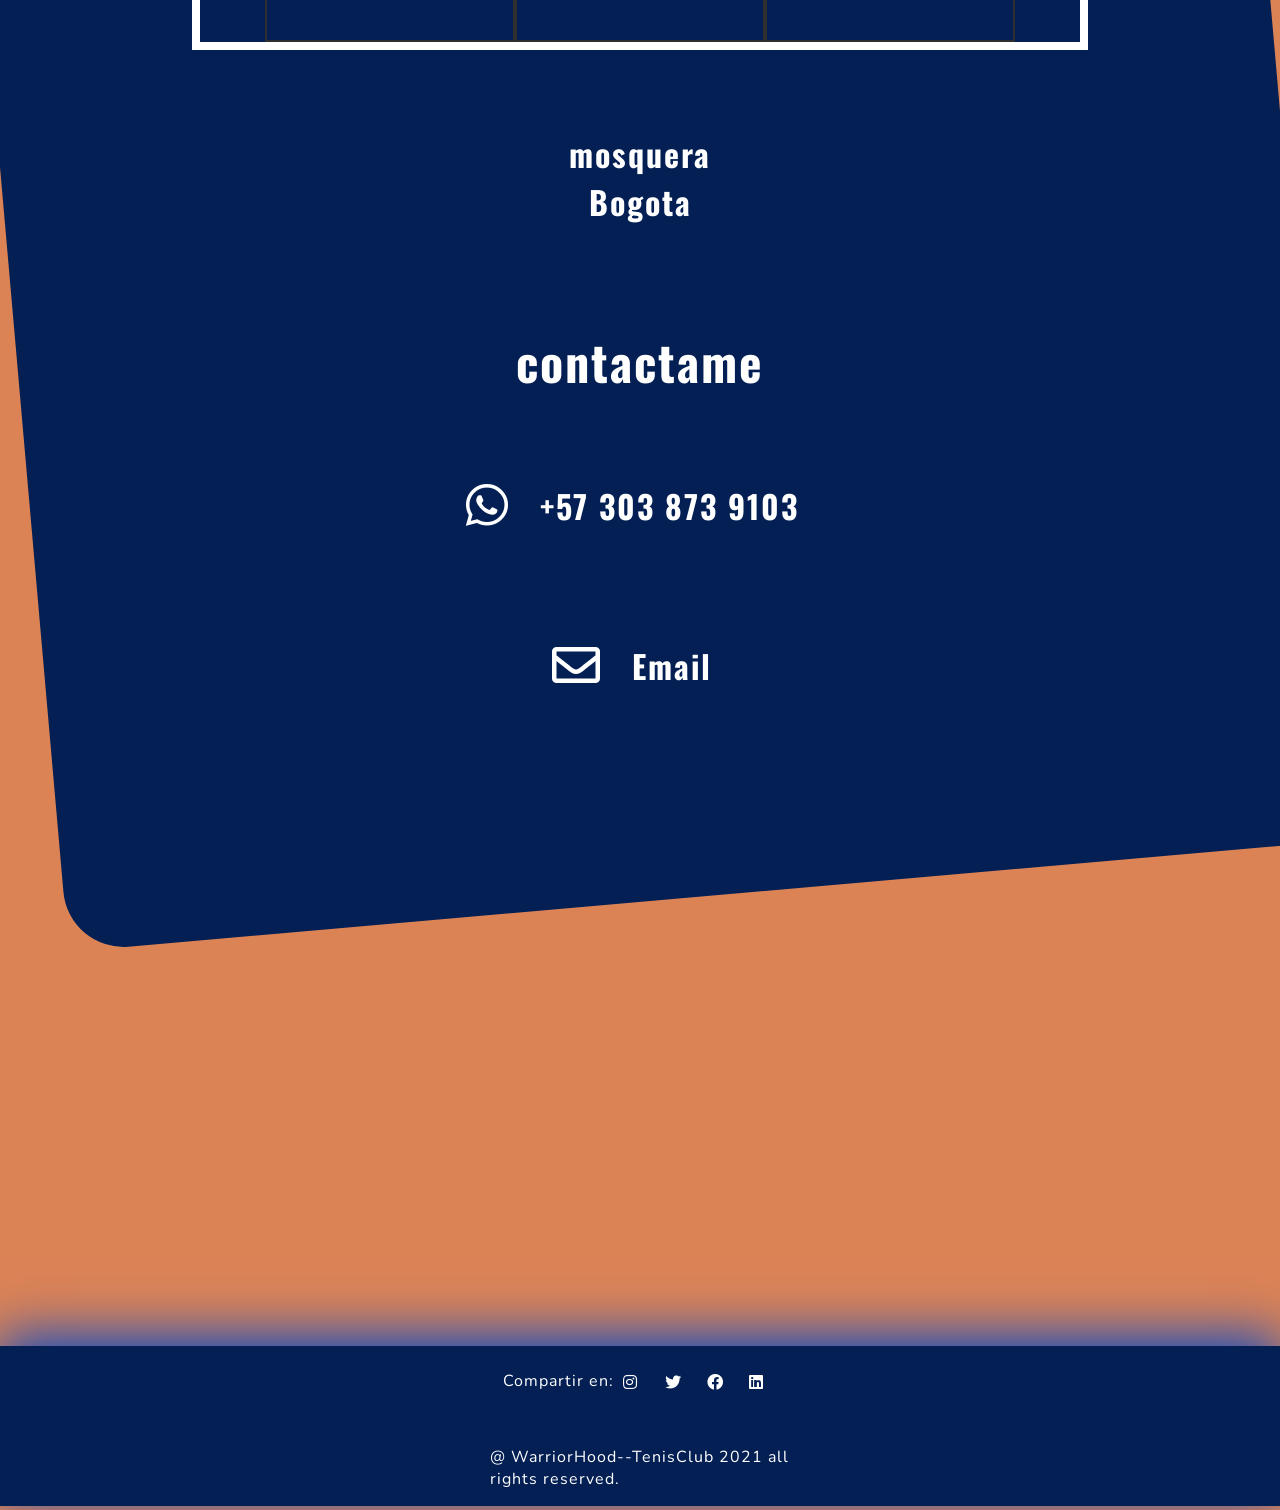
==== commit 7a9d22d9: "cambio completo de la pagina diseño y uso de colores, faltan datos y se lanza" ====
--- a/pagina/index.html
+++ b/pagina/index.html
@@ -3,21 +3,21 @@
 <head>
     <meta charset="UTF-8">
     <meta http-equiv="X-UA-Compatible" content="IE=edge">
-    <meta name="viewport" content="width=device-width, initial-scale=1, minimum-scale=1">
-    <!-- <meta name="viewport" content="width=device-width, initial-scale=1.0"> -->
+    <!-- <meta name="viewport" content="width=device-width, initial-scale=1, minimum-scale=1"> -->
+    <meta name="viewport" content="width=device-width, initial-scale=1.0">
     <link rel="stylesheet" href="css/index.css">
     <link rel="stylesheet" href="https://use.fontawesome.com/releases/v5.8.1/css/all.css" integrity="sha384-50oBUHEmvpQ+1lW4y57PTFmhCaXp0ML5d60M1M7uH2+nqUivzIebhndOJK28anvf" crossorigin="anonymous">
     <link rel="preconnect" href="https://fonts.gstatic.com">   
-    <link href="https://fonts.googleapis.com/css2?family=Roboto:ital,wght@1,500&display=swap" rel="stylesheet">
-    <link href="https://fonts.googleapis.com/css2?family=Roboto&display=swap" rel="stylesheet">
+    <link href="https://fonts.googleapis.com/css2?family=Oswald:wght@500&display=swap" rel="stylesheet">
+    <link href="https://fonts.googleapis.com/css2?family=Nunito&display=swap" rel="stylesheet">
     <link href="https://fonts.googleapis.com/css2?family=Bree+Serif&family=Roboto&display=swap" rel="stylesheet">
-    <title >Challengers</title> 
+    <title >WarriorHood--TenisClub</title> 
 </head>
 <body class="main-bg">
     <header class="header">
         <div class="logo">
             
-            <img src="assets/logo-min-naranja.png" alt="" srcset="">
+            <img src="assets/lettering_header.svg" alt="" srcset="">
         </div>
         <nav class="menu-container">
             <input type="checkbox" name="" id="menu-checked" class="menu-check">
@@ -42,7 +42,7 @@
     <section class="logo-sect">
         <div class="container">
             <div class="main-logo">
-                <img src="assets/isologo-naranja.png" alt="" srcset=" ">
+                <img src="assets/cabeza_Titulo.svg" alt="" srcset=" ">
                 
             </div>
         </div>
@@ -52,32 +52,30 @@
             <div class="bg-blue"></div>
             <div class="box" id="mision-vision">
                 <div class="description">
-                    <h2>nihil qui harum possimus quis!</h2>
+                    <h1>Misión</h1>
                     <p>
-                        Lorem ipsum dolor sit amet consectetur adipisicing elit. 
-                    Facere optio expedita error dolorum modi pariatur necessitatibus, 
-                    ratione rem eaque ab possimus aperiam ipsam perspiciatis consectetur
-                    repellendus, laudantium laborum facilis odio!
-                    Itaque minus ducimus dolorem eveniet aliquid 
+                        Nuestra misión es contribuir al desarrollo integral de las personas 
+                        que van a conformar nuestra sociedad colombiana el día de mañana, 
+                        específicamente del municipio de Mosquera, aplicando procesos pedagógicos, 
+                        lúdicos, a través de la practica del tenis de campo.
                    
                     </p>
                 </div>
             </div>
             <div class="box">
                 <div class="description">
-                    <h2>nihil qui harum possimus quis!</h2>
+                    <h1>visión</h1>
                     <p>
-                    Lorem ipsum dolor sit amet consectetur adipisicing elit. 
-                    Facere optio expedita error dolorum modi pariatur necessitatibus, 
-                    ratione rem eaque ab possimus aperiam ipsam perspiciatis consectetur
-                    repellendus, laudantium laborum facilis odio!
-                    Itaque minus ducimus dolorem eveniet aliquid 
+                        Ser el club de tenis referencia para el aprendizaje del tenis 
+                        en el municipio de mosquera por la calidad,
+                         educación y humildad de los jugadores aquí formados, 
+                         ser el lugar donde se formen los mejores deportista del pais 
                 </p>
                 </div>
             </div>
             <div class="box" id="quien-soy">
                 <div class="description">
-                    <h2>nihil qui harum possimus quis!</h2>
+                    <h2>quien soy</h2>
                     <p>
                         Itaque minus ducimus dolorem eveniet aliquid 
                     quaerat voluptatibus a nulla, enim natus accusamus 
@@ -176,7 +174,7 @@
             <div class="bg-blue">
 
             </div>
-            <h1>Lorem, ipsum dolor.</h1>
+            <h1 style="padding-top: 8rem;">donde estoy</h1>
             <div class="places-card">
                 <div class="places"><img src="" alt="" srcset=""></div>
                 <div class="places"><img src="" alt="" srcset=""></div>
@@ -186,24 +184,36 @@
                 <div class="places"><img src="" alt="" srcset=""></div>
             </div>
             <div class="info" id="contactame">
-                <h1>mosquera Bogota</h1>
-                <h1><br> contactame</h1>
+                <h1>mosquera <br> Bogota</h1>
+
+                <h1 style="font-size: 3rem; padding-top: 4rem;"><br> contactame</h1>
+                <div class="call">
+                    <div class="whatsapp">
+                        <i class="fab fa-whatsapp"></i>
+                    </div>
+                    <h1 href="https://api.whatsapp.com/send?phone=057">
+                        <a href="https://api.whatsapp.com/send?phone=057"  target="_blank">+57 303 873 9103</a>
+                    </h1>
+                    
+                </div>
                 <div class="call">
                     
-                    <h1><a href="">Whatsapp</a></h1>
                     
-                    <h1><a href="">Gmail</a></h1>
+                    <div class="email">
+                        <i class="far fa-envelope"></i>
+                    </div>
+                    <h1 href="mailto:warriorhoodtennisclub@outlook.es"><a href="mailto:warriorhoodtennisclub@outlook.es?Subject=Interesado%20en%20el%20curso%20de%20tenis">Email</a></h1>
                 </div>
             </div>
         </div>
     </secction>
-    <section class="emblem-sect">
+    <!-- <section class="emblem-sect">
         <div class="container">
             <div class="main-logo">
                 <img src="assets/emblema naranja-verde.png" alt="" srcset=" ">
             </div>
         </div>
-    </section>
+    </section> -->
     <footer class="footer">
         <div class="container">
             <div class="box icon-sect">
@@ -217,7 +227,7 @@
             </div>
             <div class="box rights">
                 <p >
-                    @ challengers 2021 all rights reserved.
+                    @ WarriorHood--TenisClub 2021 all rights reserved.
                 </p>
             </div>
         </div>
--- a/pagina/css/index.css
+++ b/pagina/css/index.css
@@ -8,25 +8,31 @@
 /*--------------
 |    body       |
 ---------------*/
+::-webkit-scrollbar {
+  display: none;
+}
+
 html {
   scroll-behavior: smooth;
 }
 
 .main-bg {
-  background-color: #85FF90;
+  background-color: #dc8356;
 }
 
 p, h1, h2, h3, h4, h5, h6, a {
   text-decoration: none;
-  color: #fff;
+  color: white;
 }
 
 h1, h2, h3, h4, h5, h6 {
-  font-family: "bree serif", "sans serif";
+  font-family: "Oswald", sans-serif;
+  letter-spacing: 2px;
 }
 
 p {
-  font-family: "roboto", "sans serif";
+  font-family: "Nunito", "sans serif";
+  letter-spacing: 1px;
 }
 
 .description h2 {
@@ -52,24 +58,24 @@
   display: flex;
   justify-content: space-between;
   align-items: center;
-  height: 60px;
+  height: 80px;
   padding: 0 16px 0 16px;
-  background: #1a54ff;
+  background: #031f54;
   color: #fff;
   position: fixed;
   width: 100%;
   top: 0;
   margin-bottom: 29px;
-  box-shadow: 0px 5px 50px #39ff4a;
+  box-shadow: 0px 5px 50px #074ac5;
 }
 
 .logo {
-  height: 40px;
-  width: 40px;
+  height: 135px;
+  width: 200px;
 }
 .logo img {
-  height: 40px;
-  width: 40px;
+  height: 150px;
+  width: 200px;
 }
 
 .menu-check {
@@ -86,7 +92,7 @@
 .menu-check:checked ~ label .closed,
 .menu-check:checked ~ .menu {
   display: block;
-  box-shadow: 0px 5px 20px #1a54ff;
+  box-shadow: 0px 5px 20px #031f54;
 }
 
 .closed, .hamburguesa {
@@ -107,25 +113,26 @@
   list-style-type: none;
   top: 60px;
   left: 0;
-  background: #1720f9;
+  background: #151df9;
   width: 100%;
 }
 .menu a:hover {
-  border-bottom: #fff 5px solid;
+  border-bottom: white 5px solid;
   transition: 0.2s ease-in-out;
   outline: 0;
 }
 .menu a:active {
-  border-bottom: #ff531a 6px solid;
+  border-bottom: #e63900 6px solid;
   transition: 0.4s ease-in-out;
   outline: 0px;
 }
 
 .menu :is(a) {
   display: flex;
-  color: #fff;
-  font-family: "roboto", "sans serif";
+  color: white;
+  font-family: "Oswald", sans-serif;
   font-size: 1.2rem;
+  letter-spacing: 1px;
   text-decoration: none;
   padding: 16px 0 24px 16px;
 }
@@ -133,29 +140,23 @@
 /*--------------
 |   sections    |
 ---------------*/
-.logo-sect {
+.logo-sect .container {
+  display: flex;
+  justify-content: center;
   margin-top: 10rem;
   margin-bottom: 10rem;
 }
-.logo-sect .container {
-  display: flex;
-  justify-content: center;
-}
 .logo-sect .container .main-logo {
   display: flex;
   flex-direction: column;
   justify-content: center;
   align-items: center;
-  width: 70%;
-  height: 16rem;
-  border-radius: 5rem;
-  background-color: #1720f9;
+  height: 20rem;
 }
 .logo-sect .container .main-logo img {
   position: absolute;
   display: block;
-  width: 400px;
-  padding: 3rem;
+  width: 40rem;
 }
 
 .description-sect {
@@ -175,7 +176,7 @@
   position: absolute;
   height: 100rem;
   width: 100%;
-  background-color: #1a54ff;
+  background-color: #031f54;
   z-index: 0;
   left: 0px;
   border-radius: 60px;
@@ -193,9 +194,9 @@
   width: 100%;
   max-width: 1000px;
 }
-.description-sect .container .box .description h2 {
+.description-sect .container .box .description h1, .description-sect .container .box .description h2, .description-sect .container .box .description h3 {
   text-align: center;
-  font-size: 2rem;
+  font-size: 2.5rem;
   padding-bottom: 1rem;
 }
 .description-sect .container .box .description p {
@@ -231,7 +232,7 @@
   width: 100%;
   height: 100%;
   min-height: 100rem;
-  background-color: #ff2d1a;
+  background-color: #031f54;
   border-radius: 60px;
 }
 .course-sect .container .bg-orange-box .horizontal-box {
@@ -250,8 +251,8 @@
 .course-sect .container .bg-orange-box .vertical-box {
   grid-column: 3;
   grid-row: 2;
-  border-top: 1rem #fff solid;
-  border-bottom: 1rem #fff solid;
+  border-top: 1rem white solid;
+  border-bottom: 1rem white solid;
 }
 .course-sect .container .bg-orange-box .vertical-box:nth-of-type(5) {
   grid-column: 1;
@@ -261,9 +262,10 @@
   grid-row: 2;
 }
 .course-sect .container .bg-orange-box .box.course {
+  background-color: #e63900;
   padding: 3.5rem 1.5rem;
-  border-top: 1rem #fff solid;
-  border-bottom: 1rem #fff solid;
+  border-top: 1rem white solid;
+  border-bottom: 1rem white solid;
   height: 100%;
   display: flex;
   margin-bottom: 20rem;
@@ -280,12 +282,12 @@
   width: 14rem;
   height: 14rem;
   border-radius: 7rem;
-  background-color: #39ff4a;
+  background-color: #38ff49;
   margin-bottom: 5rem;
 }
 
 .info-sect .container {
-  margin: 10rem 0 30rem;
+  margin: 20rem 0 40rem;
   display: flex;
   align-items: center;
   flex-direction: column;
@@ -296,17 +298,14 @@
   position: absolute;
   height: 100rem;
   width: 100%;
-  background-color: #1a54ff;
+  background-color: #031f54;
   z-index: 0;
   left: 0px;
   border-radius: 60px;
   margin: 0;
-  height: 105rem;
-  left: 0;
 }
 .info-sect .container ´.places-card, .info-sect .container h2, .info-sect .container h1 {
   z-index: 2;
-  padding-top: 10rem;
 }
 .info-sect .container h1 {
   font-size: 2rem;
@@ -315,9 +314,9 @@
   display: flex;
   flex-wrap: wrap;
   justify-content: center;
-  border: 0.5rem #fff solid;
+  border: 0.5rem white solid;
   margin-top: 5rem;
-  width: 100%;
+  width: 70%;
   height: 100%;
   min-width: 20rem;
   z-index: 2;
@@ -338,26 +337,40 @@
   flex-direction: column;
 }
 .info-sect .container .info h1 {
+  line-height: 3rem;
+}
+.info-sect .container .info h1 :nth-child(1) {
   padding-top: 2.5rem;
 }
 .info-sect .container .info .call {
-  padding: 5rem;
-  width: 100%;
-  height: 100%;
-  min-width: 300px;
-  max-width: 600px;
-  min-height: 400px;
-  max-height: 600px;
+  margin-top: 5rem;
+  width: 22rem;
+  height: 5rem;
   display: flex;
   flex-wrap: wrap;
   align-items: center;
   justify-content: center;
+  font-size: 1rem;
+  color: white;
+}
+.info-sect .container .info .call .whatsapp, .info-sect .container .info .call .email {
+  z-index: 2;
+  font-size: 3rem;
+  color: white;
 }
 .info-sect .container .info .call h1 a {
-  background-color: #85FF90;
-  margin: 0 5rem 0 5rem;
-  padding: 1rem 4rem;
-  border-radius: 1.5rem;
+  margin: 0 0rem 0 1rem;
+  padding: 0rem 1rem;
+}
+.info-sect .container .info .call h1 a:hover {
+  border-bottom: white 8px solid;
+  transition: 0.2s ease-in-out;
+  outline: 0;
+}
+.info-sect .container .info .call h1 a:active {
+  border-bottom: #e63900 10px solid;
+  transition: 0.4s ease-in-out;
+  outline: 0px;
 }
 
 .emblem-sect {
@@ -376,7 +389,7 @@
   width: 95%;
   height: 25rem;
   border-radius: 5rem;
-  background-color: #1720f9;
+  background-color: #151df9;
 }
 .emblem-sect .container .main-logo img {
   position: absolute;
@@ -400,8 +413,8 @@
   flex-direction: column;
   justify-content: center;
   align-items: center;
-  background-color: #1a54ff;
-  box-shadow: 0px -10px 50px #39ff4a;
+  background-color: #031f54;
+  box-shadow: 0px -10px 50px #074ac5;
 }
 .footer .container .box {
   display: flex;
@@ -419,11 +432,11 @@
   width: 20px;
   height: 20px;
   text-decoration: none;
-  color: #fff;
+  color: white;
   margin: 22px 9px;
 }
 .footer .container .box.icon-sect .icons a:hover {
-  color: #ff531a;
+  color: #e63900;
 }
 
 /*--------------
@@ -434,22 +447,12 @@
     display: flex;
     justify-content: space-between;
     align-items: center;
-    height: 80px;
     padding: 0 100px 0 100px;
     top: 0;
   }
 
   .hamburguesa, .menu-check:checked {
     display: none;
-  }
-
-  .logo {
-    height: 50px;
-    width: 50px;
-  }
-  .logo img {
-    height: 50px;
-    width: 50px;
   }
 
   .menu {
@@ -461,7 +464,7 @@
     width: 100%;
   }
   .menu a:active {
-    border-bottom: #ff531a 6px solid;
+    border-bottom: #e63900 6px solid;
     transition: 0.4s ease-in-out;
     outline: 0;
   }
@@ -484,23 +487,10 @@
     display: flex;
     justify-content: center;
   }
-  .logo-sect .container .main-logo {
-    display: flex;
-    flex-direction: column;
-    justify-content: center;
-    align-items: center;
-    width: 70%;
-    height: 25rem;
-    border-radius: 5rem;
-    background-color: #1720f9;
-  }
   .logo-sect .container .main-logo img {
     position: absolute;
     display: block;
-    width: 100%;
-    padding: 3rem;
-    min-width: 150px;
-    max-width: 900px;
+    width: 55rem;
   }
 
   .emblem-sect {
@@ -519,7 +509,7 @@
     width: 70%;
     height: 25rem;
     border-radius: 5rem;
-    background-color: #1720f9;
+    background-color: #151df9;
   }
   .emblem-sect .container .main-logo img {
     position: absolute;
@@ -578,7 +568,7 @@
     margin: 0 2.5rem;
   }
   .course-sect .container .bg-orange-box .box.course {
-    border: 1rem #fff solid;
+    border: 1rem white solid;
   }
   .course-sect .container .bg-orange-box .box.course .description {
     padding-right: 3rem;
@@ -586,13 +576,10 @@
 }
 @media (min-width: 1100px) {
   .course-sect .container .bg-orange-box .box.course {
-    border: 1rem #fff solid;
+    border: 1rem white solid;
   }
   .course-sect .container .bg-orange-box .box.course .description {
     padding-right: 3rem;
-  }
-  .course-sect .container .bg-orange-box .box.course .description:nth-of-type(7) {
-    padding-top: 20rem;
   }
 }
 @media (min-width: 100px) {
@@ -601,7 +588,7 @@
     left: 0;
   }
 }
-@media (min-width: 517px) {
+@media (min-width: 740px) {
   .info-sect .container .bg-blue {
     height: 100rem;
     left: 0;
@@ -609,15 +596,8 @@
 }
 @media (min-width: 1280px) {
   .info-sect .container .bg-blue {
-    width: 150rem;
-    left: -5rem;
     height: 95rem;
-    transform: rotate(5deg);
-  }
-}
-@media (min-width: 700px) {
-  .info-sect .container .info .call {
-    padding: 3rem;
+    transform: rotate(-5deg);
   }
 }
 /*--------------
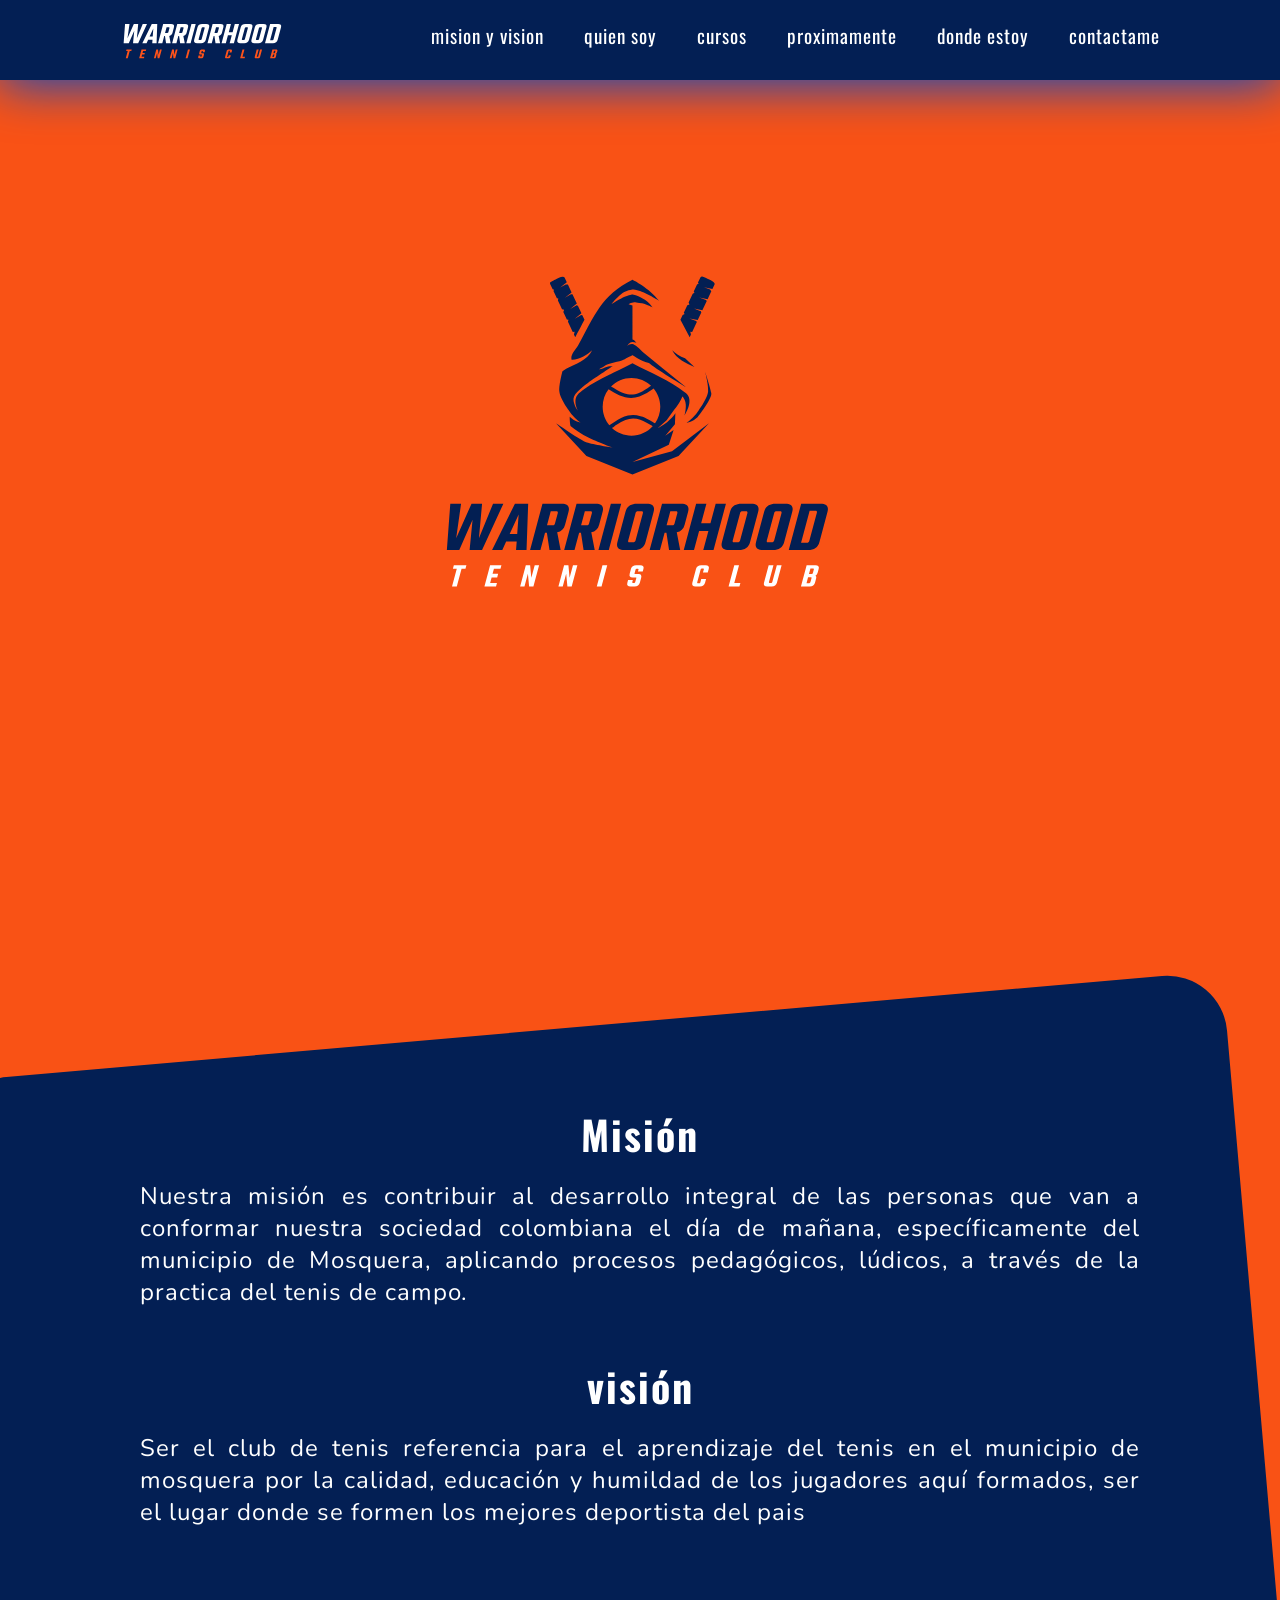
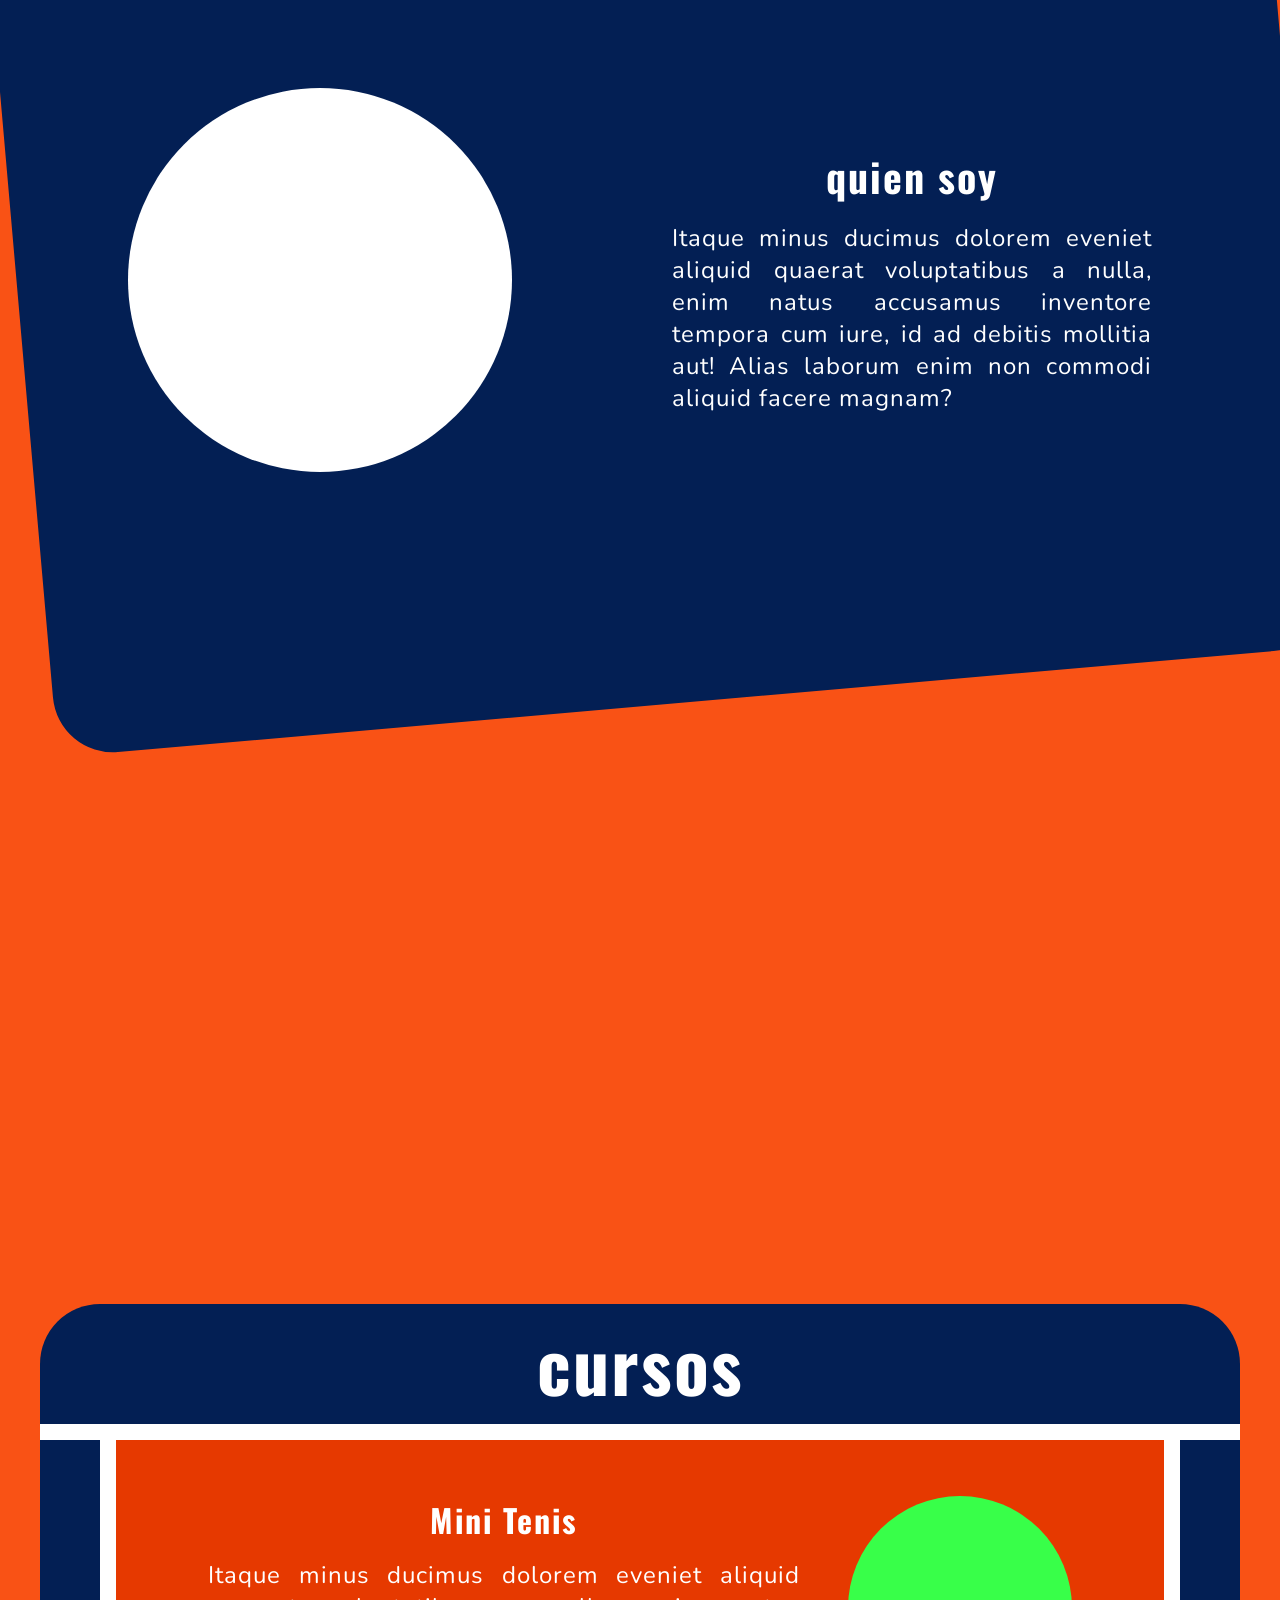
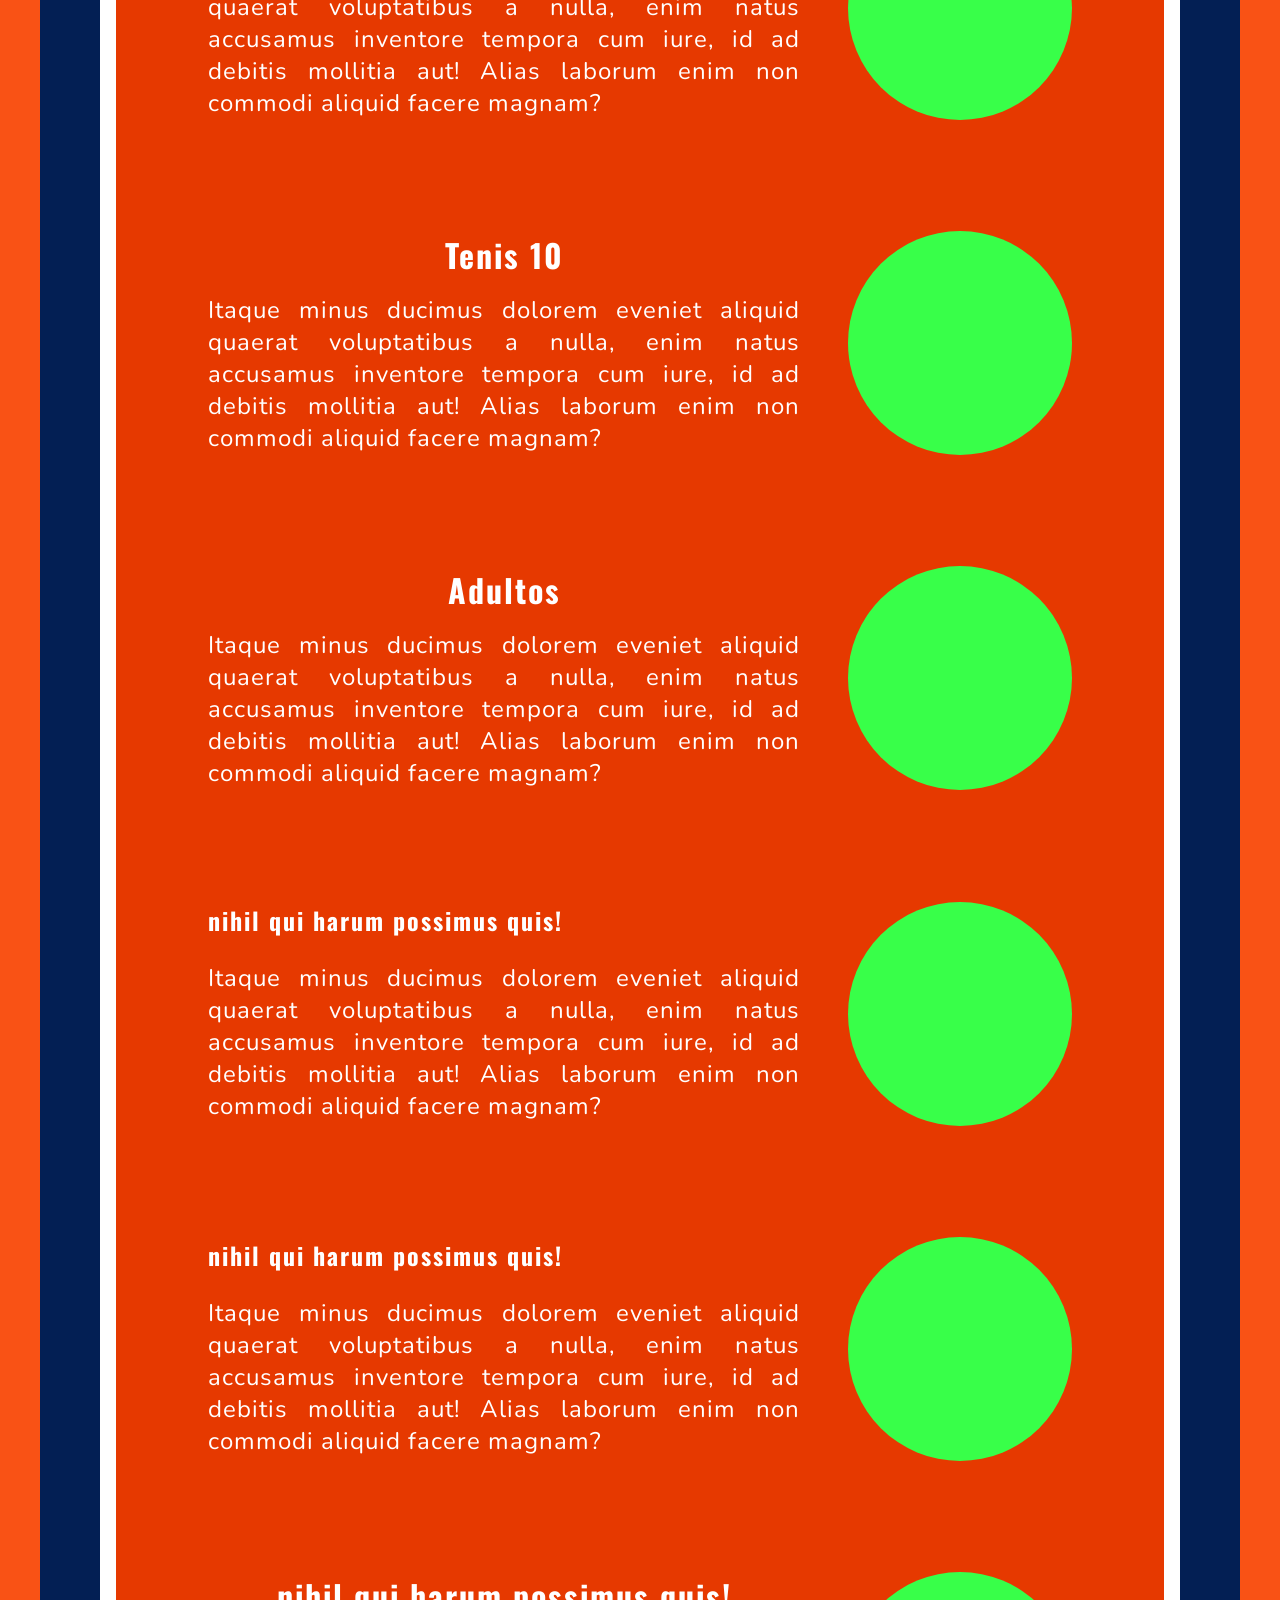
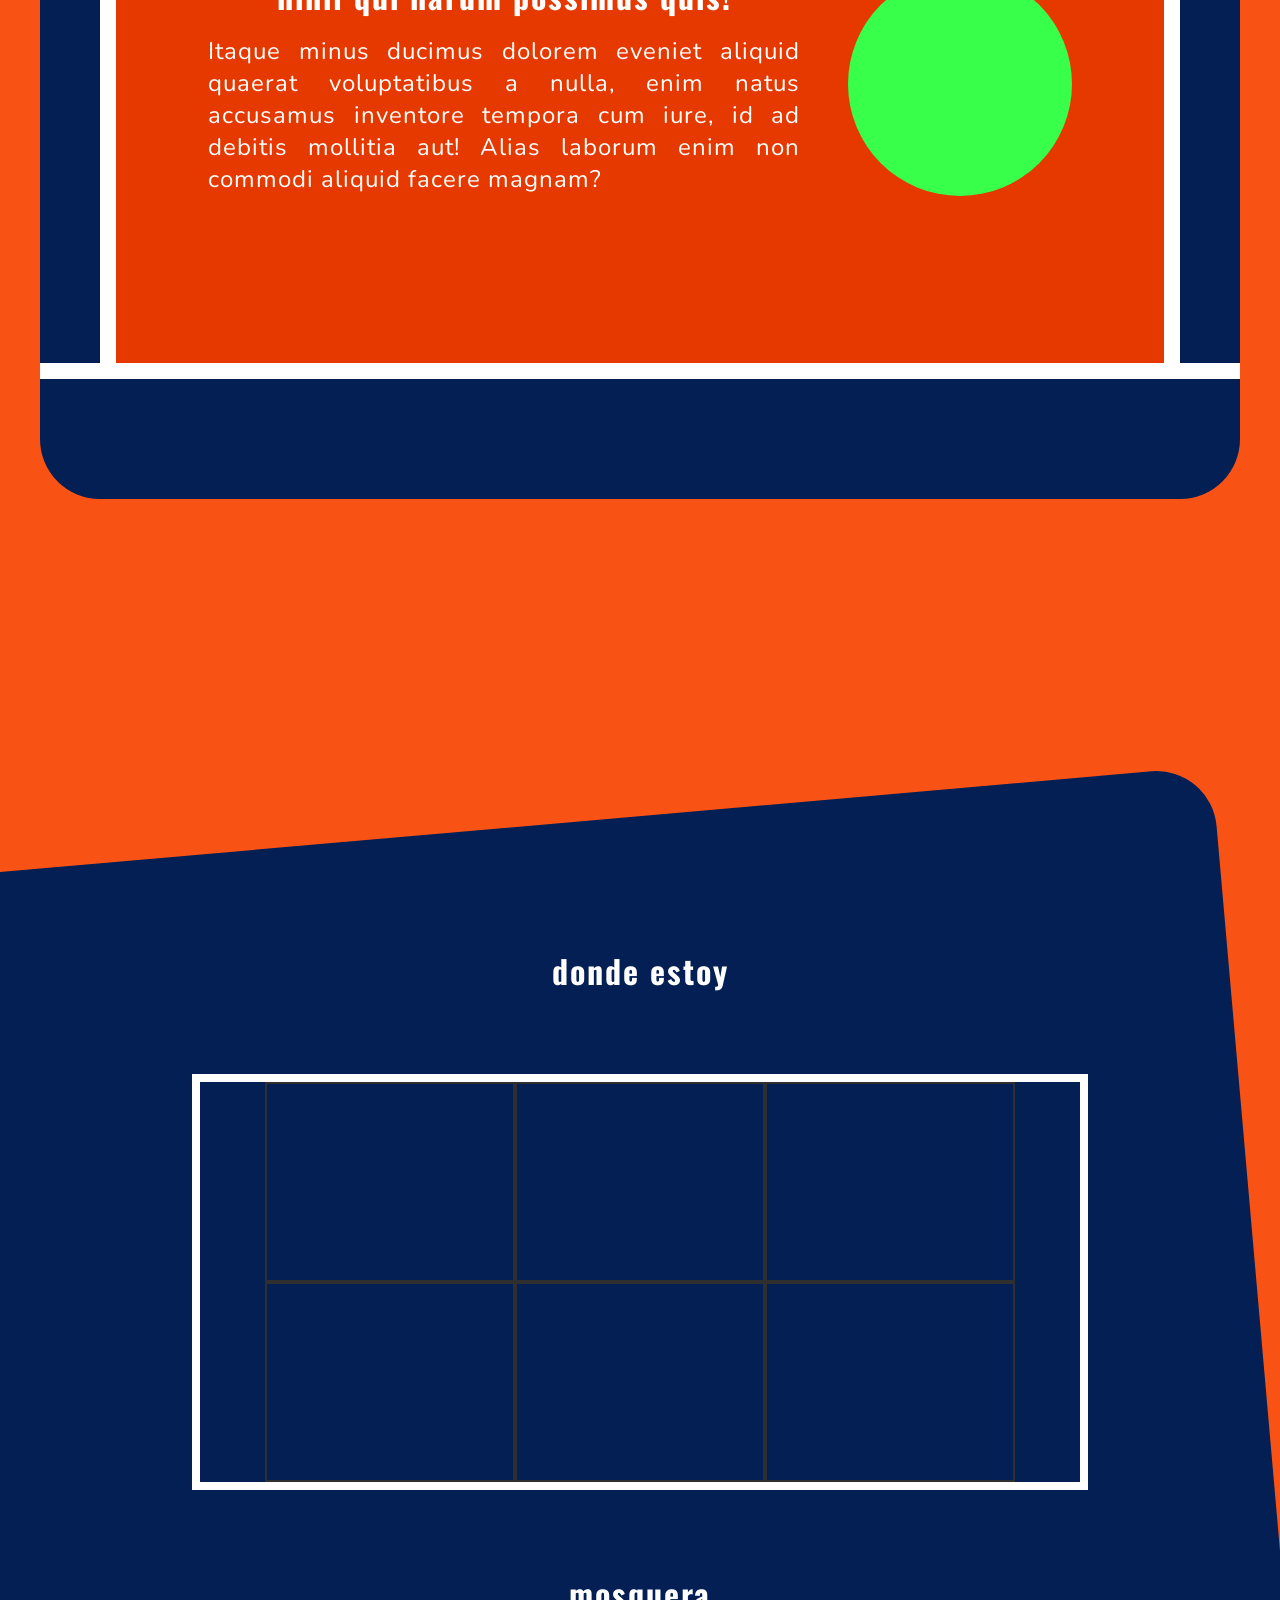
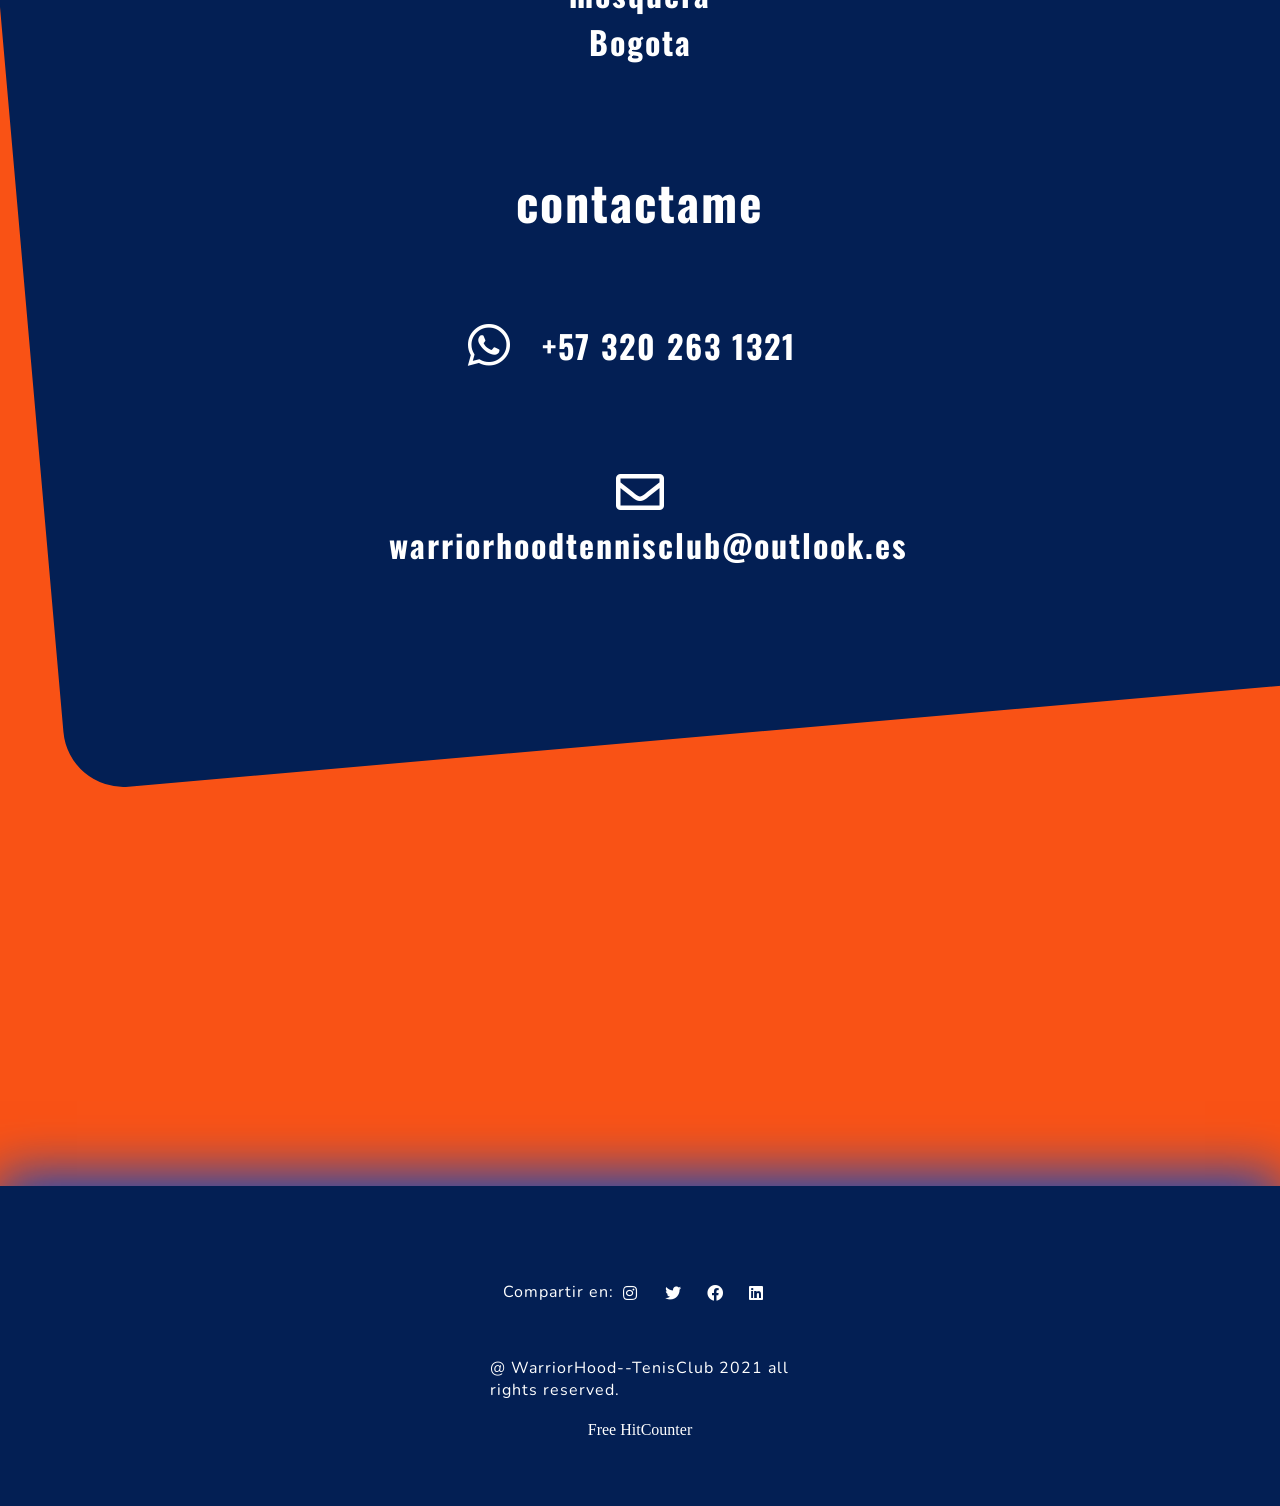
==== commit d325cbc6: "terminado falta solo imagenes e informacion" ====
--- a/pagina/index.html
+++ b/pagina/index.html
@@ -97,6 +97,39 @@
                 <div class="horizontal-box"></div>
                 <div class="box course">
                     <div class="description">
+                        <h2>Mini Tenis</h2>
+                        <p>Itaque minus ducimus dolorem eveniet aliquid 
+                            quaerat voluptatibus a nulla, enim natus accusamus 
+                            inventore tempora cum iure, id ad debitis mollitia aut!
+                             Alias laborum enim non commodi aliquid facere magnam?
+                        </p>
+                    </div>
+                    <div class="main-logo ball">
+                        <img src="" alt="" srcset="">
+                    </div>
+                    <div class="description">
+                        <h2>Tenis 10</h2>
+                        <p>Itaque minus ducimus dolorem eveniet aliquid 
+                            quaerat voluptatibus a nulla, enim natus accusamus 
+                            inventore tempora cum iure, id ad debitis mollitia aut!
+                             Alias laborum enim non commodi aliquid facere magnam?
+                        </p>
+                    </div>
+                    <div class="main-logo ball">
+                        <img src="" alt="" srcset="">
+                    </div>
+                    <div class="description">
+                        <h2>Adultos</h2>
+                        <p>Itaque minus ducimus dolorem eveniet aliquid 
+                            quaerat voluptatibus a nulla, enim natus accusamus 
+                            inventore tempora cum iure, id ad debitis mollitia aut!
+                             Alias laborum enim non commodi aliquid facere magnam?
+                        </p>
+                    </div>
+                    <div class="main-logo ball">
+                        <img src="" alt="" srcset="">
+                    </div>
+                    <div class="description">
                         <h3>nihil qui harum possimus quis!</h3>
                         <p>Itaque minus ducimus dolorem eveniet aliquid 
                             quaerat voluptatibus a nulla, enim natus accusamus 
@@ -115,51 +148,18 @@
                              Alias laborum enim non commodi aliquid facere magnam?
                         </p>
                     </div>
-                    <div class="main-logo ball">
-                        <img src="" alt="" srcset="">
-                    </div>
-                    <div class="description">
-                        <h3>nihil qui harum possimus quis!</h3>
-                        <p>Itaque minus ducimus dolorem eveniet aliquid 
-                            quaerat voluptatibus a nulla, enim natus accusamus 
-                            inventore tempora cum iure, id ad debitis mollitia aut!
-                             Alias laborum enim non commodi aliquid facere magnam?
-                        </p>
-                    </div>
-                    <div class="main-logo ball">
-                        <img src="" alt="" srcset="">
-                    </div>
-                    <div class="description">
-                        <h3>nihil qui harum possimus quis!</h3>
-                        <p>Itaque minus ducimus dolorem eveniet aliquid 
-                            quaerat voluptatibus a nulla, enim natus accusamus 
-                            inventore tempora cum iure, id ad debitis mollitia aut!
-                             Alias laborum enim non commodi aliquid facere magnam?
-                        </p>
-                    </div>
-                    <div class="main-logo ball">
-                        <img src="" alt="" srcset="">
-                    </div>
-                    <div class="description">
-                        <h3>nihil qui harum possimus quis!</h3>
-                        <p>Itaque minus ducimus dolorem eveniet aliquid 
-                            quaerat voluptatibus a nulla, enim natus accusamus 
-                            inventore tempora cum iure, id ad debitis mollitia aut!
-                             Alias laborum enim non commodi aliquid facere magnam?
-                        </p>
-                    </div>
-                    <div class="main-logo ball">
-                        <img src="" alt="" srcset="">
-                    </div>
-                    <div class="description" id="proximamente" style="padding-top: 10rem;">
-                        <h3>nihil qui harum possimus quis!</h3>
-                        <p>Itaque minus ducimus dolorem eveniet aliquid 
-                            quaerat voluptatibus a nulla, enim natus accusamus 
-                            inventore tempora cum iure, id ad debitis mollitia aut!
-                             Alias laborum enim non commodi aliquid facere magnam?
-                        </p>
-                    </div>
-                    <div class="main-logo ball" style="margin-top: 10rem;">
+                    <div class="main-logo ball" id="proximamente">
+                        <img src="" alt="" srcset="">
+                    </div>
+                    <div class="description"  >
+                        <h2>nihil qui harum possimus quis!</h2>
+                        <p>Itaque minus ducimus dolorem eveniet aliquid 
+                            quaerat voluptatibus a nulla, enim natus accusamus 
+                            inventore tempora cum iure, id ad debitis mollitia aut!
+                             Alias laborum enim non commodi aliquid facere magnam?
+                        </p>
+                    </div>
+                    <div class="main-logo ball">
                         <img src="" alt="" srcset="">
                     </div>
                 </div>
@@ -192,17 +192,15 @@
                         <i class="fab fa-whatsapp"></i>
                     </div>
                     <h1 href="https://api.whatsapp.com/send?phone=057">
-                        <a href="https://api.whatsapp.com/send?phone=057"  target="_blank">+57 303 873 9103</a>
+                        <a href="https://api.whatsapp.com/send?phone=057"  target="_blank">+57 320 263 1321</a>
                     </h1>
                     
                 </div>
                 <div class="call">
-                    
-                    
                     <div class="email">
                         <i class="far fa-envelope"></i>
                     </div>
-                    <h1 href="mailto:warriorhoodtennisclub@outlook.es"><a href="mailto:warriorhoodtennisclub@outlook.es?Subject=Interesado%20en%20el%20curso%20de%20tenis">Email</a></h1>
+                    <h1 href="mailto:warriorhoodtennisclub@outlook.es"><a href="mailto:warriorhoodtennisclub@outlook.es?Subject=Interesado%20en%20el%20curso%20de%20tenis">warriorhoodtennisclub@outlook.es</a></h1>
                 </div>
             </div>
         </div>
@@ -230,7 +228,11 @@
                     @ WarriorHood--TenisClub 2021 all rights reserved.
                 </p>
             </div>
-        </div>
+            <a href='https://freehitcounters.org/'>Free HitCounter</a> <script type='text/javascript' src='https://www.freevisitorcounters.com/auth.php?id=2a76607e7aac31613f863b9af6612690ee6086f4'></script>
+            <script type="text/javascript" src="https://freevisitorcounters.com/en/home/counter/839362/t/0"></script>
+        </div>
+        
     </footer>
+    <script src="js/contador.js"></script>
 </body>
 </html>
--- a/pagina/css/index.css
+++ b/pagina/css/index.css
@@ -17,7 +17,7 @@
 }
 
 .main-bg {
-  background-color: #dc8356;
+  background-color: #f95215;
 }
 
 p, h1, h2, h3, h4, h5, h6, a {
@@ -408,7 +408,7 @@
 }
 .footer .container {
   width: 100%;
-  height: 160px;
+  height: 20rem;
   display: flex;
   flex-direction: column;
   justify-content: center;
